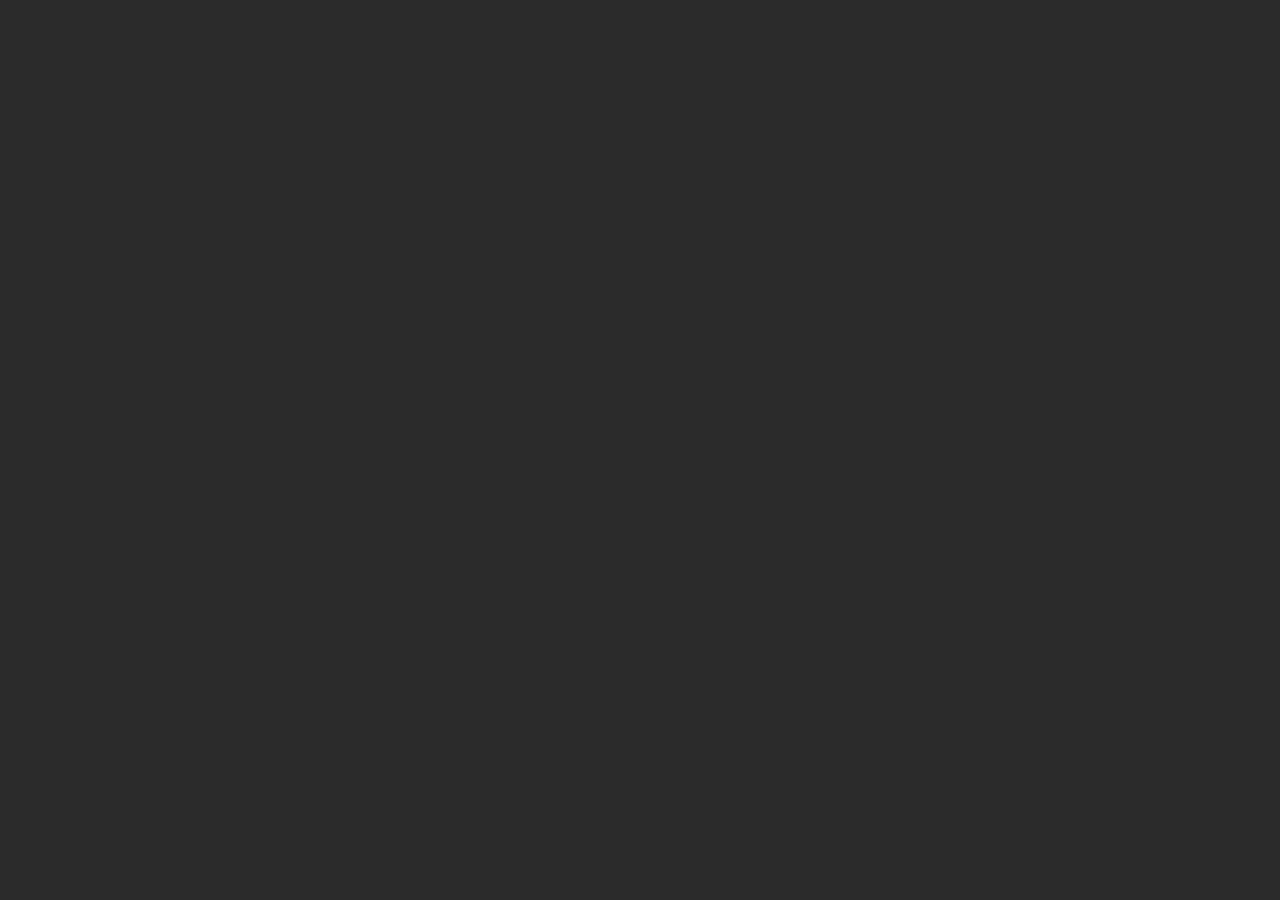
==== contact.html @ fd59db8e "Import brokenegglabs.com static site (recovered from Firebase Hosting) Co-Authored-By: Claude Opus 4" ====
<!DOCTYPE html>
<html class="" lang="en-GB">

<head>
  <meta charset="UTF-8">
  <meta name="viewport" content="width=device-width, initial-scale=1.0, maximum-scale=1.0, user-scalable=0">
  <meta name='robots' content='index, follow, max-image-preview:large, max-snippet:-1, max-video-preview:-1' />

  <title>Contact | Broken Egg Lab</title>
  <meta name="description"
    content="We’re Broken Egg Labs, an award-winning boutique design studio. We deliver spell-binding work for international clients." />
  <link rel="canonical" href="index.html" />
  <meta property="og:locale" content="en_GB" />
  <meta property="og:type" content="website" />
  <meta property="og:title" content="Broken Egg Labs - Award Winning Web Design &amp; Branding Studio" />
  <meta property="og:description"
    content="We’re Broken Egg Labs, an award-winning boutique design studio. We deliver spell-binding work for international clients." />
  <meta property="og:url" content="https://brokenegglabs.com" />
  <meta property="og:site_name" content="Broken Egg Labs" />
  <meta property="article:modified_time" content="2022-10-06T13:09:02+00:00" />
  <meta name="twitter:card" content="summary_large_image" />


  <link rel='dns-prefetch' href='https://s.w.org/' />
  <link rel='stylesheet' id='wp-block-library-css' href='css/style.min.css' type='text/css' media='all' />
  <link rel='stylesheet' id='parent-style-css' href='css/style.css' type='text/css' media='all' />
  <link rel='stylesheet' id='custom_css-css' href='css/main.css' type='text/css' media='all' />
  <script type='text/javascript' src='js/jquery.min.js' id='jquery-core-js'></script>
  <script type='text/javascript' src='js/jquery-migrate.min.js' id='jquery-migrate-js'></script>

  <!-- GA Google Analytics @ https://m0n.co/ga -->
  <script>

  </script>
  <link rel="icon" href="assets/img/favicon/favicon.ico" sizes="192x192" />
  <link rel="apple-touch-icon" href="assets/img/favicon/apple-touch-icon.png" />
  <meta name="msapplication-TileImage" content="assets/img/favicon/android-chrome-512x512.png" />
</head>


<body data-barba="wrapper">

  <div class="pre-load">

    <style media="screen">
      .main-wrap {
        opacity: 0;
        /* clip-path: circle(0);
			-webkit-clip-path: circle(0); */
      }
    </style>

    <!-- <svg class="load-svg" xmlns="http://www.w3.org/2000/svg" viewBox="0 0 1540.3 516.6"><defs><style>.load-svg .cls-1{fill:#fff;}</style></defs>
		<g id="Layer_2" data-name="Layer 2">
			<g id="Layer_1-2" data-name="Layer 1">
				<path class="cls-1 l-mask" d="M0,502.6l7-490H140v448h17.5c7-80.5,35.7-101.5,132.3-88.9l8.4,130.9Z"/>
				<path class="cls-1 o-mask" d="M786.8,258.3c0,142.8-115.5,258.3-258.3,258.3S270.2,401.1,270.2,258.3,385.7,0,528.5,0,786.8,115.5,786.8,258.3Zm-135.1,0c0-67.9-55.3-123.2-123.2-123.2S405.3,190.4,405.3,258.3s55.3,123.2,123.2,123.2S651.7,326.2,651.7,258.3Z"/>
				<path class="cls-1 a-mask" d="M1020.61,424.9H917.71l-11.9,77.7h-147l106.4-490h207.9l106.4,490h-147Zm-15.4-96.6c-7-28.7-23.1-153.3-23.1-195.3h-24.5c0,42-17.5,166.6-24.5,195.3Z"/>
				<path class="cls-1 d-mask" d="M1311.81,7c152.6-8.4,221.19,51.8,227.5,166.6,12.6,231.7-97.3,329-195.3,329l-152.6.7,4.9-490Zm16.1,380.8c46.9,0,76.3-71.4,69.3-176.4-4.9-75.6-19.6-104.3-79.1-94.5Z"/>
			</g>
		</g>
	</svg> -->


    <div class="load-svg flex">
      <svg xmlns="http://www.w3.org/2000/svg" viewBox="0 0 298.2 490">
        <defs>
          <style>
            .cls-1 {
              fill: #fff;
            }
          </style>
        </defs>
        <g id="Layer_2" data-name="Layer 2">
          <g id="Layer_1-2" data-name="Layer 1">
            <path class="cls-1 l-mask" d="M0,490,7,0H140V448h17.5c7-80.5,35.7-101.5,132.3-88.9L298.2,490Z" />
          </g>
        </g>
      </svg>
      <svg xmlns="http://www.w3.org/2000/svg" viewBox="0 0 516.6 516.6">
        <defs>
          <style>
            .cls-1 {
              fill: #fff;
            }
          </style>
        </defs>
        <g id="Layer_2" data-name="Layer 2">
          <g id="Layer_1-2" data-name="Layer 1">
            <path class="cls-1 o-mask"
              d="M516.6,258.3c0,142.8-115.5,258.3-258.3,258.3S0,401.1,0,258.3,115.5,0,258.3,0,516.6,115.5,516.6,258.3Zm-135.1,0c0-67.9-55.3-123.2-123.2-123.2S135.1,190.4,135.1,258.3s55.3,123.2,123.2,123.2S381.5,326.2,381.5,258.3Z" />
          </g>
        </g>
      </svg>
      <svg xmlns="http://www.w3.org/2000/svg" viewBox="0 0 420.7 490">
        <defs>
          <style>
            .cls-1 {
              fill: #fff;
            }
          </style>
        </defs>
        <g id="Layer_2" data-name="Layer 2">
          <g id="Layer_1-2" data-name="Layer 1">
            <path class="cls-1 a-mask"
              d="M261.8,412.3H158.9L147,490H0L106.4,0H314.3L420.7,490h-147Zm-15.4-96.6c-7-28.7-23.1-153.3-23.1-195.3H198.8c0,42-17.5,166.6-24.5,195.3Z" />
          </g>
        </g>
      </svg>
      <svg xmlns="http://www.w3.org/2000/svg" viewBox="0 0 348.89 497.07">
        <defs>
          <style>
            .cls-1 {
              fill: #fff;
            }
          </style>
        </defs>
        <g id="Layer_2" data-name="Layer 2">
          <g id="Layer_1-2" data-name="Layer 1">
            <path class="cls-1 d-mask"
              d="M120.4.77c152.6-8.4,221.2,51.8,227.5,166.6,12.6,231.7-97.3,329-195.3,329L0,497.07l4.9-490Zm16.1,380.8c46.9,0,76.3-71.4,69.3-176.4-4.9-75.6-19.6-104.3-79.1-94.5Z" />
          </g>
        </g>
      </svg>
    </div>


  </div>




  <main class="page-template main-wrap" data-barba="container" data-barba-namespace="contact" data-bg="#FFDC78"
    style="--bg-colour:#FFDC78">

    <div class="asscroll-container" id="asscroll-wrap" asscroll-container>
      <div class="inner" id="asscroll" asscroll>

        <header>
          <div class="">

            <div class="wrapper flex items-center justify-between">

              <a href="index.html" class="logo block">
                <svg id="Layer_2" data-name="Layer 2" xmlns="http://www.w3.org/2000/svg"
                  xmlns:xlink="http://www.w3.org/1999/xlink" x="0px" y="0px" viewBox="0 0 1080 688"
                  style="enable-background:new 0 0 1080 688;" xml:space="preserve">
                  <style type="text/css">

                  </style>
                  <g>
                    <path class="st0"
                      d="M181.8,503.1c-37.1-0.5-70-13.2-97-39.8c-22.1-21.8-34.9-48.5-40-79C36.3,334.4,57.7,264.4,94.1,226
        c19.5-20.6,42.5-35,70.9-39.6c28.4-4.5,54.6,1.5,78.7,16.8c23.8,15.2,40.9,36.3,53.9,61.1c13.2,25.3,21.4,52.3,23.7,80.7
        c4.3,52.8-12.7,97.2-55.2,130.2C241.8,494.2,213.4,502.7,181.8,503.1z M299.5,324.5c0.4-0.1,0.7-0.2,1.1-0.3
        c-3.2-10.2-5.9-20.6-9.6-30.6c-9.7-26.2-24.1-49.3-46-67.2c-16.7-13.6-35.6-22.1-57.3-23.2c-25.2-1.4-47.3,7-66.8,22.7
        c-21,16.8-35.2,38.7-44.9,63.4c-11.8,29.9-18.5,60.7-13.2,93.1c4.5,26.9,16.1,50.2,35.8,69.1c24.7,23.7,54.5,34.4,88.6,33.5
        c15.7-0.4,30.7-3.7,44.5-11.2c36.4-19.9,55-51.4,57.1-92.2c1.7-32.6-7.4-63.2-22.6-92c-10.1-19.1-23.4-35.6-41.9-47.4
        c-16.6-10.5-34.6-15.3-54.3-11.5c-17.8,3.4-31.9,13.1-43.9,26.3c-15.8,17.4-25.9,37.9-32.1,60.3c-5.2,18.7-8.3,37.5-5.9,57.1
        c4.9,40.9,34,73.5,74.4,82.2c19.7,4.3,39.2,3,57.2-6.8c28.3-15.4,41.7-40.4,42.2-71.7c0.5-29.5-8.1-57.1-23.2-82.6
        c-7-11.8-15.6-22.2-27-29.9c-15.7-10.6-32.2-13.7-49.6-4.1c-7.4,4.1-13.7,9.5-18.9,16.1c-20,25.4-29.8,54.5-29.3,86.6
        c0.5,34.2,24.2,63.3,59.8,67.7c15,1.8,29.1-0.7,41.3-10.4c6.1-4.9,10.9-10.9,13.7-18.4c-0.6,0.2-0.9,0.8-1.3,1.3
        c-15.4,16.9-34.8,22.4-56.8,18.5c-27.6-4.9-46.4-28-48.3-57.5c-0.8-12.2,1.5-24,4.5-35.6c5.1-19.6,13.4-37.7,28-52.3
        c9.2-9.2,20-15,33.6-12.7c11.3,1.9,20.2,8.3,27.9,16.4c11.9,12.4,20.2,27.2,25.9,43.3c7.2,20.4,12.6,41.2,9.9,63.1
        c-2.5,20.1-11.2,37-27.6,49.4c-13.5,10.2-28.9,14-45.6,13.3c-18.3-0.8-35-6.3-49.3-17.8c-23-18.3-33.5-42.8-33.7-71.7
        c-0.2-20.2,4.8-39.7,12.3-58.4c7.5-18.7,17.9-35.6,33.7-48.6c16.5-13.6,35.1-19.3,56.3-14c16.6,4.1,30.2,13.4,41.1,26.3
        c29.2,34.5,42.3,74.7,40.3,119.6c-1.1,25.2-11.5,47-29.8,64.6c-19.3,18.6-42.7,26.9-69.4,26.4c-22.3-0.4-43-6.4-61.2-19.2
        c-33.4-23.4-48.8-56.4-49.7-96.6c-0.4-15.8,2.7-31.2,6.9-46.3c8-29.1,21.3-55.4,43.4-76.5c30.7-29.4,72.6-34.8,109.6-13.9
        c24.8,14,41.7,35.3,54.7,60.2C290.5,297,295.5,310.6,299.5,324.5z M139.9,357.7c0.2,15.5,3.8,27.7,13.8,37.1
        c12.3,11.4,26.9,13.9,42.5,9c15.4-4.8,23.9-16.2,27.6-31.6c2.5-10.6,1-20.9-1.3-31.3c-3.7-17.2-9.8-33.3-21.4-46.8
        c-3.3-3.8-7.5-7-11.6-9.8c-4.6-3.1-9.8-2.9-14.5,0.2c-3.5,2.3-7.1,4.9-9.8,8C148.3,311.6,142.2,335,139.9,357.7z" />
                  </g>
                  <g>
                    <path class="st0" d="M437.5,250.8l1.2,4.3c20.4-3,32.9,10.2,32.9,25.7c0,16.8-9.7,32.3-32.6,32.3l-47.6-0.3l1.6-115.3h36.2
        c22.9,0,39,6.6,39,25.5C468.2,240.6,456.2,246.3,437.5,250.8z M422.5,244.4h0.7c7.9,0,12.4-4.6,12.4-13.5c0-8.1-4.4-11.2-12.4-11.2
        h-1.5L422.5,244.4z M424.3,289.7h0.7c8.7,0,13.5-5.1,13.5-14.8c0-8.9-4.8-12.4-13.5-12.4h-1.6L424.3,289.7z" />
                    <path class="st0" d="M506.3,273.5c6.4,20.4,6.4,27.7,6.4,39.2h-34.6l1.6-115.3l33.4-0.3c30.5-0.3,47.6,8.7,47.6,28.7
        c0,21.6-18.3,34.7-54.3,34.7v4.3h28.7c6.8,13.7,13.8,16.8,29.1,15.3v32.6c-25.7,0-41.7-6.8-53.5-40L506.3,273.5z M511.7,246.8
        c8.7,0,13.5-5.1,13.5-13.8c0-8.2-4.8-11.7-13.5-11.7h-3.3l1,25.5H511.7z" />
                    <path class="st0" d="M685,255.2c0,33.6-27.2,60.8-60.8,60.8c-33.6,0-60.8-27.2-60.8-60.8s27.2-60.8,60.8-60.8
        C657.8,194.5,685,221.6,685,255.2z M653.2,255.2c0-16-13-29-29-29c-16,0-29,13-29,29s13,29,29,29
        C640.2,284.2,653.2,271.2,653.2,255.2z" />
                    <path class="st0"
                      d="M691.9,197.4h32.9c-1.6,16.3-6.8,31-20.6,53.4l3.5,2.5l35.2-55.8h37.2l-52.9,66.2l2.3,2.5l14.7-7.4
        c8.2,16.1,17.5,22.1,32.1,21.9v32.1c-25.7,0-42-6.8-60.6-49.2l-3.6,2c10.2,24.9,12.4,35.9,12.7,47.3h-34.6L691.9,197.4z" />
                    <path class="st0" d="M851.4,197.4l0.2,26.2h-37.9v34.3h3l5.4-16.8l28.7,6.3c0,23.1-21.4,26-37.1,17.5v20.1h38.2l1.6,27.8h-72.8
        l1.6-115.3H851.4z" />
                    <path class="st0" d="M946,197.4l1.6,115.3h-36.2L882.9,221l-4,1.2c9.6,32.8,15.5,71.5,16.3,90.6h-34.6l1.6-115.3h36.2l26.8,86.9
        l4-1.2c-8.4-31.1-15.3-67.8-16.3-85.8H946z" />
                    <path class="st0" d="M462,375.3l0.2,26.2h-37.9v34.3h3l5.4-16.8l28.7,6.3c0,23.1-21.4,26-37.1,17.5v20.1h38.2l1.6,27.8h-72.8
        l1.6-115.3H462z" />
                    <path class="st0" d="M513,372.7c14.2,0,20.7,1.3,39.5,2.6l-6.9,44.3c-20.7-2.5-34.6-17.9-36.1-35.6l-4-0.3
        c-1.5,13.3-2.6,24.5-2.6,45.3v7.6c0,16.8,4,28.3,12.5,28.3c3.5,0,5.8-2.3,5.8-5.8c0-4.3-2.1-7.6-8.6-9.2v-25h42l1.5,29l-28.2-1.2
        v4.1c16.5,1.3,32.9,1.3,32.9,33.8h-28.8c0-12.5-4.3-18.3-7.9-21.6l-3,2.1c1.8,2.3,3.6,5.4,3.6,9.2c0,5.6-3.6,12.4-15.2,12.4
        c-29.5,0-43.5-22.6-43.5-57.5v-2.8C466.3,396.7,481.9,372.7,513,372.7z" />
                    <path class="st0" d="M608.2,372.7c14.2,0,20.7,1.3,39.5,2.6l-6.9,44.3c-20.7-2.5-34.6-17.9-36.1-35.6l-4-0.3
        c-1.5,13.3-2.6,24.5-2.6,45.3v7.6c0,16.8,4,28.3,12.5,28.3c3.5,0,5.8-2.3,5.8-5.8c0-4.3-2.1-7.6-8.6-9.2v-25h42l1.5,29l-28.2-1.2
        v4.1c16.5,1.3,32.9,1.3,32.9,33.8h-28.8c0-12.5-4.3-18.3-7.9-21.6l-3,2.1c1.8,2.3,3.6,5.4,3.6,9.2c0,5.6-3.6,12.4-15.1,12.4
        c-29.5,0-43.5-22.6-43.5-57.5v-2.8C561.5,396.7,577.1,372.7,608.2,372.7z" />
                    <path class="st0"
                      d="M702.6,490.6l1.6-115.3h31.3v105.4h4.1c1.6-18.9,8.4-23.9,31.1-20.9l2,30.8H702.6z" />
                    <path class="st0" d="M836.1,472.3h-24.2l-2.8,18.3h-34.6l25-115.3h48.9l25,115.3h-34.6L836.1,472.3z M832.5,449.6
        c-1.6-6.8-5.4-36.1-5.4-45.9h-5.8c0,9.9-4.1,39.2-5.8,45.9H832.5z" />
                    <path class="st0" d="M924.1,428.6l1.2,4.3c20.4-3,32.9,10.2,32.9,25.7c0,16.8-9.7,32.3-32.6,32.3l-47.6-0.3l1.6-115.3h36.2
        c22.9,0,39,6.6,39,25.5C954.8,418.4,942.8,424.2,924.1,428.6z M909.1,422.2h0.7c7.9,0,12.4-4.6,12.4-13.5c0-8.1-4.4-11.2-12.4-11.2
        h-1.5L909.1,422.2z M910.9,467.5h0.7c8.7,0,13.5-5.1,13.5-14.8c0-8.9-4.8-12.4-13.5-12.4h-1.6L910.9,467.5z" />
                    <path class="st0" d="M1038,464.4c0,17.5-13.7,29.1-33.1,29.1c-11.7,0-18.4-4-39.7-3l-4.3-32.4c29-3.5,41.2,3,46.3,23.7l4-1.2
        c-1-9.6-6.1-21.7-15.1-28.3l-12.8-9.4c-13.8-10.2-20.3-22.1-20.3-36.2c0-17.3,9.1-34.1,29-34.1c14.3,0,17,3.8,35.6,2.6l7.2,28.3
        c-28.3,8.7-42.8-0.5-47.6-20.1l-3.3,1.2c1,8.2,5.4,21.7,17.8,30l13.5,9.1C1030.4,433.9,1038,448.1,1038,464.4z" />
                  </g>
                </svg>

              </a>

              <div class="nav-wrapper">
                <nav id="site-navigation" class="main-navigation" role="navigation">
                  <div class="menu-main-container">
                    <ul id="menu-main" class="menu">
                      <li id="menu-item-19"
                        class="menu-item menu-item-type-post_type menu-item-object-page menu-item-19"><a href="/pr.html"
                          class=>About</a></li>
                      <li id="menu-item-21"
                        class="menu-item menu-item-type-post_type menu-item-object-page menu-item-14"><a
                          href="cs.html">Work</a></li>
                      <li id="menu-item-20"
                        class="menu-item menu-item-type-post_type menu-item-object-page menu-item-20 current_page_item"><a
                          href="contact.html">Contact</a></li>
                    </ul>
                  </div>
                </nav>
              </div>

            </div>
          </div>


        </header>



        <div class="test">
          <div class="hero hero--contact">
            <div class="hero__text">
              <div class="relative">
                <h1 class="h1 center white"><strong>Work</strong><br />
                  <a class="curs" href="mailto:hello@brokenegg.labs">with us</a>
                </h1>

                <div class="ticker my2 ticker--purple">
                  <div class="ticker__inner"></div>
                  <div class="mq" data-speed="3">
                    <div class="mq__item"><a href="mailto:hello@brokenegg.labs" class="ticker__text mq__text">Click here
                        to email us <span> &#183; </span> hello@brokenegg.labs <span> &#183; </span></a></div>
                  </div>
                </div>
              </div>


              <div class="contact-info mt4 center" data-hover="#000">
                <p>Or you can call us here:</p>
                <p><strong><a href="tel:+33673672200">+336 73 67 22 00</a></strong></p>
              </div>

            </div>
          </div>

        </div>

        <footer class="footer mt2 md-mt3 bg-primary py2">
          <div class="wrapper">

            <div class="footer-wrap">
              <div class="footer__logo col-5">
                <a href="index.html" class="logo block">
                  <img src="assets/img/BKE-logo-horizontal-light.svg" alt="">
                </a>
              </div>

              <div class="footer__links md-flex flex-wrap items-center">
                <span class="address">23 rue de Cléry, 75002 Paris</span>

                <span class="copyright md-col-12">&copy; Broken Egg Labs Ltd. All Rights Reserved 2022</span>
              </div>
            </div>

          </div>
        </footer>


        <svg class="cursor" xmlns="http://www.w3.org/2000/svg" width="131.138" height="131.138"
          viewBox="0 0 131.138 131.138">
          <g id="Group_3080" data-name="Group 3080" transform="translate(-1218.8 336.662) rotate(-30)">
            <circle id="Ellipse_1" data-name="Ellipse 1" cx="48" cy="48" r="48"
              transform="translate(1199.842 359.412)" />
            <g id="Group_3077" data-name="Group 3077" transform="translate(5668.326 4471.536)">
              <path id="Path_12275" data-name="Path 12275"
                d="M-4412.208-4076.368h-6.971l5.871,5.872a10.54,10.54,0,0,0,6.969,2.613v2.186h-35.444v4.66h35.444v2.185a10.536,10.536,0,0,0-6.969,2.614l-5.871,5.871h6.971l13.658-13Z"
                transform="translate(0 0)" fill="#fff" />
            </g>
          </g>
        </svg>


        <script type="text/javascript" src="https://c.sproutvideo.com/player_api.js"></script>

        <script type='text/javascript'
          src='https://brokenegglabs.comwp-content/themes/Likely%20Story/dist/js/main.js?ver=1.1'
          id='scripts-js'></script>
        <script type='text/javascript' src='https://brokenegglabs.comwp-includes/js/wp-embed.min.js?ver=5.7.2'
          id='wp-embed-js'></script>

      </div>
    </div>

  </main>



  <div class="swipe"></div>


</body>

</html>
---- css/style.min.css ----
@charset "UTF-8";#start-resizable-editor-section{display:none}.wp-block-audio figcaption{margin-top:.5em;margin-bottom:1em}.wp-block-audio audio{width:100%;min-width:300px}.wp-block-button__link{color:#fff;background-color:#32373c;border:none;border-radius:1.55em;box-shadow:none;cursor:pointer;display:inline-block;font-size:1.125em;padding:.667em 1.333em;text-align:center;text-decoration:none;overflow-wrap:break-word}.wp-block-button__link:active,.wp-block-button__link:focus,.wp-block-button__link:hover,.wp-block-button__link:visited{color:#fff}.wp-block-button__link.aligncenter{text-align:center}.wp-block-button__link.alignright{text-align:right}.wp-block-buttons>.wp-block-button.has-custom-width{max-width:none}.wp-block-buttons>.wp-block-button.has-custom-width .wp-block-button__link{width:100%}.wp-block-buttons>.wp-block-button.wp-block-button__width-25{width:calc(25% - .5em)}.wp-block-buttons>.wp-block-button.wp-block-button__width-50{width:calc(50% - .5em)}.wp-block-buttons>.wp-block-button.wp-block-button__width-75{width:calc(75% - .5em)}.wp-block-buttons>.wp-block-button.wp-block-button__width-100{margin-right:0;width:100%}.wp-block-button.is-style-squared,.wp-block-button__link.wp-block-button.is-style-squared{border-radius:0}.wp-block-button.no-border-radius,.wp-block-button__link.no-border-radius{border-radius:0!important}.is-style-outline>.wp-block-button__link,.wp-block-button__link.is-style-outline{border:2px solid}.is-style-outline>.wp-block-button__link:not(.has-text-color),.wp-block-button__link.is-style-outline:not(.has-text-color){color:#32373c}.is-style-outline>.wp-block-button__link:not(.has-background),.wp-block-button__link.is-style-outline:not(.has-background){background-color:transparent}.wp-block-buttons{display:flex;flex-direction:row;flex-wrap:wrap}.wp-block-buttons.is-vertical{flex-direction:column}.wp-block-buttons.is-vertical>.wp-block-button{margin-right:0}.wp-block-buttons.is-vertical>.wp-block-button:last-child{margin-bottom:0}.wp-block-buttons>.wp-block-button{display:inline-block;margin-left:0;margin-right:.5em;margin-bottom:.5em}.wp-block-buttons>.wp-block-button:last-child{margin-right:0}.wp-block-buttons.is-content-justification-left{justify-content:flex-start}.wp-block-buttons.is-content-justification-left.is-vertical{align-items:flex-start}.wp-block-buttons.is-content-justification-center{justify-content:center}.wp-block-buttons.is-content-justification-center.is-vertical{align-items:center}.wp-block-buttons.is-content-justification-right{justify-content:flex-end}.wp-block-buttons.is-content-justification-right>.wp-block-button{margin-left:.5em;margin-right:0}.wp-block-buttons.is-content-justification-right>.wp-block-button:first-child{margin-left:0}.wp-block-buttons.is-content-justification-right.is-vertical{align-items:flex-end}.wp-block-buttons.is-content-justification-space-between{justify-content:space-between}.wp-block-buttons.aligncenter{text-align:center}.wp-block-buttons.alignleft .wp-block-button{margin-left:0;margin-right:.5em}.wp-block-buttons.alignleft .wp-block-button:last-child{margin-right:0}.wp-block-buttons.alignright .wp-block-button{margin-right:0;margin-left:.5em}.wp-block-buttons.alignright .wp-block-button:first-child{margin-left:0}.wp-block-buttons:not(.is-content-justification-space-between,.is-content-justification-right,.is-content-justification-left,.is-content-justification-center) .wp-block-button.aligncenter{margin-left:auto;margin-right:auto;margin-bottom:.5em;width:100%}.wp-block-calendar{text-align:center}.wp-block-calendar tbody td,.wp-block-calendar th{padding:.25em;border:1px solid #ddd}.wp-block-calendar tfoot td{border:none}.wp-block-calendar table{width:100%;border-collapse:collapse}.wp-block-calendar table th{font-weight:400;background:#ddd}.wp-block-calendar a{text-decoration:underline}.wp-block-calendar table caption,.wp-block-calendar table tbody{color:#40464d}.wp-block-categories.alignleft{margin-right:2em}.wp-block-categories.alignright{margin-left:2em}.wp-block-code code{display:block;white-space:pre-wrap;overflow-wrap:break-word}.wp-block-columns{display:flex;margin-bottom:1.75em;flex-wrap:wrap}@media (min-width:782px){.wp-block-columns{flex-wrap:nowrap}}.wp-block-columns.has-background{padding:1.25em 2.375em}.wp-block-columns.are-vertically-aligned-top{align-items:flex-start}.wp-block-columns.are-vertically-aligned-center{align-items:center}.wp-block-columns.are-vertically-aligned-bottom{align-items:flex-end}.wp-block-column{flex-grow:1;min-width:0;word-break:break-word;overflow-wrap:break-word}@media (max-width:599px){.wp-block-column{flex-basis:100%!important}}@media (min-width:600px) and (max-width:781px){.wp-block-column:not(:only-child){flex-basis:calc(50% - 1em)!important;flex-grow:0}.wp-block-column:nth-child(2n){margin-left:2em}}@media (min-width:782px){.wp-block-column{flex-basis:0;flex-grow:1}.wp-block-column[style*=flex-basis]{flex-grow:0}.wp-block-column:not(:first-child){margin-left:2em}}.wp-block-column.is-vertically-aligned-top{align-self:flex-start}.wp-block-column.is-vertically-aligned-center{-ms-grid-row-align:center;align-self:center}.wp-block-column.is-vertically-aligned-bottom{align-self:flex-end}.wp-block-column.is-vertically-aligned-bottom,.wp-block-column.is-vertically-aligned-center,.wp-block-column.is-vertically-aligned-top{width:100%}.wp-block-cover,.wp-block-cover-image{position:relative;background-size:cover;background-position:50%;min-height:430px;width:100%;display:flex;justify-content:center;align-items:center;padding:1em;box-sizing:border-box}.wp-block-cover-image.has-parallax,.wp-block-cover.has-parallax{background-attachment:fixed}@supports (-webkit-overflow-scrolling:touch){.wp-block-cover-image.has-parallax,.wp-block-cover.has-parallax{background-attachment:scroll}}@media (prefers-reduced-motion:reduce){.wp-block-cover-image.has-parallax,.wp-block-cover.has-parallax{background-attachment:scroll}}.wp-block-cover-image.is-repeated,.wp-block-cover.is-repeated{background-repeat:repeat;background-size:auto}.wp-block-cover-image.has-background-dim:not([class*=-background-color]),.wp-block-cover.has-background-dim:not([class*=-background-color]){background-color:#000}.wp-block-cover-image.has-background-dim:before,.wp-block-cover.has-background-dim:before{content:"";background-color:inherit}.wp-block-cover-image.has-background-dim:not(.has-background-gradient):before,.wp-block-cover-image .wp-block-cover__gradient-background,.wp-block-cover.has-background-dim:not(.has-background-gradient):before,.wp-block-cover .wp-block-cover__gradient-background{position:absolute;top:0;left:0;bottom:0;right:0;z-index:1;opacity:.5}.wp-block-cover-image.has-background-dim.has-background-dim-10 .wp-block-cover__gradient-background,.wp-block-cover-image.has-background-dim.has-background-dim-10:not(.has-background-gradient):before,.wp-block-cover.has-background-dim.has-background-dim-10 .wp-block-cover__gradient-background,.wp-block-cover.has-background-dim.has-background-dim-10:not(.has-background-gradient):before{opacity:.1}.wp-block-cover-image.has-background-dim.has-background-dim-20 .wp-block-cover__gradient-background,.wp-block-cover-image.has-background-dim.has-background-dim-20:not(.has-background-gradient):before,.wp-block-cover.has-background-dim.has-background-dim-20 .wp-block-cover__gradient-background,.wp-block-cover.has-background-dim.has-background-dim-20:not(.has-background-gradient):before{opacity:.2}.wp-block-cover-image.has-background-dim.has-background-dim-30 .wp-block-cover__gradient-background,.wp-block-cover-image.has-background-dim.has-background-dim-30:not(.has-background-gradient):before,.wp-block-cover.has-background-dim.has-background-dim-30 .wp-block-cover__gradient-background,.wp-block-cover.has-background-dim.has-background-dim-30:not(.has-background-gradient):before{opacity:.3}.wp-block-cover-image.has-background-dim.has-background-dim-40 .wp-block-cover__gradient-background,.wp-block-cover-image.has-background-dim.has-background-dim-40:not(.has-background-gradient):before,.wp-block-cover.has-background-dim.has-background-dim-40 .wp-block-cover__gradient-background,.wp-block-cover.has-background-dim.has-background-dim-40:not(.has-background-gradient):before{opacity:.4}.wp-block-cover-image.has-background-dim.has-background-dim-50 .wp-block-cover__gradient-background,.wp-block-cover-image.has-background-dim.has-background-dim-50:not(.has-background-gradient):before,.wp-block-cover.has-background-dim.has-background-dim-50 .wp-block-cover__gradient-background,.wp-block-cover.has-background-dim.has-background-dim-50:not(.has-background-gradient):before{opacity:.5}.wp-block-cover-image.has-background-dim.has-background-dim-60 .wp-block-cover__gradient-background,.wp-block-cover-image.has-background-dim.has-background-dim-60:not(.has-background-gradient):before,.wp-block-cover.has-background-dim.has-background-dim-60 .wp-block-cover__gradient-background,.wp-block-cover.has-background-dim.has-background-dim-60:not(.has-background-gradient):before{opacity:.6}.wp-block-cover-image.has-background-dim.has-background-dim-70 .wp-block-cover__gradient-background,.wp-block-cover-image.has-background-dim.has-background-dim-70:not(.has-background-gradient):before,.wp-block-cover.has-background-dim.has-background-dim-70 .wp-block-cover__gradient-background,.wp-block-cover.has-background-dim.has-background-dim-70:not(.has-background-gradient):before{opacity:.7}.wp-block-cover-image.has-background-dim.has-background-dim-80 .wp-block-cover__gradient-background,.wp-block-cover-image.has-background-dim.has-background-dim-80:not(.has-background-gradient):before,.wp-block-cover.has-background-dim.has-background-dim-80 .wp-block-cover__gradient-background,.wp-block-cover.has-background-dim.has-background-dim-80:not(.has-background-gradient):before{opacity:.8}.wp-block-cover-image.has-background-dim.has-background-dim-90 .wp-block-cover__gradient-background,.wp-block-cover-image.has-background-dim.has-background-dim-90:not(.has-background-gradient):before,.wp-block-cover.has-background-dim.has-background-dim-90 .wp-block-cover__gradient-background,.wp-block-cover.has-background-dim.has-background-dim-90:not(.has-background-gradient):before{opacity:.9}.wp-block-cover-image.has-background-dim.has-background-dim-100 .wp-block-cover__gradient-background,.wp-block-cover-image.has-background-dim.has-background-dim-100:not(.has-background-gradient):before,.wp-block-cover.has-background-dim.has-background-dim-100 .wp-block-cover__gradient-background,.wp-block-cover.has-background-dim.has-background-dim-100:not(.has-background-gradient):before{opacity:1}.wp-block-cover-image.alignleft,.wp-block-cover-image.alignright,.wp-block-cover.alignleft,.wp-block-cover.alignright{max-width:420px;width:100%}.wp-block-cover-image:after,.wp-block-cover:after{display:block;content:"";font-size:0;min-height:inherit}@supports ((position:-webkit-sticky) or (position:sticky)){.wp-block-cover-image:after,.wp-block-cover:after{content:none}}.wp-block-cover-image.aligncenter,.wp-block-cover-image.alignleft,.wp-block-cover-image.alignright,.wp-block-cover.aligncenter,.wp-block-cover.alignleft,.wp-block-cover.alignright{display:flex}.wp-block-cover-image .wp-block-cover__inner-container,.wp-block-cover .wp-block-cover__inner-container{width:100%;z-index:1;color:#fff}.wp-block-cover-image .wp-block-subhead:not(.has-text-color),.wp-block-cover-image h1:not(.has-text-color),.wp-block-cover-image h2:not(.has-text-color),.wp-block-cover-image h3:not(.has-text-color),.wp-block-cover-image h4:not(.has-text-color),.wp-block-cover-image h5:not(.has-text-color),.wp-block-cover-image h6:not(.has-text-color),.wp-block-cover-image p:not(.has-text-color),.wp-block-cover .wp-block-subhead:not(.has-text-color),.wp-block-cover h1:not(.has-text-color),.wp-block-cover h2:not(.has-text-color),.wp-block-cover h3:not(.has-text-color),.wp-block-cover h4:not(.has-text-color),.wp-block-cover h5:not(.has-text-color),.wp-block-cover h6:not(.has-text-color),.wp-block-cover p:not(.has-text-color){color:inherit}.wp-block-cover-image.is-position-top-left,.wp-block-cover.is-position-top-left{align-items:flex-start;justify-content:flex-start}.wp-block-cover-image.is-position-top-center,.wp-block-cover.is-position-top-center{align-items:flex-start;justify-content:center}.wp-block-cover-image.is-position-top-right,.wp-block-cover.is-position-top-right{align-items:flex-start;justify-content:flex-end}.wp-block-cover-image.is-position-center-left,.wp-block-cover.is-position-center-left{align-items:center;justify-content:flex-start}.wp-block-cover-image.is-position-center-center,.wp-block-cover.is-position-center-center{align-items:center;justify-content:center}.wp-block-cover-image.is-position-center-right,.wp-block-cover.is-position-center-right{align-items:center;justify-content:flex-end}.wp-block-cover-image.is-position-bottom-left,.wp-block-cover.is-position-bottom-left{align-items:flex-end;justify-content:flex-start}.wp-block-cover-image.is-position-bottom-center,.wp-block-cover.is-position-bottom-center{align-items:flex-end;justify-content:center}.wp-block-cover-image.is-position-bottom-right,.wp-block-cover.is-position-bottom-right{align-items:flex-end;justify-content:flex-end}.wp-block-cover-image.has-custom-content-position.has-custom-content-position .wp-block-cover__inner-container,.wp-block-cover.has-custom-content-position.has-custom-content-position .wp-block-cover__inner-container{margin:0;width:auto}.wp-block-cover-image img.wp-block-cover__image-background,.wp-block-cover-image video.wp-block-cover__video-background,.wp-block-cover img.wp-block-cover__image-background,.wp-block-cover video.wp-block-cover__video-background{position:absolute;top:0;left:0;right:0;bottom:0;margin:0;padding:0;width:100%;height:100%;max-width:none;max-height:none;-o-object-fit:cover;object-fit:cover;outline:none;border:none;box-shadow:none}.wp-block-cover__image-background,.wp-block-cover__video-background{z-index:0}.wp-block-cover-image-text,.wp-block-cover-image-text a,.wp-block-cover-image-text a:active,.wp-block-cover-image-text a:focus,.wp-block-cover-image-text a:hover,.wp-block-cover-text,.wp-block-cover-text a,.wp-block-cover-text a:active,.wp-block-cover-text a:focus,.wp-block-cover-text a:hover,section.wp-block-cover-image h2,section.wp-block-cover-image h2 a,section.wp-block-cover-image h2 a:active,section.wp-block-cover-image h2 a:focus,section.wp-block-cover-image h2 a:hover{color:#fff}.wp-block-cover-image .wp-block-cover.has-left-content{justify-content:flex-start}.wp-block-cover-image .wp-block-cover.has-right-content{justify-content:flex-end}.wp-block-cover-image.has-left-content .wp-block-cover-image-text,.wp-block-cover.has-left-content .wp-block-cover-text,section.wp-block-cover-image.has-left-content>h2{margin-left:0;text-align:left}.wp-block-cover-image.has-right-content .wp-block-cover-image-text,.wp-block-cover.has-right-content .wp-block-cover-text,section.wp-block-cover-image.has-right-content>h2{margin-right:0;text-align:right}.wp-block-cover-image .wp-block-cover-image-text,.wp-block-cover .wp-block-cover-text,section.wp-block-cover-image>h2{font-size:2em;line-height:1.25;z-index:1;margin-bottom:0;max-width:840px;padding:.44em;text-align:center}.wp-block-embed.alignleft,.wp-block-embed.alignright,.wp-block[data-align=left]>[data-type="core/embed"],.wp-block[data-align=right]>[data-type="core/embed"]{max-width:360px;width:100%}.wp-block-embed.alignleft .wp-block-embed__wrapper,.wp-block-embed.alignright .wp-block-embed__wrapper,.wp-block[data-align=left]>[data-type="core/embed"] .wp-block-embed__wrapper,.wp-block[data-align=right]>[data-type="core/embed"] .wp-block-embed__wrapper{min-width:280px}.wp-block-cover .wp-block-embed{min-width:320px;min-height:240px}.wp-block-embed{margin-bottom:1em}.wp-block-embed figcaption{margin-top:.5em;margin-bottom:1em}.wp-block-embed iframe{max-width:100%}.wp-block-embed__wrapper{position:relative}.wp-embed-responsive .wp-has-aspect-ratio .wp-block-embed__wrapper:before{content:"";display:block;padding-top:50%}.wp-embed-responsive .wp-has-aspect-ratio iframe{position:absolute;top:0;right:0;bottom:0;left:0;height:100%;width:100%}.wp-embed-responsive .wp-embed-aspect-21-9 .wp-block-embed__wrapper:before{padding-top:42.85%}.wp-embed-responsive .wp-embed-aspect-18-9 .wp-block-embed__wrapper:before{padding-top:50%}.wp-embed-responsive .wp-embed-aspect-16-9 .wp-block-embed__wrapper:before{padding-top:56.25%}.wp-embed-responsive .wp-embed-aspect-4-3 .wp-block-embed__wrapper:before{padding-top:75%}.wp-embed-responsive .wp-embed-aspect-1-1 .wp-block-embed__wrapper:before{padding-top:100%}.wp-embed-responsive .wp-embed-aspect-9-16 .wp-block-embed__wrapper:before{padding-top:177.77%}.wp-embed-responsive .wp-embed-aspect-1-2 .wp-block-embed__wrapper:before{padding-top:200%}.wp-block-file{margin-bottom:1.5em}.wp-block-file.aligncenter{text-align:center}.wp-block-file.alignright{text-align:right}.wp-block-file .wp-block-file__button{background:#32373c;border-radius:2em;color:#fff;font-size:.8em;padding:.5em 1em}.wp-block-file a.wp-block-file__button{text-decoration:none}.wp-block-file a.wp-block-file__button:active,.wp-block-file a.wp-block-file__button:focus,.wp-block-file a.wp-block-file__button:hover,.wp-block-file a.wp-block-file__button:visited{box-shadow:none;color:#fff;opacity:.85;text-decoration:none}.wp-block-file *+.wp-block-file__button{margin-left:.75em}.blocks-gallery-grid,.wp-block-gallery{display:flex;flex-wrap:wrap;list-style-type:none;padding:0;margin:0}.blocks-gallery-grid .blocks-gallery-image,.blocks-gallery-grid .blocks-gallery-item,.wp-block-gallery .blocks-gallery-image,.wp-block-gallery .blocks-gallery-item{margin:0 1em 1em 0;display:flex;flex-grow:1;flex-direction:column;justify-content:center;position:relative;width:calc(50% - 1em)}.blocks-gallery-grid .blocks-gallery-image:nth-of-type(2n),.blocks-gallery-grid .blocks-gallery-item:nth-of-type(2n),.wp-block-gallery .blocks-gallery-image:nth-of-type(2n),.wp-block-gallery .blocks-gallery-item:nth-of-type(2n){margin-right:0}.blocks-gallery-grid .blocks-gallery-image figure,.blocks-gallery-grid .blocks-gallery-item figure,.wp-block-gallery .blocks-gallery-image figure,.wp-block-gallery .blocks-gallery-item figure{margin:0;height:100%}@supports ((position:-webkit-sticky) or (position:sticky)){.blocks-gallery-grid .blocks-gallery-image figure,.blocks-gallery-grid .blocks-gallery-item figure,.wp-block-gallery .blocks-gallery-image figure,.wp-block-gallery .blocks-gallery-item figure{display:flex;align-items:flex-end;justify-content:flex-start}}.blocks-gallery-grid .blocks-gallery-image img,.blocks-gallery-grid .blocks-gallery-item img,.wp-block-gallery .blocks-gallery-image img,.wp-block-gallery .blocks-gallery-item img{display:block;max-width:100%;height:auto;width:100%}@supports ((position:-webkit-sticky) or (position:sticky)){.blocks-gallery-grid .blocks-gallery-image img,.blocks-gallery-grid .blocks-gallery-item img,.wp-block-gallery .blocks-gallery-image img,.wp-block-gallery .blocks-gallery-item img{width:auto}}.blocks-gallery-grid .blocks-gallery-image figcaption,.blocks-gallery-grid .blocks-gallery-item figcaption,.wp-block-gallery .blocks-gallery-image figcaption,.wp-block-gallery .blocks-gallery-item figcaption{position:absolute;bottom:0;width:100%;max-height:100%;overflow:auto;padding:3em .77em .7em;color:#fff;text-align:center;font-size:.8em;background:linear-gradient(0deg,rgba(0,0,0,.7),rgba(0,0,0,.3) 70%,transparent);box-sizing:border-box;margin:0}.blocks-gallery-grid .blocks-gallery-image figcaption img,.blocks-gallery-grid .blocks-gallery-item figcaption img,.wp-block-gallery .blocks-gallery-image figcaption img,.wp-block-gallery .blocks-gallery-item figcaption img{display:inline}.blocks-gallery-grid figcaption,.wp-block-gallery figcaption{flex-grow:1}.blocks-gallery-grid.is-cropped .blocks-gallery-image a,.blocks-gallery-grid.is-cropped .blocks-gallery-image img,.blocks-gallery-grid.is-cropped .blocks-gallery-item a,.blocks-gallery-grid.is-cropped .blocks-gallery-item img,.wp-block-gallery.is-cropped .blocks-gallery-image a,.wp-block-gallery.is-cropped .blocks-gallery-image img,.wp-block-gallery.is-cropped .blocks-gallery-item a,.wp-block-gallery.is-cropped .blocks-gallery-item img{width:100%}@supports ((position:-webkit-sticky) or (position:sticky)){.blocks-gallery-grid.is-cropped .blocks-gallery-image a,.blocks-gallery-grid.is-cropped .blocks-gallery-image img,.blocks-gallery-grid.is-cropped .blocks-gallery-item a,.blocks-gallery-grid.is-cropped .blocks-gallery-item img,.wp-block-gallery.is-cropped .blocks-gallery-image a,.wp-block-gallery.is-cropped .blocks-gallery-image img,.wp-block-gallery.is-cropped .blocks-gallery-item a,.wp-block-gallery.is-cropped .blocks-gallery-item img{height:100%;flex:1;-o-object-fit:cover;object-fit:cover}}.blocks-gallery-grid.columns-1 .blocks-gallery-image,.blocks-gallery-grid.columns-1 .blocks-gallery-item,.wp-block-gallery.columns-1 .blocks-gallery-image,.wp-block-gallery.columns-1 .blocks-gallery-item{width:100%;margin-right:0}@media (min-width:600px){.blocks-gallery-grid.columns-3 .blocks-gallery-image,.blocks-gallery-grid.columns-3 .blocks-gallery-item,.wp-block-gallery.columns-3 .blocks-gallery-image,.wp-block-gallery.columns-3 .blocks-gallery-item{width:calc(33.33333% - .66667em);margin-right:1em}.blocks-gallery-grid.columns-4 .blocks-gallery-image,.blocks-gallery-grid.columns-4 .blocks-gallery-item,.wp-block-gallery.columns-4 .blocks-gallery-image,.wp-block-gallery.columns-4 .blocks-gallery-item{width:calc(25% - .75em);margin-right:1em}.blocks-gallery-grid.columns-5 .blocks-gallery-image,.blocks-gallery-grid.columns-5 .blocks-gallery-item,.wp-block-gallery.columns-5 .blocks-gallery-image,.wp-block-gallery.columns-5 .blocks-gallery-item{width:calc(20% - .8em);margin-right:1em}.blocks-gallery-grid.columns-6 .blocks-gallery-image,.blocks-gallery-grid.columns-6 .blocks-gallery-item,.wp-block-gallery.columns-6 .blocks-gallery-image,.wp-block-gallery.columns-6 .blocks-gallery-item{width:calc(16.66667% - .83333em);margin-right:1em}.blocks-gallery-grid.columns-7 .blocks-gallery-image,.blocks-gallery-grid.columns-7 .blocks-gallery-item,.wp-block-gallery.columns-7 .blocks-gallery-image,.wp-block-gallery.columns-7 .blocks-gallery-item{width:calc(14.28571% - .85714em);margin-right:1em}.blocks-gallery-grid.columns-8 .blocks-gallery-image,.blocks-gallery-grid.columns-8 .blocks-gallery-item,.wp-block-gallery.columns-8 .blocks-gallery-image,.wp-block-gallery.columns-8 .blocks-gallery-item{width:calc(12.5% - .875em);margin-right:1em}.blocks-gallery-grid.columns-1 .blocks-gallery-image:nth-of-type(1n),.blocks-gallery-grid.columns-1 .blocks-gallery-item:nth-of-type(1n),.blocks-gallery-grid.columns-2 .blocks-gallery-image:nth-of-type(2n),.blocks-gallery-grid.columns-2 .blocks-gallery-item:nth-of-type(2n),.blocks-gallery-grid.columns-3 .blocks-gallery-image:nth-of-type(3n),.blocks-gallery-grid.columns-3 .blocks-gallery-item:nth-of-type(3n),.blocks-gallery-grid.columns-4 .blocks-gallery-image:nth-of-type(4n),.blocks-gallery-grid.columns-4 .blocks-gallery-item:nth-of-type(4n),.blocks-gallery-grid.columns-5 .blocks-gallery-image:nth-of-type(5n),.blocks-gallery-grid.columns-5 .blocks-gallery-item:nth-of-type(5n),.blocks-gallery-grid.columns-6 .blocks-gallery-image:nth-of-type(6n),.blocks-gallery-grid.columns-6 .blocks-gallery-item:nth-of-type(6n),.blocks-gallery-grid.columns-7 .blocks-gallery-image:nth-of-type(7n),.blocks-gallery-grid.columns-7 .blocks-gallery-item:nth-of-type(7n),.blocks-gallery-grid.columns-8 .blocks-gallery-image:nth-of-type(8n),.blocks-gallery-grid.columns-8 .blocks-gallery-item:nth-of-type(8n),.wp-block-gallery.columns-1 .blocks-gallery-image:nth-of-type(1n),.wp-block-gallery.columns-1 .blocks-gallery-item:nth-of-type(1n),.wp-block-gallery.columns-2 .blocks-gallery-image:nth-of-type(2n),.wp-block-gallery.columns-2 .blocks-gallery-item:nth-of-type(2n),.wp-block-gallery.columns-3 .blocks-gallery-image:nth-of-type(3n),.wp-block-gallery.columns-3 .blocks-gallery-item:nth-of-type(3n),.wp-block-gallery.columns-4 .blocks-gallery-image:nth-of-type(4n),.wp-block-gallery.columns-4 .blocks-gallery-item:nth-of-type(4n),.wp-block-gallery.columns-5 .blocks-gallery-image:nth-of-type(5n),.wp-block-gallery.columns-5 .blocks-gallery-item:nth-of-type(5n),.wp-block-gallery.columns-6 .blocks-gallery-image:nth-of-type(6n),.wp-block-gallery.columns-6 .blocks-gallery-item:nth-of-type(6n),.wp-block-gallery.columns-7 .blocks-gallery-image:nth-of-type(7n),.wp-block-gallery.columns-7 .blocks-gallery-item:nth-of-type(7n),.wp-block-gallery.columns-8 .blocks-gallery-image:nth-of-type(8n),.wp-block-gallery.columns-8 .blocks-gallery-item:nth-of-type(8n){margin-right:0}}.blocks-gallery-grid .blocks-gallery-image:last-child,.blocks-gallery-grid .blocks-gallery-item:last-child,.wp-block-gallery .blocks-gallery-image:last-child,.wp-block-gallery .blocks-gallery-item:last-child{margin-right:0}.blocks-gallery-grid.alignleft,.blocks-gallery-grid.alignright,.wp-block-gallery.alignleft,.wp-block-gallery.alignright{max-width:420px;width:100%}.blocks-gallery-grid.aligncenter .blocks-gallery-item figure,.wp-block-gallery.aligncenter .blocks-gallery-item figure{justify-content:center}.wp-block-group{box-sizing:border-box}h1.has-background,h2.has-background,h3.has-background,h4.has-background,h5.has-background,h6.has-background{padding:1.25em 2.375em}.wp-block-image{margin-bottom:1em}.wp-block-image img{max-width:100%}.wp-block-image:not(.is-style-rounded) img{border-radius:inherit}.wp-block-image.aligncenter{text-align:center}.wp-block-image.alignfull img,.wp-block-image.alignwide img{width:100%}.wp-block-image .aligncenter,.wp-block-image .alignleft,.wp-block-image .alignright{display:table}.wp-block-image .aligncenter>figcaption,.wp-block-image .alignleft>figcaption,.wp-block-image .alignright>figcaption{display:table-caption;caption-side:bottom}.wp-block-image .alignleft{float:left;margin:.5em 1em .5em 0}.wp-block-image .alignright{float:right;margin:.5em 0 .5em 1em}.wp-block-image .aligncenter{margin-left:auto;margin-right:auto}.wp-block-image figcaption{margin-top:.5em;margin-bottom:1em}.wp-block-image.is-style-circle-mask img,.wp-block-image.is-style-rounded img{border-radius:9999px}@supports ((-webkit-mask-image:none) or (mask-image:none)) or (-webkit-mask-image:none){.wp-block-image.is-style-circle-mask img{-webkit-mask-image:url('data:image/svg+xml;utf8,<svg viewBox="0 0 100 100" xmlns="http://www.w3.org/2000/svg"><circle cx="50" cy="50" r="50"/></svg>');mask-image:url('data:image/svg+xml;utf8,<svg viewBox="0 0 100 100" xmlns="http://www.w3.org/2000/svg"><circle cx="50" cy="50" r="50"/></svg>');mask-mode:alpha;-webkit-mask-repeat:no-repeat;mask-repeat:no-repeat;-webkit-mask-size:contain;mask-size:contain;-webkit-mask-position:center;mask-position:center;border-radius:0}}.wp-block-latest-comments__comment{line-height:1.1;list-style:none;margin-bottom:1em}.has-avatars .wp-block-latest-comments__comment{min-height:2.25em;list-style:none}.has-avatars .wp-block-latest-comments__comment .wp-block-latest-comments__comment-excerpt,.has-avatars .wp-block-latest-comments__comment .wp-block-latest-comments__comment-meta{margin-left:3.25em}.has-dates .wp-block-latest-comments__comment,.has-excerpts .wp-block-latest-comments__comment{line-height:1.5}.wp-block-latest-comments__comment-excerpt p{font-size:.875em;line-height:1.8;margin:.36em 0 1.4em}.wp-block-latest-comments__comment-date{display:block;font-size:.75em}.wp-block-latest-comments .avatar,.wp-block-latest-comments__comment-avatar{border-radius:1.5em;display:block;float:left;height:2.5em;margin-right:.75em;width:2.5em}.wp-block-latest-posts.alignleft{margin-right:2em}.wp-block-latest-posts.alignright{margin-left:2em}.wp-block-latest-posts.wp-block-latest-posts__list{list-style:none}.wp-block-latest-posts.wp-block-latest-posts__list li{clear:both}.wp-block-latest-posts.is-grid{display:flex;flex-wrap:wrap;padding:0}.wp-block-latest-posts.is-grid li{margin:0 1.25em 1.25em 0;width:100%}@media (min-width:600px){.wp-block-latest-posts.columns-2 li{width:calc(50% - .625em)}.wp-block-latest-posts.columns-2 li:nth-child(2n){margin-right:0}.wp-block-latest-posts.columns-3 li{width:calc(33.33333% - .83333em)}.wp-block-latest-posts.columns-3 li:nth-child(3n){margin-right:0}.wp-block-latest-posts.columns-4 li{width:calc(25% - .9375em)}.wp-block-latest-posts.columns-4 li:nth-child(4n){margin-right:0}.wp-block-latest-posts.columns-5 li{width:calc(20% - 1em)}.wp-block-latest-posts.columns-5 li:nth-child(5n){margin-right:0}.wp-block-latest-posts.columns-6 li{width:calc(16.66667% - 1.04167em)}.wp-block-latest-posts.columns-6 li:nth-child(6n){margin-right:0}}.wp-block-latest-posts__post-author,.wp-block-latest-posts__post-date{display:block;color:#555;font-size:.8125em}.wp-block-latest-posts__post-excerpt{margin-top:.5em;margin-bottom:1em}.wp-block-latest-posts__featured-image a{display:inline-block}.wp-block-latest-posts__featured-image img{height:auto;width:auto}.wp-block-latest-posts__featured-image.alignleft{margin-right:1em}.wp-block-latest-posts__featured-image.alignright{margin-left:1em}.wp-block-latest-posts__featured-image.aligncenter{margin-bottom:1em;text-align:center}.block-editor-image-alignment-control__row .components-base-control__field{display:flex;justify-content:space-between;align-items:center}.block-editor-image-alignment-control__row .components-base-control__field .components-base-control__label{margin-bottom:0}ol.has-background,ul.has-background{padding:1.25em 2.375em}.wp-block-media-text{
  /*!rtl:begin:ignore*/direction:ltr;
  /*!rtl:end:ignore*/display:-ms-grid;display:grid;-ms-grid-columns:50% 1fr;grid-template-columns:50% 1fr;-ms-grid-rows:auto;grid-template-rows:auto}.wp-block-media-text.has-media-on-the-right{-ms-grid-columns:1fr 50%;grid-template-columns:1fr 50%}.wp-block-media-text.is-vertically-aligned-top .wp-block-media-text__content,.wp-block-media-text.is-vertically-aligned-top .wp-block-media-text__media{-ms-grid-row-align:start;align-self:start}.wp-block-media-text.is-vertically-aligned-center .wp-block-media-text__content,.wp-block-media-text.is-vertically-aligned-center .wp-block-media-text__media,.wp-block-media-text .wp-block-media-text__content,.wp-block-media-text .wp-block-media-text__media{-ms-grid-row-align:center;align-self:center}.wp-block-media-text.is-vertically-aligned-bottom .wp-block-media-text__content,.wp-block-media-text.is-vertically-aligned-bottom .wp-block-media-text__media{-ms-grid-row-align:end;align-self:end}.wp-block-media-text .wp-block-media-text__media{
  /*!rtl:begin:ignore*/-ms-grid-column:1;grid-column:1;-ms-grid-row:1;grid-row:1;
  /*!rtl:end:ignore*/margin:0}.wp-block-media-text .wp-block-media-text__content{direction:ltr;
  /*!rtl:begin:ignore*/-ms-grid-column:2;grid-column:2;-ms-grid-row:1;grid-row:1;
  /*!rtl:end:ignore*/padding:0 8%;word-break:break-word}.wp-block-media-text.has-media-on-the-right .wp-block-media-text__media{
  /*!rtl:begin:ignore*/-ms-grid-column:2;grid-column:2;-ms-grid-row:1;grid-row:1
  /*!rtl:end:ignore*/}.wp-block-media-text.has-media-on-the-right .wp-block-media-text__content{
  /*!rtl:begin:ignore*/-ms-grid-column:1;grid-column:1;-ms-grid-row:1;grid-row:1
  /*!rtl:end:ignore*/}.wp-block-media-text__media img,.wp-block-media-text__media video{max-width:unset;width:100%;vertical-align:middle}.wp-block-media-text.is-image-fill .wp-block-media-text__media{height:100%;min-height:250px;background-size:cover}.wp-block-media-text.is-image-fill .wp-block-media-text__media>a{display:block;height:100%}.wp-block-media-text.is-image-fill .wp-block-media-text__media img{position:absolute;width:1px;height:1px;padding:0;margin:-1px;overflow:hidden;clip:rect(0,0,0,0);border:0}@media (max-width:600px){.wp-block-media-text.is-stacked-on-mobile{-ms-grid-columns:100%!important;grid-template-columns:100%!important}.wp-block-media-text.is-stacked-on-mobile .wp-block-media-text__media{-ms-grid-column:1;grid-column:1;-ms-grid-row:1;grid-row:1}.wp-block-media-text.is-stacked-on-mobile .wp-block-media-text__content{-ms-grid-column:1;grid-column:1;-ms-grid-row:2;grid-row:2}}.wp-block-navigation:not(.has-background) .wp-block-navigation__container .wp-block-navigation__container{color:#1e1e1e;background-color:#fff;min-width:200px}.items-justified-left>ul{justify-content:flex-start}.items-justified-center>ul{justify-content:center}.items-justified-right>ul{justify-content:flex-end}.items-justified-space-between>ul{justify-content:space-between}.wp-block-navigation-link{display:flex;align-items:center;position:relative;margin:0}.wp-block-navigation-link .wp-block-navigation__container:empty{display:none}.wp-block-navigation__container{list-style:none;margin:0;padding-left:0;display:flex;flex-wrap:wrap}.is-vertical .wp-block-navigation__container{display:block}.has-child>.wp-block-navigation-link__content{padding-right:.5em}.has-child .wp-block-navigation__container{border:1px solid rgba(0,0,0,.15);background-color:inherit;color:inherit;position:absolute;left:0;top:100%;width:-webkit-fit-content;width:-moz-fit-content;width:fit-content;z-index:2;opacity:0;transition:opacity .1s linear;visibility:hidden}.has-child .wp-block-navigation__container>.wp-block-navigation-link>.wp-block-navigation-link__content{flex-grow:1}.has-child .wp-block-navigation__container>.wp-block-navigation-link>.wp-block-navigation-link__submenu-icon{padding-right:.5em}@media (min-width:782px){.has-child .wp-block-navigation__container{left:1.5em}.has-child .wp-block-navigation__container .wp-block-navigation__container{left:100%;top:-1px}.has-child .wp-block-navigation__container .wp-block-navigation__container:before{content:"";position:absolute;right:100%;height:100%;display:block;width:.5em;background:transparent}.has-child .wp-block-navigation__container .wp-block-navigation-link__submenu-icon svg{transform:rotate(0)}}.has-child:hover{cursor:pointer}.has-child:hover>.wp-block-navigation__container{visibility:visible;opacity:1;display:flex;flex-direction:column}.has-child:focus-within{cursor:pointer}.has-child:focus-within>.wp-block-navigation__container{visibility:visible;opacity:1;display:flex;flex-direction:column}.wp-block-navigation[style*=text-decoration] .wp-block-navigation-link,.wp-block-navigation[style*=text-decoration] .wp-block-navigation-link__content,.wp-block-navigation[style*=text-decoration] .wp-block-navigation-link__content:active,.wp-block-navigation[style*=text-decoration] .wp-block-navigation-link__content:focus,.wp-block-navigation[style*=text-decoration] .wp-block-navigation__container{text-decoration:inherit}.wp-block-navigation:not([style*=text-decoration]) .wp-block-navigation-link__content,.wp-block-navigation:not([style*=text-decoration]) .wp-block-navigation-link__content:active,.wp-block-navigation:not([style*=text-decoration]) .wp-block-navigation-link__content:focus{text-decoration:none}.wp-block-navigation-link__content{color:inherit;padding:.5em 1em}.wp-block-navigation-link__content+.wp-block-navigation-link__content{padding-top:0}.has-text-color .wp-block-navigation-link__content{color:inherit}.wp-block-navigation-link__label{word-break:normal;overflow-wrap:break-word}.wp-block-navigation-link__submenu-icon{height:inherit;padding:.375em 1em .375em 0}.wp-block-navigation-link__submenu-icon svg{fill:currentColor}@media (min-width:782px){.wp-block-navigation-link__submenu-icon svg{transform:rotate(90deg)}}.is-small-text{font-size:.875em}.is-regular-text{font-size:1em}.is-large-text{font-size:2.25em}.is-larger-text{font-size:3em}.has-drop-cap:not(:focus):first-letter{float:left;font-size:8.4em;line-height:.68;font-weight:100;margin:.05em .1em 0 0;text-transform:uppercase;font-style:normal}p.has-background{padding:1.25em 2.375em}p.has-text-color a{color:inherit}.wp-block-post-author{display:flex;flex-wrap:wrap}.wp-block-post-author__byline{width:100%;margin-top:0;margin-bottom:0;font-size:.5em}.wp-block-post-author__avatar{margin-right:1em}.wp-block-post-author__bio{margin-bottom:.7em;font-size:.7em}.wp-block-post-author__content{flex-grow:1;flex-basis:0}.wp-block-post-author__name{font-weight:700;margin:0}.wp-block-post-comments-form input[type=submit]{color:#fff;background-color:#32373c;border:none;border-radius:1.55em;box-shadow:none;cursor:pointer;display:inline-block;font-size:1.125em;padding:.667em 1.333em;text-align:center;text-decoration:none;overflow-wrap:break-word}.wp-block-post-comments-form input[type=submit]:active,.wp-block-post-comments-form input[type=submit]:focus,.wp-block-post-comments-form input[type=submit]:hover,.wp-block-post-comments-form input[type=submit]:visited{color:#fff}.wp-block-preformatted{white-space:pre-wrap}.wp-block-pullquote{padding:3em 0;margin-left:0;margin-right:0;text-align:center}.wp-block-pullquote.alignleft,.wp-block-pullquote.alignright{max-width:420px}.wp-block-pullquote.alignleft p,.wp-block-pullquote.alignright p{font-size:1.25em}.wp-block-pullquote p{font-size:1.75em;line-height:1.6}.wp-block-pullquote cite,.wp-block-pullquote footer{position:relative}.wp-block-pullquote .has-text-color a{color:inherit}.wp-block-pullquote:not(.is-style-solid-color){background:none}.wp-block-pullquote.is-style-solid-color{border:none}.wp-block-pullquote.is-style-solid-color blockquote{margin-left:auto;margin-right:auto;text-align:left;max-width:60%}.wp-block-pullquote.is-style-solid-color blockquote p{margin-top:0;margin-bottom:0;font-size:2em}.wp-block-pullquote.is-style-solid-color blockquote cite{text-transform:none;font-style:normal}.wp-block-pullquote cite{color:inherit}.wp-block-query-loop{max-width:100%;list-style:none;padding:0}.wp-block-query-loop li{clear:both}.wp-block-query-loop.is-flex-container{flex-direction:row;display:flex;flex-wrap:wrap}.wp-block-query-loop.is-flex-container li{margin:0 0 1.25em;width:100%}@media (min-width:600px){.wp-block-query-loop.is-flex-container li{margin-right:1.25em}.wp-block-query-loop.is-flex-container.is-flex-container.columns-2>li{width:calc(50% - .625em)}.wp-block-query-loop.is-flex-container.is-flex-container.columns-2>li:nth-child(2n){margin-right:0}.wp-block-query-loop.is-flex-container.is-flex-container.columns-3>li{width:calc(33.33333% - .83333em)}.wp-block-query-loop.is-flex-container.is-flex-container.columns-3>li:nth-child(3n){margin-right:0}.wp-block-query-loop.is-flex-container.is-flex-container.columns-4>li{width:calc(25% - .9375em)}.wp-block-query-loop.is-flex-container.is-flex-container.columns-4>li:nth-child(4n){margin-right:0}.wp-block-query-loop.is-flex-container.is-flex-container.columns-5>li{width:calc(20% - 1em)}.wp-block-query-loop.is-flex-container.is-flex-container.columns-5>li:nth-child(5n){margin-right:0}.wp-block-query-loop.is-flex-container.is-flex-container.columns-6>li{width:calc(16.66667% - 1.04167em)}.wp-block-query-loop.is-flex-container.is-flex-container.columns-6>li:nth-child(6n){margin-right:0}}.wp-block-query-pagination{display:flex;flex-direction:row;flex-wrap:wrap}.wp-block-query-pagination>.wp-block-query-pagination-next,.wp-block-query-pagination>.wp-block-query-pagination-numbers,.wp-block-query-pagination>.wp-block-query-pagination-previous{display:inline-block;margin-right:.5em;margin-bottom:.5em}.wp-block-query-pagination>.wp-block-query-pagination-next:last-child,.wp-block-query-pagination>.wp-block-query-pagination-numbers:last-child,.wp-block-query-pagination>.wp-block-query-pagination-previous:last-child{margin-right:0}.wp-block-quote.is-large,.wp-block-quote.is-style-large{margin-bottom:1em;padding:0 1em}.wp-block-quote.is-large p,.wp-block-quote.is-style-large p{font-size:1.5em;font-style:italic;line-height:1.6}.wp-block-quote.is-large cite,.wp-block-quote.is-large footer,.wp-block-quote.is-style-large cite,.wp-block-quote.is-style-large footer{font-size:1.125em;text-align:right}.wp-block-rss.wp-block-rss{box-sizing:border-box}.wp-block-rss.alignleft{margin-right:2em}.wp-block-rss.alignright{margin-left:2em}.wp-block-rss.is-grid{display:flex;flex-wrap:wrap;padding:0;list-style:none}.wp-block-rss.is-grid li{margin:0 1em 1em 0;width:100%}@media (min-width:600px){.wp-block-rss.columns-2 li{width:calc(50% - 1em)}.wp-block-rss.columns-3 li{width:calc(33.33333% - 1em)}.wp-block-rss.columns-4 li{width:calc(25% - 1em)}.wp-block-rss.columns-5 li{width:calc(20% - 1em)}.wp-block-rss.columns-6 li{width:calc(16.66667% - 1em)}}.wp-block-rss__item-author,.wp-block-rss__item-publish-date{display:block;color:#555;font-size:.8125em}.wp-block-search .wp-block-search__button{background:#f7f7f7;border:1px solid #ccc;padding:.375em .625em;color:#32373c;margin-left:.625em;word-break:normal}.wp-block-search .wp-block-search__button.has-icon{line-height:0}.wp-block-search .wp-block-search__button svg{min-width:1.5em;min-height:1.5em}.wp-block-search .wp-block-search__inside-wrapper{display:flex;flex:auto;flex-wrap:nowrap;max-width:100%}.wp-block-search .wp-block-search__label{width:100%}.wp-block-search .wp-block-search__input{flex-grow:1;min-width:3em;border:1px solid #949494}.wp-block-search.wp-block-search__button-only .wp-block-search__button{margin-left:0}.wp-block-search.wp-block-search__button-inside .wp-block-search__inside-wrapper{padding:4px;border:1px solid #949494}.wp-block-search.wp-block-search__button-inside .wp-block-search__inside-wrapper .wp-block-search__input{border-radius:0;border:none;padding:0 0 0 .25em}.wp-block-search.wp-block-search__button-inside .wp-block-search__inside-wrapper .wp-block-search__input:focus{outline:none}.wp-block-search.wp-block-search__button-inside .wp-block-search__inside-wrapper .wp-block-search__button{padding:.125em .5em}.wp-block-separator.is-style-wide{border-bottom-width:1px}.wp-block-separator.is-style-dots{background:none!important;border:none;text-align:center;max-width:none;line-height:1;height:auto}.wp-block-separator.is-style-dots:before{content:"···";color:currentColor;font-size:1.5em;letter-spacing:2em;padding-left:2em;font-family:serif}.wp-block-custom-logo{line-height:0}.wp-block-custom-logo .aligncenter{display:table}.wp-block-custom-logo.is-style-rounded img{border-radius:9999px}.wp-block-social-links{display:flex;flex-wrap:wrap;justify-content:flex-start;padding-left:0;padding-right:0;text-indent:0;margin-left:0}.wp-block-social-links .wp-social-link a,.wp-block-social-links .wp-social-link a:hover{text-decoration:none;border-bottom:0;box-shadow:none}.wp-block-social-links .wp-social-link.wp-social-link.wp-social-link{margin:4px 8px 4px 0}.wp-block-social-links .wp-social-link a{padding:.25em}.wp-block-social-links .wp-social-link svg{width:1em;height:1em}.wp-block-social-links.has-small-icon-size{font-size:16px}.wp-block-social-links,.wp-block-social-links.has-normal-icon-size{font-size:24px}.wp-block-social-links.has-large-icon-size{font-size:36px}.wp-block-social-links.has-huge-icon-size{font-size:48px}.wp-block-social-links.aligncenter{justify-content:center;display:flex}.wp-block-social-links.alignright{justify-content:flex-end}.wp-social-link{display:block;border-radius:9999px;transition:transform .1s ease;height:auto}@media (prefers-reduced-motion:reduce){.wp-social-link{transition-duration:0s}}.wp-social-link a{display:block;line-height:0;transition:transform .1s ease}.wp-social-link a,.wp-social-link a:active,.wp-social-link a:hover,.wp-social-link a:visited,.wp-social-link svg{color:currentColor;fill:currentColor}.wp-social-link:hover{transform:scale(1.1)}.wp-block-social-links:not(.is-style-logos-only) .wp-social-link{background-color:#f0f0f0;color:#444}.wp-block-social-links:not(.is-style-logos-only) .wp-social-link-amazon{background-color:#f90;color:#fff}.wp-block-social-links:not(.is-style-logos-only) .wp-social-link-bandcamp{background-color:#1ea0c3;color:#fff}.wp-block-social-links:not(.is-style-logos-only) .wp-social-link-behance{background-color:#0757fe;color:#fff}.wp-block-social-links:not(.is-style-logos-only) .wp-social-link-codepen{background-color:#1e1f26;color:#fff}.wp-block-social-links:not(.is-style-logos-only) .wp-social-link-deviantart{background-color:#02e49b;color:#fff}.wp-block-social-links:not(.is-style-logos-only) .wp-social-link-dribbble{background-color:#e94c89;color:#fff}.wp-block-social-links:not(.is-style-logos-only) .wp-social-link-dropbox{background-color:#4280ff;color:#fff}.wp-block-social-links:not(.is-style-logos-only) .wp-social-link-etsy{background-color:#f45800;color:#fff}.wp-block-social-links:not(.is-style-logos-only) .wp-social-link-facebook{background-color:#1778f2;color:#fff}.wp-block-social-links:not(.is-style-logos-only) .wp-social-link-fivehundredpx{background-color:#000;color:#fff}.wp-block-social-links:not(.is-style-logos-only) .wp-social-link-flickr{background-color:#0461dd;color:#fff}.wp-block-social-links:not(.is-style-logos-only) .wp-social-link-foursquare{background-color:#e65678;color:#fff}.wp-block-social-links:not(.is-style-logos-only) .wp-social-link-github{background-color:#24292d;color:#fff}.wp-block-social-links:not(.is-style-logos-only) .wp-social-link-goodreads{background-color:#eceadd;color:#382110}.wp-block-social-links:not(.is-style-logos-only) .wp-social-link-google{background-color:#ea4434;color:#fff}.wp-block-social-links:not(.is-style-logos-only) .wp-social-link-instagram{background-color:#f00075;color:#fff}.wp-block-social-links:not(.is-style-logos-only) .wp-social-link-lastfm{background-color:#e21b24;color:#fff}.wp-block-social-links:not(.is-style-logos-only) .wp-social-link-linkedin{background-color:#0d66c2;color:#fff}.wp-block-social-links:not(.is-style-logos-only) .wp-social-link-mastodon{background-color:#3288d4;color:#fff}.wp-block-social-links:not(.is-style-logos-only) .wp-social-link-medium{background-color:#02ab6c;color:#fff}.wp-block-social-links:not(.is-style-logos-only) .wp-social-link-meetup{background-color:#f6405f;color:#fff}.wp-block-social-links:not(.is-style-logos-only) .wp-social-link-patreon{background-color:#ff424d;color:#fff}.wp-block-social-links:not(.is-style-logos-only) .wp-social-link-pinterest{background-color:#e60122;color:#fff}.wp-block-social-links:not(.is-style-logos-only) .wp-social-link-pocket{background-color:#ef4155;color:#fff}.wp-block-social-links:not(.is-style-logos-only) .wp-social-link-reddit{background-color:#fe4500;color:#fff}.wp-block-social-links:not(.is-style-logos-only) .wp-social-link-skype{background-color:#0478d7;color:#fff}.wp-block-social-links:not(.is-style-logos-only) .wp-social-link-snapchat{background-color:#fefc00;color:#fff;stroke:#000}.wp-block-social-links:not(.is-style-logos-only) .wp-social-link-soundcloud{background-color:#ff5600;color:#fff}.wp-block-social-links:not(.is-style-logos-only) .wp-social-link-spotify{background-color:#1bd760;color:#fff}.wp-block-social-links:not(.is-style-logos-only) .wp-social-link-telegram{background-color:#2aabee;color:#fff}.wp-block-social-links:not(.is-style-logos-only) .wp-social-link-tiktok{background-color:#000;color:#fff}.wp-block-social-links:not(.is-style-logos-only) .wp-social-link-tumblr{background-color:#011835;color:#fff}.wp-block-social-links:not(.is-style-logos-only) .wp-social-link-twitch{background-color:#6440a4;color:#fff}.wp-block-social-links:not(.is-style-logos-only) .wp-social-link-twitter{background-color:#1da1f2;color:#fff}.wp-block-social-links:not(.is-style-logos-only) .wp-social-link-vimeo{background-color:#1eb7ea;color:#fff}.wp-block-social-links:not(.is-style-logos-only) .wp-social-link-vk{background-color:#4680c2;color:#fff}.wp-block-social-links:not(.is-style-logos-only) .wp-social-link-wordpress{background-color:#3499cd;color:#fff}.wp-block-social-links:not(.is-style-logos-only) .wp-social-link-yelp{background-color:#d32422;color:#fff}.wp-block-social-links:not(.is-style-logos-only) .wp-social-link-youtube{background-color:red;color:#fff}.wp-block-social-links.is-style-logos-only .wp-social-link{background:none;padding:4px}.wp-block-social-links.is-style-logos-only .wp-social-link-amazon{color:#f90}.wp-block-social-links.is-style-logos-only .wp-social-link-bandcamp{color:#1ea0c3}.wp-block-social-links.is-style-logos-only .wp-social-link-behance{color:#0757fe}.wp-block-social-links.is-style-logos-only .wp-social-link-codepen{color:#1e1f26}.wp-block-social-links.is-style-logos-only .wp-social-link-deviantart{color:#02e49b}.wp-block-social-links.is-style-logos-only .wp-social-link-dribbble{color:#e94c89}.wp-block-social-links.is-style-logos-only .wp-social-link-dropbox{color:#4280ff}.wp-block-social-links.is-style-logos-only .wp-social-link-etsy{color:#f45800}.wp-block-social-links.is-style-logos-only .wp-social-link-facebook{color:#1778f2}.wp-block-social-links.is-style-logos-only .wp-social-link-fivehundredpx{color:#000}.wp-block-social-links.is-style-logos-only .wp-social-link-flickr{color:#0461dd}.wp-block-social-links.is-style-logos-only .wp-social-link-foursquare{color:#e65678}.wp-block-social-links.is-style-logos-only .wp-social-link-github{color:#24292d}.wp-block-social-links.is-style-logos-only .wp-social-link-goodreads{color:#382110}.wp-block-social-links.is-style-logos-only .wp-social-link-google{color:#ea4434}.wp-block-social-links.is-style-logos-only .wp-social-link-instagram{color:#f00075}.wp-block-social-links.is-style-logos-only .wp-social-link-lastfm{color:#e21b24}.wp-block-social-links.is-style-logos-only .wp-social-link-linkedin{color:#0d66c2}.wp-block-social-links.is-style-logos-only .wp-social-link-mastodon{color:#3288d4}.wp-block-social-links.is-style-logos-only .wp-social-link-medium{color:#02ab6c}.wp-block-social-links.is-style-logos-only .wp-social-link-meetup{color:#f6405f}.wp-block-social-links.is-style-logos-only .wp-social-link-patreon{color:#ff424d}.wp-block-social-links.is-style-logos-only .wp-social-link-pinterest{color:#e60122}.wp-block-social-links.is-style-logos-only .wp-social-link-pocket{color:#ef4155}.wp-block-social-links.is-style-logos-only .wp-social-link-reddit{color:#fe4500}.wp-block-social-links.is-style-logos-only .wp-social-link-skype{color:#0478d7}.wp-block-social-links.is-style-logos-only .wp-social-link-snapchat{color:#fff;stroke:#000}.wp-block-social-links.is-style-logos-only .wp-social-link-soundcloud{color:#ff5600}.wp-block-social-links.is-style-logos-only .wp-social-link-spotify{color:#1bd760}.wp-block-social-links.is-style-logos-only .wp-social-link-telegram{color:#2aabee}.wp-block-social-links.is-style-logos-only .wp-social-link-tiktok{color:#000}.wp-block-social-links.is-style-logos-only .wp-social-link-tumblr{color:#011835}.wp-block-social-links.is-style-logos-only .wp-social-link-twitch{color:#6440a4}.wp-block-social-links.is-style-logos-only .wp-social-link-twitter{color:#1da1f2}.wp-block-social-links.is-style-logos-only .wp-social-link-vimeo{color:#1eb7ea}.wp-block-social-links.is-style-logos-only .wp-social-link-vk{color:#4680c2}.wp-block-social-links.is-style-logos-only .wp-social-link-wordpress{color:#3499cd}.wp-block-social-links.is-style-logos-only .wp-social-link-yelp{background-color:#d32422;color:#fff}.wp-block-social-links.is-style-logos-only .wp-social-link-youtube{color:red}.wp-block-social-links.is-style-pill-shape .wp-social-link{width:auto}.wp-block-social-links.is-style-pill-shape .wp-social-link a{padding-left:.66667em;padding-right:.66667em}.wp-block-spacer{clear:both}p.wp-block-subhead{font-size:1.1em;font-style:italic;opacity:.75}.wp-block-tag-cloud.aligncenter{text-align:center}.wp-block-tag-cloud.alignfull{padding-left:1em;padding-right:1em}.wp-block-table{overflow-x:auto}.wp-block-table table{width:100%}.wp-block-table .has-fixed-layout{table-layout:fixed;width:100%}.wp-block-table .has-fixed-layout td,.wp-block-table .has-fixed-layout th{word-break:break-word}.wp-block-table.aligncenter,.wp-block-table.alignleft,.wp-block-table.alignright{display:table;width:auto}.wp-block-table.aligncenter td,.wp-block-table.aligncenter th,.wp-block-table.alignleft td,.wp-block-table.alignleft th,.wp-block-table.alignright td,.wp-block-table.alignright th{word-break:break-word}.wp-block-table .has-subtle-light-gray-background-color{background-color:#f3f4f5}.wp-block-table .has-subtle-pale-green-background-color{background-color:#e9fbe5}.wp-block-table .has-subtle-pale-blue-background-color{background-color:#e7f5fe}.wp-block-table .has-subtle-pale-pink-background-color{background-color:#fcf0ef}.wp-block-table.is-style-stripes{border-spacing:0;border-collapse:inherit;background-color:transparent;border-bottom:1px solid #f0f0f0}.wp-block-table.is-style-stripes tbody tr:nth-child(odd){background-color:#f0f0f0}.wp-block-table.is-style-stripes.has-subtle-light-gray-background-color tbody tr:nth-child(odd){background-color:#f3f4f5}.wp-block-table.is-style-stripes.has-subtle-pale-green-background-color tbody tr:nth-child(odd){background-color:#e9fbe5}.wp-block-table.is-style-stripes.has-subtle-pale-blue-background-color tbody tr:nth-child(odd){background-color:#e7f5fe}.wp-block-table.is-style-stripes.has-subtle-pale-pink-background-color tbody tr:nth-child(odd){background-color:#fcf0ef}.wp-block-table.is-style-stripes td,.wp-block-table.is-style-stripes th{border-color:transparent}.wp-block-text-columns,.wp-block-text-columns.aligncenter{display:flex}.wp-block-text-columns .wp-block-column{margin:0 1em;padding:0}.wp-block-text-columns .wp-block-column:first-child{margin-left:0}.wp-block-text-columns .wp-block-column:last-child{margin-right:0}.wp-block-text-columns.columns-2 .wp-block-column{width:50%}.wp-block-text-columns.columns-3 .wp-block-column{width:33.33333%}.wp-block-text-columns.columns-4 .wp-block-column{width:25%}pre.wp-block-verse{font-family:inherit;overflow:auto;white-space:pre-wrap}.wp-block-video{margin-left:0;margin-right:0}.wp-block-video video{width:100%}@supports ((position:-webkit-sticky) or (position:sticky)){.wp-block-video [poster]{-o-object-fit:cover;object-fit:cover}}.wp-block-video.aligncenter{text-align:center}.wp-block-video figcaption{margin-top:.5em;margin-bottom:1em}.wp-block-post-featured-image a{display:inline-block}.wp-block-post-featured-image img{max-width:100%;height:auto}:root .has-pale-pink-background-color{background-color:#f78da7}:root .has-vivid-red-background-color{background-color:#cf2e2e}:root .has-luminous-vivid-orange-background-color{background-color:#ff6900}:root .has-luminous-vivid-amber-background-color{background-color:#fcb900}:root .has-light-green-cyan-background-color{background-color:#7bdcb5}:root .has-vivid-green-cyan-background-color{background-color:#00d084}:root .has-pale-cyan-blue-background-color{background-color:#8ed1fc}:root .has-vivid-cyan-blue-background-color{background-color:#0693e3}:root .has-vivid-purple-background-color{background-color:#9b51e0}:root .has-white-background-color{background-color:#fff}:root .has-very-light-gray-background-color{background-color:#eee}:root .has-cyan-bluish-gray-background-color{background-color:#abb8c3}:root .has-very-dark-gray-background-color{background-color:#313131}:root .has-black-background-color{background-color:#000}:root .has-pale-pink-color{color:#f78da7}:root .has-vivid-red-color{color:#cf2e2e}:root .has-luminous-vivid-orange-color{color:#ff6900}:root .has-luminous-vivid-amber-color{color:#fcb900}:root .has-light-green-cyan-color{color:#7bdcb5}:root .has-vivid-green-cyan-color{color:#00d084}:root .has-pale-cyan-blue-color{color:#8ed1fc}:root .has-vivid-cyan-blue-color{color:#0693e3}:root .has-vivid-purple-color{color:#9b51e0}:root .has-white-color{color:#fff}:root .has-very-light-gray-color{color:#eee}:root .has-cyan-bluish-gray-color{color:#abb8c3}:root .has-very-dark-gray-color{color:#313131}:root .has-black-color{color:#000}:root .has-vivid-cyan-blue-to-vivid-purple-gradient-background{background:linear-gradient(135deg,#0693e3,#9b51e0)}:root .has-vivid-green-cyan-to-vivid-cyan-blue-gradient-background{background:linear-gradient(135deg,#00d084,#0693e3)}:root .has-light-green-cyan-to-vivid-green-cyan-gradient-background{background:linear-gradient(135deg,#7adcb4,#00d082)}:root .has-luminous-vivid-amber-to-luminous-vivid-orange-gradient-background{background:linear-gradient(135deg,#fcb900,#ff6900)}:root .has-luminous-vivid-orange-to-vivid-red-gradient-background{background:linear-gradient(135deg,#ff6900,#cf2e2e)}:root .has-very-light-gray-to-cyan-bluish-gray-gradient-background{background:linear-gradient(135deg,#eee,#a9b8c3)}:root .has-cool-to-warm-spectrum-gradient-background{background:linear-gradient(135deg,#4aeadc,#9778d1 20%,#cf2aba 40%,#ee2c82 60%,#fb6962 80%,#fef84c)}:root .has-blush-light-purple-gradient-background{background:linear-gradient(135deg,#ffceec,#9896f0)}:root .has-blush-bordeaux-gradient-background{background:linear-gradient(135deg,#fecda5,#fe2d2d 50%,#6b003e)}:root .has-purple-crush-gradient-background{background:linear-gradient(135deg,#34e2e4,#4721fb 50%,#ab1dfe)}:root .has-luminous-dusk-gradient-background{background:linear-gradient(135deg,#ffcb70,#c751c0 50%,#4158d0)}:root .has-hazy-dawn-gradient-background{background:linear-gradient(135deg,#faaca8,#dad0ec)}:root .has-pale-ocean-gradient-background{background:linear-gradient(135deg,#fff5cb,#b6e3d4 50%,#33a7b5)}:root .has-electric-grass-gradient-background{background:linear-gradient(135deg,#caf880,#71ce7e)}:root .has-subdued-olive-gradient-background{background:linear-gradient(135deg,#fafae1,#67a671)}:root .has-atomic-cream-gradient-background{background:linear-gradient(135deg,#fdd79a,#004a59)}:root .has-nightshade-gradient-background{background:linear-gradient(135deg,#330968,#31cdcf)}:root .has-midnight-gradient-background{background:linear-gradient(135deg,#020381,#2874fc)}:root .has-link-color a{color:#00e;color:var(--wp--style--color--link,#00e)}.has-small-font-size{font-size:.8125em}.has-normal-font-size,.has-regular-font-size{font-size:1em}.has-medium-font-size{font-size:1.25em}.has-large-font-size{font-size:2.25em}.has-huge-font-size,.has-larger-font-size{font-size:2.625em}.has-text-align-center{text-align:center}.has-text-align-left{text-align:left}.has-text-align-right{text-align:right}#end-resizable-editor-section{display:none}.aligncenter{clear:both}
---- css/style.css ----
/*
Theme Name: Likely Story
Theme URI:
Author: Luke Dagnall
Author URI:
Description: LS Official Theme
Version: 1.0.0
License: GNU General Public License v2 or later
License URI: LICENSE
Tags:

This theme, like WordPress, is licensed under the GPL.
Use it to make something cool, have fun, and share what you've learned with others.

*/
---- css/main.css ----
@import url('https://fonts.googleapis.com/css2?family=Calistoga&display=swap');
@import url('https://fonts.googleapis.com/css2?family=Kumbh+Sans:wght@100;200;300;400;500;600;700;800;900&display=swap');

i {
  text-decoration: none;
  font-style: normal;
}
.mobile-hidden {
  display: none;
}
.desktop-hidden {
  display: block;
}
@media (min-width: 55em) {
  .mobile-hidden {
    display: inherit;
  }
  .desktop-hidden {
    display: none;
  }
}
@charset "UTF-8";
.m0 {
  margin: 0;
}
.mt0 {
  margin-top: 0;
}
.mr0 {
  margin-right: 0;
}
.mb0 {
  margin-bottom: 0;
}
.mb-1 {
  margin-bottom: 1rem;
}
.mb-5 {
  margin-bottom: 0.5rem;
}
.ml0 {
  margin-left: 0;
}
.mx0 {
  margin-left: 0;
  margin-right: 0;
}
.mx-5 {
  margin-left: 0.5rem;
  margin-right: 0.5rem;
}
.mxn-5 {
  margin-left: -0.5rem;
  margin-right: -0.5rem;
}
.my0 {
  margin-top: 0;
  margin-bottom: 0;
}
.m1 {
  margin: 1rem;
}
.mt1 {
  margin-top: 1rem;
}
.mr1 {
  margin-right: 1rem;
}
.mb1 {
  margin-bottom: 1rem;
}
.ml1 {
  margin-left: 1rem;
}
.mx1 {
  margin-left: 1rem;
  margin-right: 1rem;
}
.my1 {
  margin-top: 1rem;
  margin-bottom: 1rem;
}
.m2 {
  margin: 2rem;
}
.mt2 {
  margin-top: 2rem;
}
.mt-3 {
  margin-top: -3rem;
}
.mr2 {
  margin-right: 2rem;
}
.mb2 {
  margin-bottom: 2rem;
}
.ml2 {
  margin-left: 2rem;
}
.mx2 {
  margin-left: 2rem;
  margin-right: 2rem;
}
.my2 {
  margin-top: 2rem;
  margin-bottom: 2rem;
}
.m3 {
  margin: 3rem;
}
.mt3 {
  margin-top: 3rem;
}
.mr3 {
  margin-right: 3rem;
}
.mb3 {
  margin-bottom: 3rem;
}
.ml3 {
  margin-left: 3rem;
}
.mx3 {
  margin-left: 3rem;
  margin-right: 3rem;
}
.my3 {
  margin-top: 3rem;
  margin-bottom: 3rem;
}
.m4 {
  margin: 4rem;
}
.mt4 {
  margin-top: 4rem;
}
.mr4 {
  margin-right: 4rem;
}
.mb4 {
  margin-bottom: 4rem;
}
.ml4 {
  margin-left: 4rem;
}
.mx4 {
  margin-left: 4rem;
  margin-right: 4rem;
}
.my4 {
  margin-top: 4rem;
  margin-bottom: 4rem;
}
.m5 {
  margin: 5rem;
}
.mt5 {
  margin-top: 5rem;
}
.mr5 {
  margin-right: 5rem;
}
.mb5 {
  margin-bottom: 5rem;
}
.ml5 {
  margin-left: 5rem;
}
.mx5 {
  margin-left: 5rem;
  margin-right: 5rem;
}
.my5 {
  margin-top: 5rem;
  margin-bottom: 5rem;
}
.m6 {
  margin: 6rem;
}
.mt6 {
  margin-top: 6rem;
}
.mr6 {
  margin-right: 6rem;
}
.mb6 {
  margin-bottom: 6rem;
}
.ml6 {
  margin-left: 6rem;
}
.mx6 {
  margin-left: 6rem;
  margin-right: 6rem;
}
.my6 {
  margin-top: 6rem;
  margin-bottom: 6rem;
}
.m7 {
  margin: 7rem;
}
.mt7 {
  margin-top: 7rem;
}
.mr7 {
  margin-right: 7rem;
}
.mb7 {
  margin-bottom: 7rem;
}
.ml7 {
  margin-left: 7rem;
}
.mx7 {
  margin-left: 7rem;
  margin-right: 7rem;
}
.my7 {
  margin-top: 7rem;
  margin-bottom: 7rem;
}
.m8 {
  margin: 8rem;
}
.mt8 {
  margin-top: 8rem;
}
.mr8 {
  margin-right: 8rem;
}
.mb8 {
  margin-bottom: 8rem;
}
.ml8 {
  margin-left: 8rem;
}
.mx8 {
  margin-left: 8rem;
  margin-right: 8rem;
}
.my8 {
  margin-top: 8rem;
  margin-bottom: 8rem;
}
.mxn1 {
  margin-left: -1rem;
  margin-right: -1rem;
}
.mxn2 {
  margin-left: -2rem;
  margin-right: -2rem;
}
.mxn3 {
  margin-left: -3rem;
  margin-right: -3rem;
}
.mxn4 {
  margin-left: -4rem;
  margin-right: -4rem;
}
.mxn5 {
  margin-left: -5rem;
  margin-right: -5rem;
}
.mxn6 {
  margin-left: -6rem;
  margin-right: -6rem;
}
.mxn7 {
  margin-left: -7rem;
  margin-right: -7rem;
}
.mxn8 {
  margin-left: -8rem;
  margin-right: -8rem;
}
.ml-auto {
  margin-left: auto;
}
.mr-auto {
  margin-right: auto;
}
.mx-auto {
  margin-left: auto;
  margin-right: auto;
}
.myn1 {
  margin-top: -1rem;
  margin-bottom: -1rem;
}
.myn2 {
  margin-top: -2rem;
  margin-bottom: -2rem;
}
.myn3 {
  margin-top: -3rem;
  margin-bottom: -3rem;
}
.myn4 {
  margin-top: -4rem;
  margin-bottom: -4rem;
}
.myn5 {
  margin-top: -5rem;
  margin-bottom: -5rem;
}
.myn6 {
  margin-top: -6rem;
  margin-bottom: -6rem;
}
.myn7 {
  margin-top: -7rem;
  margin-bottom: -7rem;
}
.myn8 {
  margin-top: -8rem;
  margin-bottom: -8rem;
}
@media (min-width: 48em) {
  .md-myn1 {
    margin-top: -1rem;
    margin-bottom: -1rem;
  }
  .md-myn2 {
    margin-top: -2rem;
    margin-bottom: -2rem;
  }
  .md-myn3 {
    margin-top: -3rem;
    margin-bottom: -3rem;
  }
  .md-myn4 {
    margin-top: -4rem;
    margin-bottom: -4rem;
  }
  .md-myn5 {
    margin-top: -5rem;
    margin-bottom: -5rem;
  }
  .md-myn6 {
    margin-top: -6rem;
    margin-bottom: -6rem;
  }
  .md-myn7 {
    margin-top: -7rem;
    margin-bottom: -7rem;
  }
  .md-myn8 {
    margin-top: -8rem;
    margin-bottom: -8rem;
  }
}
@media (min-width: 64em) {
  .lg-myn1 {
    margin-top: -1rem;
    margin-bottom: -1rem;
  }
  .lg-myn2 {
    margin-top: -2rem;
    margin-bottom: -2rem;
  }
  .lg-myn3 {
    margin-top: -3rem;
    margin-bottom: -3rem;
  }
  .lg-myn4 {
    margin-top: -4rem;
    margin-bottom: -4rem;
  }
  .lg-myn5 {
    margin-top: -5rem;
    margin-bottom: -5rem;
  }
  .lg-myn6 {
    margin-top: -6rem;
    margin-bottom: -6rem;
  }
  .lg-myn7 {
    margin-top: -7rem;
    margin-bottom: -7rem;
  }
  .lg-myn8 {
    margin-top: -8rem;
    margin-bottom: -8rem;
  }
}
@media (min-width: 90em) {
  .lgr-myn1 {
    margin-top: -1rem;
    margin-bottom: -1rem;
  }
  .lgr-myn2 {
    margin-top: -2rem;
    margin-bottom: -2rem;
  }
  .lgr-myn3 {
    margin-top: -3rem;
    margin-bottom: -3rem;
  }
  .lgr-myn4 {
    margin-top: -4rem;
    margin-bottom: -4rem;
  }
  .lgr-myn5 {
    margin-top: -5rem;
    margin-bottom: -5rem;
  }
  .lgr-myn6 {
    margin-top: -6rem;
    margin-bottom: -6rem;
  }
  .lgr-myn7 {
    margin-top: -7rem;
    margin-bottom: -7rem;
  }
  .lgr-myn8 {
    margin-top: -8rem;
    margin-bottom: -8rem;
  }
}
@media (min-width: 0em) {
  .xs-m0 {
    margin: 0;
  }
  .xs-mt0 {
    margin-top: 0;
  }
  .xs-mr0 {
    margin-right: 0;
  }
  .xs-mb0 {
    margin-bottom: 0;
  }
  .xs-ml0 {
    margin-left: 0;
  }
  .xs-mx0 {
    margin-left: 0;
    margin-right: 0;
  }
  .xs-my0 {
    margin-top: 0;
    margin-bottom: 0;
  }
  .xs-m1 {
    margin: 1rem;
  }
  .xs-mt1 {
    margin-top: 1rem;
  }
  .xs-mr1 {
    margin-right: 1rem;
  }
  .xs-mb1 {
    margin-bottom: 1rem;
  }
  .xs-ml1 {
    margin-left: 1rem;
  }
  .xs-mx1 {
    margin-left: 1rem;
    margin-right: 1rem;
  }
  .xs-my1 {
    margin-top: 1rem;
    margin-bottom: 1rem;
  }
  .xs-m2 {
    margin: 2rem;
  }
  .xs-mt2 {
    margin-top: 2rem;
  }
  .xs-mr2 {
    margin-right: 2rem;
  }
  .xs-mb2 {
    margin-bottom: 2rem;
  }
  .xs-ml2 {
    margin-left: 2rem;
  }
  .xs-mx2 {
    margin-left: 2rem;
    margin-right: 2rem;
  }
  .xs-my2 {
    margin-top: 2rem;
    margin-bottom: 2rem;
  }
  .xs-m3 {
    margin: 3rem;
  }
  .xs-mt3 {
    margin-top: 3rem;
  }
  .xs-mr3 {
    margin-right: 3rem;
  }
  .xs-mb3 {
    margin-bottom: 3rem;
  }
  .xs-ml3 {
    margin-left: 3rem;
  }
  .xs-mx3 {
    margin-left: 3rem;
    margin-right: 3rem;
  }
  .xs-my3 {
    margin-top: 3rem;
    margin-bottom: 3rem;
  }
  .xs-m4 {
    margin: 4rem;
  }
  .xs-mt4 {
    margin-top: 4rem;
  }
  .xs-mr4 {
    margin-right: 4rem;
  }
  .xs-mb4 {
    margin-bottom: 4rem;
  }
  .xs-ml4 {
    margin-left: 4rem;
  }
  .xs-mx4 {
    margin-left: 4rem;
    margin-right: 4rem;
  }
  .xs-my4 {
    margin-top: 4rem;
    margin-bottom: 4rem;
  }
  .xs-m5 {
    margin: 5rem;
  }
  .xs-mt5 {
    margin-top: 5rem;
  }
  .xs-mr5 {
    margin-right: 5rem;
  }
  .xs-mb5 {
    margin-bottom: 5rem;
  }
  .xs-ml5 {
    margin-left: 5rem;
  }
  .xs-mx5 {
    margin-left: 5rem;
    margin-right: 5rem;
  }
  .xs-my5 {
    margin-top: 5rem;
    margin-bottom: 5rem;
  }
  .xs-m6 {
    margin: 6rem;
  }
  .xs-mt6 {
    margin-top: 6rem;
  }
  .xs-mr6 {
    margin-right: 6rem;
  }
  .xs-mb6 {
    margin-bottom: 6rem;
  }
  .xs-ml6 {
    margin-left: 6rem;
  }
  .xs-mx6 {
    margin-left: 6rem;
    margin-right: 6rem;
  }
  .xs-my6 {
    margin-top: 6rem;
    margin-bottom: 6rem;
  }
  .xs-m7 {
    margin: 7rem;
  }
  .xs-mt7 {
    margin-top: 7rem;
  }
  .xs-mr7 {
    margin-right: 7rem;
  }
  .xs-mb7 {
    margin-bottom: 7rem;
  }
  .xs-ml7 {
    margin-left: 7rem;
  }
  .xs-mx7 {
    margin-left: 7rem;
    margin-right: 7rem;
  }
  .xs-my7 {
    margin-top: 7rem;
    margin-bottom: 7rem;
  }
  .xs-m8 {
    margin: 8rem;
  }
  .xs-mt8 {
    margin-top: 8rem;
  }
  .xs-mr8 {
    margin-right: 8rem;
  }
  .xs-mb8 {
    margin-bottom: 8rem;
  }
  .xs-ml8 {
    margin-left: 8rem;
  }
  .xs-mx8 {
    margin-left: 8rem;
    margin-right: 8rem;
  }
  .xs-my8 {
    margin-top: 8rem;
    margin-bottom: 8rem;
  }
  .xs-mxn1 {
    margin-left: -1rem;
    margin-right: -1rem;
  }
  .xs-mxn2 {
    margin-left: -2rem;
    margin-right: -2rem;
  }
  .xs-mxn3 {
    margin-left: -3rem;
    margin-right: -3rem;
  }
  .xs-mxn4 {
    margin-left: -4rem;
    margin-right: -4rem;
  }
  .xs-ml-auto {
    margin-left: auto;
  }
  .xs-mr-auto {
    margin-right: auto;
  }
  .xs-mx-auto {
    margin-left: auto;
    margin-right: auto;
  }
}
@media (min-width: 40em) {
  .sm-m0 {
    margin: 0;
  }
  .sm-mt0 {
    margin-top: 0;
  }
  .sm-mr0 {
    margin-right: 0;
  }
  .sm-mb0 {
    margin-bottom: 0;
  }
  .sm-ml0 {
    margin-left: 0;
  }
  .sm-mx0 {
    margin-left: 0;
    margin-right: 0;
  }
  .sm-my0 {
    margin-top: 0;
    margin-bottom: 0;
  }
  .sm-m1 {
    margin: 1rem;
  }
  .sm-mt1 {
    margin-top: 1rem;
  }
  .sm-mr1 {
    margin-right: 1rem;
  }
  .sm-mb1 {
    margin-bottom: 1rem;
  }
  .sm-mb-5 {
    margin-bottom: 0.5rem;
  }
  .sm-ml1 {
    margin-left: 1rem;
  }
  .sm-mx1 {
    margin-left: 1rem;
    margin-right: 1rem;
  }
  .sm-my1 {
    margin-top: 1rem;
    margin-bottom: 1rem;
  }
  .sm-m2 {
    margin: 2rem;
  }
  .sm-mt2 {
    margin-top: 2rem;
  }
  .sm-mr2 {
    margin-right: 2rem;
  }
  .sm-mb2 {
    margin-bottom: 2rem;
  }
  .sm-ml2 {
    margin-left: 2rem;
  }
  .sm-mx2 {
    margin-left: 2rem;
    margin-right: 2rem;
  }
  .sm-my2 {
    margin-top: 2rem;
    margin-bottom: 2rem;
  }
  .sm-m3 {
    margin: 3rem;
  }
  .sm-mt3 {
    margin-top: 3rem;
  }
  .sm-mr3 {
    margin-right: 3rem;
  }
  .sm-mb3 {
    margin-bottom: 3rem;
  }
  .sm-ml3 {
    margin-left: 3rem;
  }
  .sm-mx3 {
    margin-left: 3rem;
    margin-right: 3rem;
  }
  .sm-my3 {
    margin-top: 3rem;
    margin-bottom: 3rem;
  }
  .sm-m4 {
    margin: 4rem;
  }
  .sm-mt4 {
    margin-top: 4rem;
  }
  .sm-mr4 {
    margin-right: 4rem;
  }
  .sm-mb4 {
    margin-bottom: 4rem;
  }
  .sm-ml4 {
    margin-left: 4rem;
  }
  .sm-mx4 {
    margin-left: 4rem;
    margin-right: 4rem;
  }
  .sm-my4 {
    margin-top: 4rem;
    margin-bottom: 4rem;
  }
  .sm-m5 {
    margin: 5rem;
  }
  .sm-mt5 {
    margin-top: 5rem;
  }
  .sm-mr5 {
    margin-right: 5rem;
  }
  .sm-mb5 {
    margin-bottom: 5rem;
  }
  .sm-ml5 {
    margin-left: 5rem;
  }
  .sm-mx5 {
    margin-left: 5rem;
    margin-right: 5rem;
  }
  .sm-my5 {
    margin-top: 5rem;
    margin-bottom: 5rem;
  }
  .sm-m6 {
    margin: 6rem;
  }
  .sm-mt6 {
    margin-top: 6rem;
  }
  .sm-mr6 {
    margin-right: 6rem;
  }
  .sm-mb6 {
    margin-bottom: 6rem;
  }
  .sm-ml6 {
    margin-left: 6rem;
  }
  .sm-mx6 {
    margin-left: 6rem;
    margin-right: 6rem;
  }
  .sm-my6 {
    margin-top: 6rem;
    margin-bottom: 6rem;
  }
  .sm-m7 {
    margin: 7rem;
  }
  .sm-mt7 {
    margin-top: 7rem;
  }
  .sm-mr7 {
    margin-right: 7rem;
  }
  .sm-mb7 {
    margin-bottom: 7rem;
  }
  .sm-ml7 {
    margin-left: 7rem;
  }
  .sm-mx7 {
    margin-left: 7rem;
    margin-right: 7rem;
  }
  .sm-my7 {
    margin-top: 7rem;
    margin-bottom: 7rem;
  }
  .sm-m8 {
    margin: 8rem;
  }
  .sm-mt8 {
    margin-top: 8rem;
  }
  .sm-mr8 {
    margin-right: 8rem;
  }
  .sm-mb8 {
    margin-bottom: 8rem;
  }
  .sm-ml8 {
    margin-left: 8rem;
  }
  .sm-mx8 {
    margin-left: 8rem;
    margin-right: 8rem;
  }
  .sm-my8 {
    margin-top: 8rem;
    margin-bottom: 8rem;
  }
  .sm-mxn1 {
    margin-left: -1rem;
    margin-right: -1rem;
  }
  .sm-mxn2 {
    margin-left: -2rem;
    margin-right: -2rem;
  }
  .sm-mxn3 {
    margin-left: -3rem;
    margin-right: -3rem;
  }
  .sm-mxn4 {
    margin-left: -4rem;
    margin-right: -4rem;
  }
  .sm-ml-auto {
    margin-left: auto;
  }
  .sm-mr-auto {
    margin-right: auto;
  }
  .sm-mx-auto {
    margin-left: auto;
    margin-right: auto;
  }
}
@media (min-width: 48em) {
  .md-m0 {
    margin: 0;
  }
  .md-mt0 {
    margin-top: 0;
  }
  .md-mr0 {
    margin-right: 0;
  }
  .md-mb0 {
    margin-bottom: 0;
  }
  .md-ml0 {
    margin-left: 0;
  }
  .md-mx0 {
    margin-left: 0;
    margin-right: 0;
  }
  .md-my0 {
    margin-top: 0;
    margin-bottom: 0;
  }
  .md-m1 {
    margin: 1rem;
  }
  .md-mt1 {
    margin-top: 1rem;
  }
  .md-mr1 {
    margin-right: 1rem;
  }
  .md-mb1 {
    margin-bottom: 1rem;
  }
  .md-ml1 {
    margin-left: 1rem;
  }
  .md-mx1 {
    margin-left: 1rem;
    margin-right: 1rem;
  }
  .md-my1 {
    margin-top: 1rem;
    margin-bottom: 1rem;
  }
  .md-m2 {
    margin: 2rem;
  }
  .md-mt2 {
    margin-top: 2rem;
  }
  .md-mr2 {
    margin-right: 2rem;
  }
  .md-mb2 {
    margin-bottom: 2rem;
  }
  .md-ml2 {
    margin-left: 2rem;
  }
  .md-mx2 {
    margin-left: 2rem;
    margin-right: 2rem;
  }
  .md-my2 {
    margin-top: 2rem;
    margin-bottom: 2rem;
  }
  .md-m3 {
    margin: 3rem;
  }
  .md-mt3 {
    margin-top: 3rem;
  }
  .md-mr3 {
    margin-right: 3rem;
  }
  .md-mb3 {
    margin-bottom: 3rem;
  }
  .md-ml3 {
    margin-left: 3rem;
  }
  .md-mx3 {
    margin-left: 3rem;
    margin-right: 3rem;
  }
  .md-my3 {
    margin-top: 3rem;
    margin-bottom: 3rem;
  }
  .md-m4 {
    margin: 4rem;
  }
  .md-mt4 {
    margin-top: 4rem;
  }
  .md-mr4 {
    margin-right: 4rem;
  }
  .md-mb4 {
    margin-bottom: 4rem;
  }
  .md-ml4 {
    margin-left: 4rem;
  }
  .md-mx4 {
    margin-left: 4rem;
    margin-right: 4rem;
  }
  .md-my4 {
    margin-top: 4rem;
    margin-bottom: 4rem;
  }
  .md-m5 {
    margin: 5rem;
  }
  .md-mt5 {
    margin-top: 5rem;
  }
  .md-mr5 {
    margin-right: 5rem;
  }
  .md-mb5 {
    margin-bottom: 5rem;
  }
  .md-ml5 {
    margin-left: 5rem;
  }
  .md-mx5 {
    margin-left: 5rem;
    margin-right: 5rem;
  }
  .md-my5 {
    margin-top: 5rem;
    margin-bottom: 5rem;
  }
  .md-m6 {
    margin: 6rem;
  }
  .md-mt6 {
    margin-top: 6rem;
  }
  .md-mr6 {
    margin-right: 6rem;
  }
  .md-mb6 {
    margin-bottom: 6rem;
  }
  .md-ml6 {
    margin-left: 6rem;
  }
  .md-mx6 {
    margin-left: 6rem;
    margin-right: 6rem;
  }
  .md-my6 {
    margin-top: 6rem;
    margin-bottom: 6rem;
  }
  .md-m7 {
    margin: 7rem;
  }
  .md-mt7 {
    margin-top: 7rem;
  }
  .md-mr7 {
    margin-right: 7rem;
  }
  .md-mb7 {
    margin-bottom: 7rem;
  }
  .md-ml7 {
    margin-left: 7rem;
  }
  .md-mx7 {
    margin-left: 7rem;
    margin-right: 7rem;
  }
  .md-my7 {
    margin-top: 7rem;
    margin-bottom: 7rem;
  }
  .md-m8 {
    margin: 8rem;
  }
  .md-mt8 {
    margin-top: 8rem;
  }
  .md-mr8 {
    margin-right: 8rem;
  }
  .md-mb8 {
    margin-bottom: 8rem;
  }
  .md-ml8 {
    margin-left: 8rem;
  }
  .md-mx8 {
    margin-left: 8rem;
    margin-right: 8rem;
  }
  .md-my8 {
    margin-top: 8rem;
    margin-bottom: 8rem;
  }
  .md-mxn1 {
    margin-left: -1rem;
    margin-right: -1rem;
  }
  .md-mxn2 {
    margin-left: -2rem;
    margin-right: -2rem;
  }
  .md-mxn3 {
    margin-left: -3rem;
    margin-right: -3rem;
  }
  .md-mxn4 {
    margin-left: -4rem;
    margin-right: -4rem;
  }
  .md-ml-auto {
    margin-left: auto;
  }
  .md-mr-auto {
    margin-right: auto;
  }
  .md-mx-auto {
    margin-left: auto;
    margin-right: auto;
  }
}
@media (min-width: 64em) {
  .lg-m0 {
    margin: 0;
  }
  .lg-mt0 {
    margin-top: 0;
  }
  .lg-mr0 {
    margin-right: 0;
  }
  .lg-mb0 {
    margin-bottom: 0;
  }
  .lg-mb-1-5 {
    margin-bottom: 1.5rem;
  }
  .lg-ml0 {
    margin-left: 0;
  }
  .lg-mx0 {
    margin-left: 0;
    margin-right: 0;
  }
  .lg-my0 {
    margin-top: 0;
    margin-bottom: 0;
  }
  .lg-m1 {
    margin: 1rem;
  }
  .lg-mt1 {
    margin-top: 1rem;
  }
  .lg-mr1 {
    margin-right: 1rem;
  }
  .lg-mb1 {
    margin-bottom: 1rem;
  }
  .lg-ml1 {
    margin-left: 1rem;
  }
  .lg-mx1 {
    margin-left: 1rem;
    margin-right: 1rem;
  }
  .lg-my1 {
    margin-top: 1rem;
    margin-bottom: 1rem;
  }
  .lg-m2 {
    margin: 2rem;
  }
  .lg-mt2 {
    margin-top: 2rem;
  }
  .lg-mr2 {
    margin-right: 2rem;
  }
  .lg-mb2 {
    margin-bottom: 2rem;
  }
  .lg-ml2 {
    margin-left: 2rem;
  }
  .lg-mx2 {
    margin-left: 2rem;
    margin-right: 2rem;
  }
  .lg-my2 {
    margin-top: 2rem;
    margin-bottom: 2rem;
  }
  .lg-m3 {
    margin: 3rem;
  }
  .lg-mt3 {
    margin-top: 3rem;
  }
  .lg-mr3 {
    margin-right: 3rem;
  }
  .lg-mb3 {
    margin-bottom: 3rem;
  }
  .lg-ml3 {
    margin-left: 3rem;
  }
  .lg-mx3 {
    margin-left: 3rem;
    margin-right: 3rem;
  }
  .lg-my3 {
    margin-top: 3rem;
    margin-bottom: 3rem;
  }
  .lg-m4 {
    margin: 4rem;
  }
  .lg-mt4 {
    margin-top: 4rem;
  }
  .lg-mr4 {
    margin-right: 4rem;
  }
  .lg-mb4 {
    margin-bottom: 4rem;
  }
  .lg-ml4 {
    margin-left: 4rem;
  }
  .lg-mx4 {
    margin-left: 4rem;
    margin-right: 4rem;
  }
  .lg-my4 {
    margin-top: 4rem;
    margin-bottom: 4rem;
  }
  .lg-m5 {
    margin: 5rem;
  }
  .lg-mt5 {
    margin-top: 5rem;
  }
  .lg-mr5 {
    margin-right: 5rem;
  }
  .lg-mb5 {
    margin-bottom: 5rem;
  }
  .lg-ml5 {
    margin-left: 5rem;
  }
  .lg-mx5 {
    margin-left: 5rem;
    margin-right: 5rem;
  }
  .lg-my5 {
    margin-top: 5rem;
    margin-bottom: 5rem;
  }
  .lg-m6 {
    margin: 6rem;
  }
  .lg-mt6 {
    margin-top: 6rem;
  }
  .lg-mr6 {
    margin-right: 6rem;
  }
  .lg-mb6 {
    margin-bottom: 6rem;
  }
  .lg-ml6 {
    margin-left: 6rem;
  }
  .lg-mx6 {
    margin-left: 6rem;
    margin-right: 6rem;
  }
  .lg-my6 {
    margin-top: 6rem;
    margin-bottom: 6rem;
  }
  .lg-m7 {
    margin: 7rem;
  }
  .lg-mt7 {
    margin-top: 7rem;
  }
  .lg-mr7 {
    margin-right: 7rem;
  }
  .lg-mb7 {
    margin-bottom: 7rem;
  }
  .lg-ml7 {
    margin-left: 7rem;
  }
  .lg-mx7 {
    margin-left: 7rem;
    margin-right: 7rem;
  }
  .lg-my7 {
    margin-top: 7rem;
    margin-bottom: 7rem;
  }
  .lg-m8 {
    margin: 8rem;
  }
  .lg-mt8 {
    margin-top: 8rem;
  }
  .lg-mr8 {
    margin-right: 8rem;
  }
  .lg-mb8 {
    margin-bottom: 8rem;
  }
  .lg-ml8 {
    margin-left: 8rem;
  }
  .lg-mx8 {
    margin-left: 8rem;
    margin-right: 8rem;
  }
  .lg-my8 {
    margin-top: 8rem;
    margin-bottom: 8rem;
  }
  .lg-mxn1 {
    margin-left: -1rem;
    margin-right: -1rem;
  }
  .lg-mxn2 {
    margin-left: -2rem;
    margin-right: -2rem;
  }
  .lg-mxn3 {
    margin-left: -3rem;
    margin-right: -3rem;
  }
  .lg-mxn4 {
    margin-left: -4rem;
    margin-right: -4rem;
  }
  .lg-ml-auto {
    margin-left: auto;
  }
  .lg-mr-auto {
    margin-right: auto;
  }
  .lg-mx-auto {
    margin-left: auto !important;
    margin-right: auto !important;
  }
}
@media (min-width: 90em) {
  .lgr-m0 {
    margin: 0;
  }
  .lgr-mt0 {
    margin-top: 0;
  }
  .lgr-mr0 {
    margin-right: 0;
  }
  .lgr-mb0 {
    margin-bottom: 0;
  }
  .lgr-mb-1-5 {
    margin-bottom: 1.5rem;
  }
  .lgr-ml0 {
    margin-left: 0;
  }
  .lgr-mx0 {
    margin-left: 0;
    margin-right: 0;
  }
  .lgr-my0 {
    margin-top: 0;
    margin-bottom: 0;
  }
  .lgr-m1 {
    margin: 1rem;
  }
  .lgr-mt1 {
    margin-top: 1rem;
  }
  .lgr-mr1 {
    margin-right: 1rem;
  }
  .lgr-mb1 {
    margin-bottom: 1rem;
  }
  .lgr-ml1 {
    margin-left: 1rem;
  }
  .lgr-mx1 {
    margin-left: 1rem;
    margin-right: 1rem;
  }
  .lgr-my1 {
    margin-top: 1rem;
    margin-bottom: 1rem;
  }
  .lgr-m2 {
    margin: 2rem;
  }
  .lgr-mt2 {
    margin-top: 2rem;
  }
  .lgr-mr2 {
    margin-right: 2rem;
  }
  .lgr-mb2 {
    margin-bottom: 2rem;
  }
  .lgr-ml2 {
    margin-left: 2rem;
  }
  .lgr-mx2 {
    margin-left: 2rem;
    margin-right: 2rem;
  }
  .lgr-my2 {
    margin-top: 2rem;
    margin-bottom: 2rem;
  }
  .lgr-m3 {
    margin: 3rem;
  }
  .lgr-mt3 {
    margin-top: 3rem;
  }
  .lgr-mr3 {
    margin-right: 3rem;
  }
  .lgr-mb3 {
    margin-bottom: 3rem;
  }
  .lgr-ml3 {
    margin-left: 3rem;
  }
  .lgr-mx3 {
    margin-left: 3rem;
    margin-right: 3rem;
  }
  .lgr-my3 {
    margin-top: 3rem;
    margin-bottom: 3rem;
  }
  .lgr-m4 {
    margin: 4rem;
  }
  .lgr-mt4 {
    margin-top: 4rem;
  }
  .lgr-mr4 {
    margin-right: 4rem;
  }
  .lgr-mb4 {
    margin-bottom: 4rem;
  }
  .lgr-ml4 {
    margin-left: 4rem;
  }
  .lgr-mx4 {
    margin-left: 4rem;
    margin-right: 4rem;
  }
  .lgr-my4 {
    margin-top: 4rem;
    margin-bottom: 4rem;
  }
  .lgr-m5 {
    margin: 5rem;
  }
  .lgr-mt5 {
    margin-top: 5rem;
  }
  .lgr-mr5 {
    margin-right: 5rem;
  }
  .lgr-mb5 {
    margin-bottom: 5rem;
  }
  .lgr-ml5 {
    margin-left: 5rem;
  }
  .lgr-mx5 {
    margin-left: 5rem;
    margin-right: 5rem;
  }
  .lgr-my5 {
    margin-top: 5rem;
    margin-bottom: 5rem;
  }
  .lgr-m6 {
    margin: 6rem;
  }
  .lgr-mt6 {
    margin-top: 6rem;
  }
  .lgr-mr6 {
    margin-right: 6rem;
  }
  .lgr-mb6 {
    margin-bottom: 6rem;
  }
  .lgr-ml6 {
    margin-left: 6rem;
  }
  .lgr-mx6 {
    margin-left: 6rem;
    margin-right: 6rem;
  }
  .lgr-my6 {
    margin-top: 6rem;
    margin-bottom: 6rem;
  }
  .lgr-m7 {
    margin: 7rem;
  }
  .lgr-mt7 {
    margin-top: 7rem;
  }
  .lgr-mr7 {
    margin-right: 7rem;
  }
  .lgr-mb7 {
    margin-bottom: 7rem;
  }
  .lgr-ml7 {
    margin-left: 7rem;
  }
  .lgr-mx7 {
    margin-left: 7rem;
    margin-right: 7rem;
  }
  .lgr-my7 {
    margin-top: 7rem;
    margin-bottom: 7rem;
  }
  .lgr-m8 {
    margin: 8rem;
  }
  .lgr-mt8 {
    margin-top: 8rem;
  }
  .lgr-mr8 {
    margin-right: 8rem;
  }
  .lgr-mb8 {
    margin-bottom: 8rem;
  }
  .lgr-ml8 {
    margin-left: 8rem;
  }
  .lgr-mx8 {
    margin-left: 8rem;
    margin-right: 8rem;
  }
  .lgr-my8 {
    margin-top: 8rem;
    margin-bottom: 8rem;
  }
  .lgr-mxn1 {
    margin-left: -1rem;
    margin-right: -1rem;
  }
  .lgr-mxn2 {
    margin-left: -2rem;
    margin-right: -2rem;
  }
  .lgr-mxn3 {
    margin-left: -3rem;
    margin-right: -3rem;
  }
  .lgr-mxn4 {
    margin-left: -4rem;
    margin-right: -4rem;
  }
  .lgr-ml-auto {
    margin-left: auto;
  }
  .lgr-mr-auto {
    margin-right: auto;
  }
  .lgr-mx-auto {
    margin-left: auto !important;
    margin-right: auto !important;
  }
}
@media (min-width: 160em) {
  .fk-m0 {
    margin: 0;
  }
  .fk-mt0 {
    margin-top: 0;
  }
  .fk-mr0 {
    margin-right: 0;
  }
  .fk-mb0 {
    margin-bottom: 0;
  }
  .fk-mb-1-5 {
    margin-bottom: 1.5rem;
  }
  .fk-ml0 {
    margin-left: 0;
  }
  .fk-mx0 {
    margin-left: 0;
    margin-right: 0;
  }
  .fk-my0 {
    margin-top: 0;
    margin-bottom: 0;
  }
  .fk-m1 {
    margin: 1rem;
  }
  .fk-mt1 {
    margin-top: 1rem;
  }
  .fk-mr1 {
    margin-right: 1rem;
  }
  .fk-mb1 {
    margin-bottom: 1rem;
  }
  .fk-ml1 {
    margin-left: 1rem;
  }
  .fk-mx1 {
    margin-left: 1rem;
    margin-right: 1rem;
  }
  .fk-my1 {
    margin-top: 1rem;
    margin-bottom: 1rem;
  }
  .fk-m2 {
    margin: 2rem;
  }
  .fk-mt2 {
    margin-top: 2rem;
  }
  .fk-mr2 {
    margin-right: 2rem;
  }
  .fk-mb2 {
    margin-bottom: 2rem;
  }
  .fk-ml2 {
    margin-left: 2rem;
  }
  .fk-mx2 {
    margin-left: 2rem;
    margin-right: 2rem;
  }
  .fk-my2 {
    margin-top: 2rem;
    margin-bottom: 2rem;
  }
  .fk-m3 {
    margin: 3rem;
  }
  .fk-mt3 {
    margin-top: 3rem;
  }
  .fk-mr3 {
    margin-right: 3rem;
  }
  .fk-mb3 {
    margin-bottom: 3rem;
  }
  .fk-ml3 {
    margin-left: 3rem;
  }
  .fk-mx3 {
    margin-left: 3rem;
    margin-right: 3rem;
  }
  .fk-my3 {
    margin-top: 3rem;
    margin-bottom: 3rem;
  }
  .fk-m4 {
    margin: 4rem;
  }
  .fk-mt4 {
    margin-top: 4rem;
  }
  .fk-mr4 {
    margin-right: 4rem;
  }
  .fk-mb4 {
    margin-bottom: 4rem;
  }
  .fk-ml4 {
    margin-left: 4rem;
  }
  .fk-mx4 {
    margin-left: 4rem;
    margin-right: 4rem;
  }
  .fk-my4 {
    margin-top: 4rem;
    margin-bottom: 4rem;
  }
  .fk-m5 {
    margin: 5rem;
  }
  .fk-mt5 {
    margin-top: 5rem;
  }
  .fk-mr5 {
    margin-right: 5rem;
  }
  .fk-mb5 {
    margin-bottom: 5rem;
  }
  .fk-ml5 {
    margin-left: 5rem;
  }
  .fk-mx5 {
    margin-left: 5rem;
    margin-right: 5rem;
  }
  .fk-my5 {
    margin-top: 5rem;
    margin-bottom: 5rem;
  }
  .fk-m6 {
    margin: 6rem;
  }
  .fk-mt6 {
    margin-top: 6rem;
  }
  .fk-mr6 {
    margin-right: 6rem;
  }
  .fk-mb6 {
    margin-bottom: 6rem;
  }
  .fk-ml6 {
    margin-left: 6rem;
  }
  .fk-mx6 {
    margin-left: 6rem;
    margin-right: 6rem;
  }
  .fk-my6 {
    margin-top: 6rem;
    margin-bottom: 6rem;
  }
  .fk-m7 {
    margin: 7rem;
  }
  .fk-mt7 {
    margin-top: 7rem;
  }
  .fk-mr7 {
    margin-right: 7rem;
  }
  .fk-mb7 {
    margin-bottom: 7rem;
  }
  .fk-ml7 {
    margin-left: 7rem;
  }
  .fk-mx7 {
    margin-left: 7rem;
    margin-right: 7rem;
  }
  .fk-my7 {
    margin-top: 7rem;
    margin-bottom: 7rem;
  }
  .fk-m8 {
    margin: 8rem;
  }
  .fk-mt8 {
    margin-top: 8rem;
  }
  .fk-mr8 {
    margin-right: 8rem;
  }
  .fk-mb8 {
    margin-bottom: 8rem;
  }
  .fk-ml8 {
    margin-left: 8rem;
  }
  .fk-mx8 {
    margin-left: 8rem;
    margin-right: 8rem;
  }
  .fk-my8 {
    margin-top: 8rem;
    margin-bottom: 8rem;
  }
  .fk-mxn1 {
    margin-left: -1rem;
    margin-right: -1rem;
  }
  .fk-mxn2 {
    margin-left: -2rem;
    margin-right: -2rem;
  }
  .fk-mxn3 {
    margin-left: -3rem;
    margin-right: -3rem;
  }
  .fk-mxn4 {
    margin-left: -4rem;
    margin-right: -4rem;
  }
  .fk-ml-auto {
    margin-left: auto;
  }
  .fk-mr-auto {
    margin-right: auto;
  }
  .fk-mx-auto {
    margin-left: auto !important;
    margin-right: auto !important;
  }
}
.p0 {
  padding: 0;
}
.pt0 {
  padding-top: 0;
}
.pr0 {
  padding-right: 0;
}
.pb0 {
  padding-bottom: 0;
}
.pb-5 {
  padding-bottom: 0.5rem;
}
.pl0 {
  padding-left: 0;
}
.px-5 {
  padding-left: 0.5rem;
  padding-right: 0.5rem;
}
.px0 {
  padding-left: 0;
  padding-right: 0;
}
.py0 {
  padding-top: 0;
  padding-bottom: 0;
}
.p1 {
  padding: 1rem;
}
.pt1 {
  padding-top: 1rem;
}
.pr1 {
  padding-right: 1rem;
}
.pb1 {
  padding-bottom: 1rem;
}
.pl1 {
  padding-left: 1rem;
}
.py1 {
  padding-top: 1rem;
  padding-bottom: 1rem;
}
.px1 {
  padding-left: 1rem;
  padding-right: 1rem;
}
.p2 {
  padding: 2rem;
}
.pt2 {
  padding-top: 2rem;
}
.pr2 {
  padding-right: 2rem;
}
.pb2 {
  padding-bottom: 2rem;
}
.pl2 {
  padding-left: 2rem;
}
.py2 {
  padding-top: 2rem;
  padding-bottom: 2rem;
}
.px2 {
  padding-left: 2rem;
  padding-right: 2rem;
}
.p3 {
  padding: 3rem;
}
.pt3 {
  padding-top: 3rem !important;
}
.pr3 {
  padding-right: 3rem;
}
.pb3 {
  padding-bottom: 3rem;
}
.pl3 {
  padding-left: 3rem;
}
.py3 {
  padding-top: 3rem;
  padding-bottom: 3rem;
}
.px3 {
  padding-left: 3rem;
  padding-right: 3rem;
}
.p4 {
  padding: 4rem;
}
.pt4 {
  padding-top: 4rem;
}
.pr4 {
  padding-right: 4rem;
}
.pb4 {
  padding-bottom: 4rem;
}
.pl4 {
  padding-left: 4rem;
}
.py4 {
  padding-top: 4rem;
  padding-bottom: 4rem;
}
.px4 {
  padding-left: 4rem;
  padding-right: 4rem;
}
.p5 {
  padding: 5rem;
}
.pt5 {
  padding-top: 5rem;
}
.pr5 {
  padding-right: 5rem;
}
.pb5 {
  padding-bottom: 5rem;
}
.pl5 {
  padding-left: 5rem;
}
.py5 {
  padding-top: 5rem;
  padding-bottom: 5rem;
}
.px5 {
  padding-left: 5rem;
  padding-right: 5rem;
}
.p6 {
  padding: 6rem;
}
.pt6 {
  padding-top: 6rem;
}
.pr6 {
  padding-right: 6rem;
}
.pb6 {
  padding-bottom: 6rem;
}
.pl6 {
  padding-left: 6rem;
}
.py6 {
  padding-top: 6rem;
  padding-bottom: 6rem;
}
.px6 {
  padding-left: 6rem;
  padding-right: 6rem;
}
.p7 {
  padding: 7rem;
}
.pt7 {
  padding-top: 7rem;
}
.pr7 {
  padding-right: 7rem;
}
.pb7 {
  padding-bottom: 7rem;
}
.pl7 {
  padding-left: 7rem;
}
.py7 {
  padding-top: 7rem;
  padding-bottom: 7rem;
}
.px7 {
  padding-left: 7rem;
  padding-right: 7rem;
}
.p8 {
  padding: 8rem;
}
.pt8 {
  padding-top: 1rem;
}
@media (min-width: 25em) { 
  .pt8 {
    padding-top: 8rem;
  }
}
.pr8 {
  padding-right: 8rem;
}
.pb8 {
  padding-bottom: 8rem;
}
.pl8 {
  padding-left: 8rem;
}
.py8 {
  padding-top: 8rem;
  padding-bottom: 8rem;
}
.px8 {
  padding-left: 8rem;
  padding-right: 8rem;
}
@media (min-width: 0em) {
  .xs-p0 {
    padding: 0;
  }
  .xs-pt0 {
    padding-top: 0;
  }
  .xs-pr0 {
    padding-right: 0;
  }
  .xs-pb0 {
    padding-bottom: 0;
  }
  .xs-pl0 {
    padding-left: 0;
  }
  .xs-px0 {
    padding-left: 0;
    padding-right: 0;
  }
  .xs-py0 {
    padding-top: 0;
    padding-bottom: 0;
  }
  .xs-p1 {
    padding: 1rem;
  }
  .xs-pt1 {
    padding-top: 1rem;
  }
  .xs-pr1 {
    padding-right: 1rem;
  }
  .xs-pb1 {
    padding-bottom: 1rem;
  }
  .xs-pl1 {
    padding-left: 1rem;
  }
  .xs-px1 {
    padding-left: 1rem;
    padding-right: 1rem;
  }
  .xs-py1 {
    padding-top: 1rem;
    padding-bottom: 1rem;
  }
  .xs-p2 {
    padding: 2rem;
  }
  .xs-pt2 {
    padding-top: 2rem;
  }
  .xs-pr2 {
    padding-right: 2rem;
  }
  .xs-pb2 {
    padding-bottom: 2rem;
  }
  .xs-pl2 {
    padding-left: 2rem;
  }
  .xs-px2 {
    padding-left: 2rem;
    padding-right: 2rem;
  }
  .xs-py2 {
    padding-top: 2rem;
    padding-bottom: 2rem;
  }
  .xs-p3 {
    padding: 3rem;
  }
  .xs-pt3 {
    padding-top: 3rem;
  }
  .xs-pr3 {
    padding-right: 3rem;
  }
  .xs-pb3 {
    padding-bottom: 3rem;
  }
  .xs-pl3 {
    padding-left: 3rem;
  }
  .xs-px3 {
    padding-left: 3rem;
    padding-right: 3rem;
  }
  .xs-py3 {
    padding-top: 3rem;
    padding-bottom: 3rem;
  }
  .xs-p4 {
    padding: 4rem;
  }
  .xs-pt4 {
    padding-top: 4rem;
  }
  .xs-pr4 {
    padding-right: 4rem;
  }
  .xs-pb4 {
    padding-bottom: 4rem;
  }
  .xs-pl4 {
    padding-left: 4rem;
  }
  .xs-px4 {
    padding-left: 4rem;
    padding-right: 4rem;
  }
  .xs-py4 {
    padding-top: 4rem;
    padding-bottom: 4rem;
  }
  .xs-p5 {
    padding: 5rem;
  }
  .xs-pt5 {
    padding-top: 5rem;
  }
  .xs-pr5 {
    padding-right: 5rem;
  }
  .xs-pb5 {
    padding-bottom: 5rem;
  }
  .xs-pl5 {
    padding-left: 5rem;
  }
  .xs-px5 {
    padding-left: 5rem;
    padding-right: 5rem;
  }
  .xs-py5 {
    padding-top: 5rem;
    padding-bottom: 5rem;
  }
  .xs-p6 {
    padding: 6rem;
  }
  .xs-pt6 {
    padding-top: 6rem;
  }
  .xs-pr6 {
    padding-right: 6rem;
  }
  .xs-pb6 {
    padding-bottom: 6rem;
  }
  .xs-pl6 {
    padding-left: 6rem;
  }
  .xs-px6 {
    padding-left: 6rem;
    padding-right: 6rem;
  }
  .xs-py6 {
    padding-top: 6rem;
    padding-bottom: 6rem;
  }
  .xs-p7 {
    padding: 7rem;
  }
  .xs-pt7 {
    padding-top: 7rem;
  }
  .xs-pr7 {
    padding-right: 7rem;
  }
  .xs-pb7 {
    padding-bottom: 7rem;
  }
  .xs-pl7 {
    padding-left: 7rem;
  }
  .xs-px7 {
    padding-left: 7rem;
    padding-right: 7rem;
  }
  .xs-py7 {
    padding-top: 7rem;
    padding-bottom: 7rem;
  }
  .xs-p8 {
    padding: 8rem;
  }
  .xs-pt8 {
    padding-top: 8rem;
  }
  .xs-pr8 {
    padding-right: 8rem;
  }
  .xs-pb8 {
    padding-bottom: 8rem;
  }
  .xs-pl8 {
    padding-left: 8rem;
  }
  .xs-px8 {
    padding-left: 8rem;
    padding-right: 8rem;
  }
  .xs-py8 {
    padding-top: 8rem;
    padding-bottom: 8rem;
  }
}
@media (min-width: 40em) {
  .sm-p0 {
    padding: 0;
  }
  .sm-pt0 {
    padding-top: 0;
  }
  .sm-pr0 {
    padding-right: 0;
  }
  .sm-pb0 {
    padding-bottom: 0;
  }
  .sm-pl0 {
    padding-left: 0;
  }
  .sm-px0 {
    padding-left: 0;
    padding-right: 0;
  }
  .sm-py0 {
    padding-top: 0;
    padding-bottom: 0;
  }
  .sm-p1 {
    padding: 1rem;
  }
  .sm-pt1 {
    padding-top: 1rem;
  }
  .sm-pr1 {
    padding-right: 1rem;
  }
  .sm-pb1 {
    padding-bottom: 1rem;
  }
  .sm-pl1 {
    padding-left: 1rem;
  }
  .sm-px1 {
    padding-left: 1rem;
    padding-right: 1rem;
  }
  .sm-py1 {
    padding-top: 1rem;
    padding-bottom: 1rem;
  }
  .sm-p2 {
    padding: 2rem;
  }
  .sm-pt2 {
    padding-top: 2rem;
  }
  .sm-pr2 {
    padding-right: 2rem;
  }
  .sm-pb2 {
    padding-bottom: 2rem;
  }
  .sm-pl2 {
    padding-left: 2rem;
  }
  .sm-px2 {
    padding-left: 2rem;
    padding-right: 2rem;
  }
  .sm-py2 {
    padding-top: 2rem;
    padding-bottom: 2rem;
  }
  .sm-p3 {
    padding: 3rem;
  }
  .sm-pt3 {
    padding-top: 3rem;
  }
  .sm-pr3 {
    padding-right: 3rem;
  }
  .sm-pb3 {
    padding-bottom: 3rem;
  }
  .sm-pl3 {
    padding-left: 3rem;
  }
  .sm-px3 {
    padding-left: 3rem;
    padding-right: 3rem;
  }
  .sm-py3 {
    padding-top: 3rem;
    padding-bottom: 3rem;
  }
  .sm-p4 {
    padding: 4rem;
  }
  .sm-pt4 {
    padding-top: 4rem;
  }
  .sm-pr4 {
    padding-right: 4rem;
  }
  .sm-pb4 {
    padding-bottom: 4rem;
  }
  .sm-pl4 {
    padding-left: 4rem;
  }
  .sm-px4 {
    padding-left: 4rem;
    padding-right: 4rem;
  }
  .sm-py4 {
    padding-top: 4rem;
    padding-bottom: 4rem;
  }
  .sm-p5 {
    padding: 5rem;
  }
  .sm-pt5 {
    padding-top: 5rem;
  }
  .sm-pr5 {
    padding-right: 5rem;
  }
  .sm-pb5 {
    padding-bottom: 5rem;
  }
  .sm-pl5 {
    padding-left: 5rem;
  }
  .sm-px5 {
    padding-left: 5rem;
    padding-right: 5rem;
  }
  .sm-py5 {
    padding-top: 5rem;
    padding-bottom: 5rem;
  }
  .sm-p6 {
    padding: 6rem;
  }
  .sm-pt6 {
    padding-top: 6rem;
  }
  .sm-pr6 {
    padding-right: 6rem;
  }
  .sm-pb6 {
    padding-bottom: 6rem;
  }
  .sm-pl6 {
    padding-left: 6rem;
  }
  .sm-px6 {
    padding-left: 6rem;
    padding-right: 6rem;
  }
  .sm-py6 {
    padding-top: 6rem;
    padding-bottom: 6rem;
  }
  .sm-p7 {
    padding: 7rem;
  }
  .sm-pt7 {
    padding-top: 7rem;
  }
  .sm-pr7 {
    padding-right: 7rem;
  }
  .sm-pb7 {
    padding-bottom: 7rem;
  }
  .sm-pl7 {
    padding-left: 7rem;
  }
  .sm-px7 {
    padding-left: 7rem;
    padding-right: 7rem;
  }
  .sm-py7 {
    padding-top: 7rem;
    padding-bottom: 7rem;
  }
  .sm-p8 {
    padding: 8rem;
  }
  .sm-pt8 {
    padding-top: 8rem;
  }
  .sm-pr8 {
    padding-right: 8rem;
  }
  .sm-pb8 {
    padding-bottom: 8rem;
  }
  .sm-pl8 {
    padding-left: 8rem;
  }
  .sm-px8 {
    padding-left: 8rem;
    padding-right: 8rem;
  }
  .sm-py8 {
    padding-top: 8rem;
    padding-bottom: 8rem;
  }
}
@media (min-width: 48em) {
  .md-p0 {
    padding: 0;
  }
  .md-pt0 {
    padding-top: 0;
  }
  .md-pr0 {
    padding-right: 0;
  }
  .md-pb0 {
    padding-bottom: 0;
  }
  .md-pl0 {
    padding-left: 0;
  }
  .md-px0 {
    padding-left: 0;
    padding-right: 0;
  }
  .md-py0 {
    padding-top: 0;
    padding-bottom: 0;
  }
  .md-p1 {
    padding: 1rem;
  }
  .md-pt1 {
    padding-top: 1rem;
  }
  .md-pr1 {
    padding-right: 1rem;
  }
  .md-pb1 {
    padding-bottom: 1rem;
  }
  .md-pl1 {
    padding-left: 1rem;
  }
  .md-px1 {
    padding-left: 1rem;
    padding-right: 1rem;
  }
  .md-py1 {
    padding-top: 1rem;
    padding-bottom: 1rem;
  }
  .md-p2 {
    padding: 2rem;
  }
  .md-pt2 {
    padding-top: 2rem;
  }
  .md-pr2 {
    padding-right: 2rem;
  }
  .md-pb2 {
    padding-bottom: 2rem;
  }
  .md-pl2 {
    padding-left: 2rem;
  }
  .md-px2 {
    padding-left: 2rem;
    padding-right: 2rem;
  }
  .md-py2 {
    padding-top: 2rem;
    padding-bottom: 2rem;
  }
  .md-ptn2 {
    padding-top: 2rem;
  }
  .md-p3 {
    padding: 3rem;
  }
  .md-pt3 {
    padding-top: 3rem;
  }
  .md-pr3 {
    padding-right: 3rem;
  }
  .md-pb3 {
    padding-bottom: 3rem;
  }
  .md-pl3 {
    padding-left: 3rem;
  }
  .md-px3 {
    padding-left: 3rem;
    padding-right: 3rem;
  }
  .md-py3 {
    padding-top: 3rem;
    padding-bottom: 3rem;
  }
  .md-p4 {
    padding: 4rem;
  }
  .md-pt4 {
    padding-top: 4rem;
  }
  .md-pr4 {
    padding-right: 4rem;
  }
  .md-pb4 {
    padding-bottom: 4rem;
  }
  .md-pl4 {
    padding-left: 4rem;
  }
  .md-px4 {
    padding-left: 4rem;
    padding-right: 4rem;
  }
  .md-py4 {
    padding-top: 4rem;
    padding-bottom: 4rem;
  }
  .md-p5 {
    padding: 5rem;
  }
  .md-pt5 {
    padding-top: 5rem;
  }
  .md-pr5 {
    padding-right: 5rem;
  }
  .md-pb5 {
    padding-bottom: 5rem;
  }
  .md-pl5 {
    padding-left: 5rem;
  }
  .md-px5 {
    padding-left: 5rem;
    padding-right: 5rem;
  }
  .md-py5 {
    padding-top: 5rem;
    padding-bottom: 5rem;
  }
  .md-p6 {
    padding: 6rem;
  }
  .md-pt6 {
    padding-top: 6rem;
  }
  .md-pr6 {
    padding-right: 6rem;
  }
  .md-pb6 {
    padding-bottom: 6rem;
  }
  .md-pl6 {
    padding-left: 6rem;
  }
  .md-px6 {
    padding-left: 6rem;
    padding-right: 6rem;
  }
  .md-py6 {
    padding-top: 6rem;
    padding-bottom: 6rem;
  }
  .md-p7 {
    padding: 7rem;
  }
  .md-pt7 {
    padding-top: 7rem;
  }
  .md-pr7 {
    padding-right: 7rem;
  }
  .md-pb7 {
    padding-bottom: 7rem;
  }
  .md-pl7 {
    padding-left: 7rem;
  }
  .md-px7 {
    padding-left: 7rem;
    padding-right: 7rem;
  }
  .md-py7 {
    padding-top: 7rem;
    padding-bottom: 7rem;
  }
  .md-p8 {
    padding: 8rem;
  }
  .md-pt8 {
    padding-top: 8rem;
  }
  .md-pr8 {
    padding-right: 8rem;
  }
  .md-pb8 {
    padding-bottom: 8rem;
  }
  .md-pl8 {
    padding-left: 8rem;
  }
  .md-px8 {
    padding-left: 8rem;
    padding-right: 8rem;
  }
  .md-py8 {
    padding-top: 8rem;
    padding-bottom: 8rem;
  }
}
@media (min-width: 64em) {
  .lg-p0 {
    padding: 0;
  }
  .lg-pt0 {
    padding-top: 0;
  }
  .lg-pr0 {
    padding-right: 0;
  }
  .lg-pb0 {
    padding-bottom: 0;
  }
  .lg-pl0 {
    padding-left: 0;
  }
  .lg-px0 {
    padding-left: 0;
    padding-right: 0;
  }
  .lg-py0 {
    padding-top: 0;
    padding-bottom: 0;
  }
  .lg-p1 {
    padding: 1rem;
  }
  .lg-pt1 {
    padding-top: 1rem;
  }
  .lg-pr1 {
    padding-right: 1rem;
  }
  .lg-pb1 {
    padding-bottom: 1rem;
  }
  .lg-pl1 {
    padding-left: 1rem;
  }
  .lg-px1 {
    padding-left: 1rem;
    padding-right: 1rem;
  }
  .lg-py1 {
    padding-top: 1rem;
    padding-bottom: 1rem;
  }
  .lg-p2 {
    padding: 2rem;
  }
  .lg-pt2 {
    padding-top: 2rem;
  }
  .lg-pr2 {
    padding-right: 2rem;
  }
  .lg-pb2 {
    padding-bottom: 2rem;
  }
  .lg-pl2 {
    padding-left: 2rem;
  }
  .lg-px2 {
    padding-left: 2rem;
    padding-right: 2rem;
  }
  .lg-py2 {
    padding-top: 2rem;
    padding-bottom: 2rem;
  }
  .lg-p3 {
    padding: 3rem;
  }
  .lg-pt3 {
    padding-top: 3rem;
  }
  .lg-pr3 {
    padding-right: 3rem;
  }
  .lg-pb3 {
    padding-bottom: 3rem;
  }
  .lg-pl3 {
    padding-left: 3rem;
  }
  .lg-px3 {
    padding-left: 3rem;
    padding-right: 3rem;
  }
  .lg-py3 {
    padding-top: 3rem;
    padding-bottom: 3rem;
  }
  .lg-p4 {
    padding: 4rem;
  }
  .lg-pt4 {
    padding-top: 4rem;
  }
  .lg-pr4 {
    padding-right: 4rem;
  }
  .lg-pb4 {
    padding-bottom: 4rem;
  }
  .lg-pl4 {
    padding-left: 4rem;
  }
  .lg-px4 {
    padding-left: 4rem;
    padding-right: 4rem;
  }
  .lg-py4 {
    padding-top: 4rem;
    padding-bottom: 4rem;
  }
  .lg-p5 {
    padding: 5rem;
  }
  .lg-pt5 {
    padding-top: 5rem;
  }
  .lg-pr5 {
    padding-right: 5rem;
  }
  .lg-pb5 {
    padding-bottom: 5rem;
  }
  .lg-pl5 {
    padding-left: 5rem;
  }
  .lg-px5 {
    padding-left: 5rem;
    padding-right: 5rem;
  }
  .lg-py5 {
    padding-top: 5rem;
    padding-bottom: 5rem;
  }
  .lg-p6 {
    padding: 6rem;
  }
  .lg-pt6 {
    padding-top: 6rem;
  }
  .lg-pr6 {
    padding-right: 6rem;
  }
  .lg-pb6 {
    padding-bottom: 6rem;
  }
  .lg-pl6 {
    padding-left: 6rem;
  }
  .lg-px6 {
    padding-left: 6rem;
    padding-right: 6rem;
  }
  .lg-py6 {
    padding-top: 6rem;
    padding-bottom: 6rem;
  }
  .lg-p7 {
    padding: 7rem;
  }
  .lg-pt7 {
    padding-top: 7rem;
  }
  .lg-pr7 {
    padding-right: 7rem;
  }
  .lg-pb7 {
    padding-bottom: 7rem;
  }
  .lg-pl7 {
    padding-left: 7rem;
  }
  .lg-px7 {
    padding-left: 7rem;
    padding-right: 7rem;
  }
  .lg-py7 {
    padding-top: 7rem;
    padding-bottom: 7rem;
  }
  .lg-p8 {
    padding: 8rem;
  }
  .lg-pt8 {
    padding-top: 8rem;
  }
  .lg-pr8 {
    padding-right: 8rem;
  }
  .lg-pb8 {
    padding-bottom: 8rem;
  }
  .lg-pl8 {
    padding-left: 8rem;
  }
  .lg-px8 {
    padding-left: 8rem;
    padding-right: 8rem;
  }
  .lg-py8 {
    padding-top: 8rem;
    padding-bottom: 8rem;
  }
}
@media (min-width: 90em) {
  .lgr-p0 {
    padding: 0;
  }
  .lgr-pt0 {
    padding-top: 0;
  }
  .lgr-pr0 {
    padding-right: 0;
  }
  .lgr-pb0 {
    padding-bottom: 0;
  }
  .lgr-pl0 {
    padding-left: 0;
  }
  .lgr-px0 {
    padding-left: 0;
    padding-right: 0;
  }
  .lgr-py0 {
    padding-top: 0;
    padding-bottom: 0;
  }
  .lgr-p1 {
    padding: 1rem;
  }
  .lgr-pt1 {
    padding-top: 1rem;
  }
  .lgr-pr1 {
    padding-right: 1rem;
  }
  .lgr-pb1 {
    padding-bottom: 1rem;
  }
  .lgr-pl1 {
    padding-left: 1rem;
  }
  .lgr-px1 {
    padding-left: 1rem;
    padding-right: 1rem;
  }
  .lgr-py1 {
    padding-top: 1rem;
    padding-bottom: 1rem;
  }
  .lgr-p2 {
    padding: 2rem;
  }
  .lgr-pt2 {
    padding-top: 2rem;
  }
  .lgr-pr2 {
    padding-right: 2rem;
  }
  .lgr-pb2 {
    padding-bottom: 2rem;
  }
  .lgr-pl2 {
    padding-left: 2rem;
  }
  .lgr-px2 {
    padding-left: 2rem;
    padding-right: 2rem;
  }
  .lgr-py2 {
    padding-top: 2rem;
    padding-bottom: 2rem;
  }
  .lgr-p3 {
    padding: 3rem;
  }
  .lgr-pt3 {
    padding-top: 3rem;
  }
  .lgr-pr3 {
    padding-right: 3rem;
  }
  .lgr-pb3 {
    padding-bottom: 3rem;
  }
  .lgr-pl3 {
    padding-left: 3rem;
  }
  .lgr-px3 {
    padding-left: 3rem;
    padding-right: 3rem;
  }
  .lgr-py3 {
    padding-top: 3rem;
    padding-bottom: 3rem;
  }
  .lgr-p4 {
    padding: 4rem;
  }
  .lgr-pt4 {
    padding-top: 4rem;
  }
  .lgr-pr4 {
    padding-right: 4rem;
  }
  .lgr-pb4 {
    padding-bottom: 4rem;
  }
  .lgr-pl4 {
    padding-left: 4rem;
  }
  .lgr-px4 {
    padding-left: 4rem;
    padding-right: 4rem;
  }
  .lgr-py4 {
    padding-top: 4rem;
    padding-bottom: 4rem;
  }
  .lgr-p5 {
    padding: 5rem;
  }
  .lgr-pt5 {
    padding-top: 5rem;
  }
  .lgr-pr5 {
    padding-right: 5rem;
  }
  .lgr-pb5 {
    padding-bottom: 5rem;
  }
  .lgr-pl5 {
    padding-left: 5rem;
  }
  .lgr-px5 {
    padding-left: 5rem;
    padding-right: 5rem;
  }
  .lgr-py5 {
    padding-top: 5rem;
    padding-bottom: 5rem;
  }
  .lgr-p6 {
    padding: 6rem;
  }
  .lgr-pt6 {
    padding-top: 6rem;
  }
  .lgr-pr6 {
    padding-right: 6rem;
  }
  .lgr-pb6 {
    padding-bottom: 6rem;
  }
  .lgr-pl6 {
    padding-left: 6rem;
  }
  .lgr-px6 {
    padding-left: 6rem;
    padding-right: 6rem;
  }
  .lgr-py6 {
    padding-top: 6rem;
    padding-bottom: 6rem;
  }
  .lgr-p7 {
    padding: 7rem;
  }
  .lgr-pt7 {
    padding-top: 7rem;
  }
  .lgr-pr7 {
    padding-right: 7rem;
  }
  .lgr-pb7 {
    padding-bottom: 7rem;
  }
  .lgr-pl7 {
    padding-left: 7rem;
  }
  .lgr-px7 {
    padding-left: 7rem;
    padding-right: 7rem;
  }
  .lgr-py7 {
    padding-top: 7rem;
    padding-bottom: 7rem;
  }
  .lgr-p8 {
    padding: 8rem;
  }
  .lgr-pt8 {
    padding-top: 8rem;
  }
  .lgr-pr8 {
    padding-right: 8rem;
  }
  .lgr-pb8 {
    padding-bottom: 8rem;
  }
  .lgr-pl8 {
    padding-left: 8rem;
  }
  .lgr-px8 {
    padding-left: 8rem;
    padding-right: 8rem;
  }
  .lgr-py8 {
    padding-top: 8rem;
    padding-bottom: 8rem;
  }
}
@media (min-width: 160em) {
  .fk-p0 {
    padding: 0;
  }
  .fk-pt0 {
    padding-top: 0;
  }
  .fk-pr0 {
    padding-right: 0;
  }
  .fk-pb0 {
    padding-bottom: 0;
  }
  .fk-pl0 {
    padding-left: 0;
  }
  .fk-px0 {
    padding-left: 0;
    padding-right: 0;
  }
  .fk-py0 {
    padding-top: 0;
    padding-bottom: 0;
  }
  .fk-p1 {
    padding: 1rem;
  }
  .fk-pt1 {
    padding-top: 1rem;
  }
  .fk-pr1 {
    padding-right: 1rem;
  }
  .fk-pb1 {
    padding-bottom: 1rem;
  }
  .fk-pl1 {
    padding-left: 1rem;
  }
  .fk-px1 {
    padding-left: 1rem;
    padding-right: 1rem;
  }
  .fk-py1 {
    padding-top: 1rem;
    padding-bottom: 1rem;
  }
  .fk-p2 {
    padding: 2rem;
  }
  .fk-pt2 {
    padding-top: 2rem;
  }
  .fk-pr2 {
    padding-right: 2rem;
  }
  .fk-pb2 {
    padding-bottom: 2rem;
  }
  .fk-pl2 {
    padding-left: 2rem;
  }
  .fk-px2 {
    padding-left: 2rem;
    padding-right: 2rem;
  }
  .fk-py2 {
    padding-top: 2rem;
    padding-bottom: 2rem;
  }
  .fk-p3 {
    padding: 3rem;
  }
  .fk-pt3 {
    padding-top: 3rem;
  }
  .fk-pr3 {
    padding-right: 3rem;
  }
  .fk-pb3 {
    padding-bottom: 3rem;
  }
  .fk-pl3 {
    padding-left: 3rem;
  }
  .fk-px3 {
    padding-left: 3rem;
    padding-right: 3rem;
  }
  .fk-py3 {
    padding-top: 3rem;
    padding-bottom: 3rem;
  }
  .fk-p4 {
    padding: 4rem;
  }
  .fk-pt4 {
    padding-top: 4rem;
  }
  .fk-pr4 {
    padding-right: 4rem;
  }
  .fk-pb4 {
    padding-bottom: 4rem;
  }
  .fk-pl4 {
    padding-left: 4rem;
  }
  .fk-px4 {
    padding-left: 4rem;
    padding-right: 4rem;
  }
  .fk-py4 {
    padding-top: 4rem;
    padding-bottom: 4rem;
  }
  .fk-p5 {
    padding: 5rem;
  }
  .fk-pt5 {
    padding-top: 5rem;
  }
  .fk-pr5 {
    padding-right: 5rem;
  }
  .fk-pb5 {
    padding-bottom: 5rem;
  }
  .fk-pl5 {
    padding-left: 5rem;
  }
  .fk-px5 {
    padding-left: 5rem;
    padding-right: 5rem;
  }
  .fk-py5 {
    padding-top: 5rem;
    padding-bottom: 5rem;
  }
  .fk-p6 {
    padding: 6rem;
  }
  .fk-pt6 {
    padding-top: 6rem;
  }
  .fk-pr6 {
    padding-right: 6rem;
  }
  .fk-pb6 {
    padding-bottom: 6rem;
  }
  .fk-pl6 {
    padding-left: 6rem;
  }
  .fk-px6 {
    padding-left: 6rem;
    padding-right: 6rem;
  }
  .fk-py6 {
    padding-top: 6rem;
    padding-bottom: 6rem;
  }
  .fk-p7 {
    padding: 7rem;
  }
  .fk-pt7 {
    padding-top: 7rem;
  }
  .fk-pr7 {
    padding-right: 7rem;
  }
  .fk-pb7 {
    padding-bottom: 7rem;
  }
  .fk-pl7 {
    padding-left: 7rem;
  }
  .fk-px7 {
    padding-left: 7rem;
    padding-right: 7rem;
  }
  .fk-py7 {
    padding-top: 7rem;
    padding-bottom: 7rem;
  }
  .fk-p8 {
    padding: 8rem;
  }
  .fk-pt8 {
    padding-top: 8rem;
  }
  .fk-pr8 {
    padding-right: 8rem;
  }
  .fk-pb8 {
    padding-bottom: 8rem;
  }
  .fk-pl8 {
    padding-left: 8rem;
  }
  .fk-px8 {
    padding-left: 8rem;
    padding-right: 8rem;
  }
  .fk-py8 {
    padding-top: 8rem;
    padding-bottom: 8rem;
  }
}
.primary-color {
  color: #2D2D2D;
}
.accent-color {
  color: #8731EA;
}
.secondary-color {
  color: #F7F6F1;
}
.black {
  color: #2D2D2D;
}
.white {
  color: #F7F6F1 !important;
  fill: #F7F6F1;
}
.grey {
  color: rgba(255, 255, 255, 0.5);
}
.font-family-inherit {
  font-family: inherit;
}
.font-size-inherit {
  font-size: inherit;
}
.text-decoration-none {
  text-decoration: none;
}
.bold {
  font-weight: 700;
}
.regular {
  font-weight: 400;
}
.italic {
  font-style: italic;
}
.caps,
input[type="submit"] {
  text-transform: uppercase;
  font-weight: 600;
  letter-spacing: 2px;
}
.left-align {
  text-align: left;
}
.center {
  text-align: center;
}
.right-align {
  text-align: right;
}
.justify {
  text-align: justify;
}
.nowrap {
  white-space: nowrap;
}
.break-word {
  word-wrap: break-word;
}
.line-height-1 {
  line-height: 1;
}
.line-height-2 {
  line-height: 1.125;
}
.line-height-3 {
  line-height: 1.25;
}
.line-height-4 {
  line-height: 1.5;
}
.list-style-none {
  list-style: none;
}
.underline {
  text-decoration: underline;
}
@media (min-width: 40em) {
  .sm-right-align {
    text-align: right;
  }
  .sm-left-align {
    text-align: left;
  }
}
@media (min-width: 48em) {
  .md-right-align {
    text-align: right;
  }
  .md-left-align {
    text-align: left;
  }
}
.truncate {
  max-width: 100%;
  overflow: hidden;
  text-overflow: ellipsis;
  white-space: nowrap;
}
.list-reset {
  list-style: none;
  padding-left: 0;
}
.inline {
  display: inline;
}
.block {
  display: block;
}
.inline-block {
  display: inline-block;
}
.table {
  display: table;
}
.table-cell {
  display: table-cell;
}
.overflow-hidden {
  overflow: hidden;
}
.overflow-scroll {
  overflow: scroll;
}
.overflow-auto {
  overflow: auto;
}
.clearfix:after,
.clearfix:before {
  content: " ";
  display: table;
}
.clearfix:after {
  clear: both;
}
.left {
  float: left;
}
.right {
  float: right;
}
.fit {
  max-width: 100%;
}
.max-width-1 {
  max-width: 24rem;
}
.max-width-2 {
  max-width: 32rem;
}
.max-width-3 {
  max-width: 48rem;
}
.max-width-4 {
  max-width: 64rem;
}
.border-box {
  box-sizing: border-box;
}
.align-baseline {
  vertical-align: baseline;
}
.align-top {
  vertical-align: top;
}
.align-middle {
  vertical-align: middle;
}
.align-bottom {
  vertical-align: bottom;
}
.col {
  float: left;
  box-sizing: border-box;
}
.col-right {
  float: right;
  box-sizing: border-box;
}
.col-1 {
  width: 8.33333%;
}
.col-2 {
  width: 16.66667%;
}
.col-3 {
  width: 25%;
}
.col-4 {
  width: 33.33333%;
}
.col-5 {
  width: 41.66667%;
}
.col-6 {
  width: 50%;
}
.col-7 {
  width: 58.33333%;
}
.col-8 {
  width: 66.66667%;
}
.col-9 {
  width: 75%;
}
.col-10 {
  width: 83.33333%;
}
.col-11 {
  width: 91.66667%;
}
.col-12 {
  width: 100%;
}
@media (min-width: 40em) {
  .sm-col {
    float: left;
    box-sizing: border-box;
  }
  .sm-col-right {
    float: right;
    box-sizing: border-box;
  }
  .sm-col-1 {
    width: 8.33333%;
  }
  .sm-col-2 {
    width: 16.66667%;
  }
  .sm-col-2-5 {
    width: 20%;
  }
  .sm-col-3 {
    width: 25%;
  }
  .sm-col-4 {
    width: 33.33333%;
  }
  .sm-col-5 {
    width: 41.66667%;
  }
  .sm-col-6 {
    width: 50%;
  }
  .sm-col-7 {
    width: 58.33333%;
  }
  .sm-col-8 {
    width: 66.66667%;
  }
  .sm-col-9 {
    width: 75%;
  }
  .sm-col-10 {
    width: 83.33333%;
  }
  .sm-col-11 {
    width: 91.66667%;
  }
  .sm-col-12 {
    width: 100%;
  }
}
@media (min-width: 48em) {
  .md-col {
    float: left;
    box-sizing: border-box;
  }
  .md-col-right {
    float: right;
    box-sizing: border-box;
  }
  .md-col-1 {
    width: 8.33333%;
  }
  .md-col-2 {
    width: 16.66667%;
  }
  .md-col-3 {
    width: 25%;
  }
  .md-col-4 {
    width: 33.33333%;
  }
  .md-col-5 {
    width: 41.66667%;
  }
  .md-col-58 {
    width: 48.33333%;
  }
  .md-col-6 {
    width: 50%;
  }
  .md-col-7 {
    width: 58.33333%;
  }
  .md-col-8 {
    width: 66.66667%;
  }
  .md-col-9 {
    width: 75%;
  }
  .md-col-10 {
    width: 83.33333%;
  }
  .md-col-11 {
    width: 91.66667%;
  }
  .md-col-12 {
    width: 100%;
  }
}
@media (min-width: 64em) {
  .lg-col {
    float: left;
    box-sizing: border-box;
  }
  .lg-col-right {
    float: right;
    box-sizing: border-box;
  }
  .lg-col-1 {
    width: 8.33333%;
  }
  .lg-col-2 {
    width: 16.66667%;
  }
  .lg-col-3 {
    width: 25%;
  }
  .lg-col-4 {
    width: 33.33333%;
  }
  .lg-col-5 {
    width: 41.66667%;
  }
  .lg-col-6 {
    width: 50%;
  }
  .lg-col-7 {
    width: 58.33333%;
  }
  .lg-col-8 {
    width: 66.66667%;
  }
  .lg-col-9 {
    width: 75%;
  }
  .lg-col-10 {
    width: 83.33333%;
  }
  .lg-col-11 {
    width: 91.66667%;
  }
  .lg-col-12 {
    width: 100%;
  }
}
@media (min-width: 90em) {
  .lgr-col {
    float: left;
    box-sizing: border-box;
  }
  .lgr-col-right {
    float: right;
    box-sizing: border-box;
  }
  .lgr-col-1 {
    width: 8.33333%;
  }
  .lgr-col-2 {
    width: 16.66667%;
  }
  .lgr-col-3 {
    width: 25%;
  }
  .lgr-col-4 {
    width: 33.33333%;
  }
  .lgr-col-5 {
    width: 41.66667%;
  }
  .lgr-col-6 {
    width: 50%;
  }
  .lgr-col-7 {
    width: 58.33333%;
  }
  .lgr-col-8 {
    width: 66.66667%;
  }
  .lgr-col-9 {
    width: 75%;
  }
  .lgr-col-10 {
    width: 83.33333%;
  }
  .lgr-col-11 {
    width: 91.66667%;
  }
  .lgr-col-12 {
    width: 100%;
  }
}
.flex {
  display: flex;
}
.flex-column {
  flex-direction: column;
}
.flex-row {
  flex-direction: row;
}
.flex-wrap {
  flex-wrap: wrap;
}
.items-start {
  align-items: flex-start;
}
.items-end {
  align-items: flex-end;
}
.items-center {
  align-items: center;
}
.items-baseline {
  align-items: baseline;
}
.items-stretch {
  align-items: stretch;
}
.self-start {
  align-self: flex-start;
}
.self-end {
  align-self: flex-end;
}
.self-center {
  align-self: center;
}
.self-baseline {
  align-self: baseline;
}
.self-stretch {
  align-self: stretch;
}
.justify-start {
  justify-content: flex-start;
}
.justify-end {
  justify-content: flex-end;
}
.justify-center {
  justify-content: center;
}
.justify-between {
  justify-content: space-between;
}
.justify-around {
  justify-content: space-around;
}
.content-start {
  align-content: flex-start;
}
.content-end {
  align-content: flex-end;
}
.content-center {
  align-content: center;
}
.content-between {
  align-content: space-between;
}
.content-around {
  align-content: space-around;
}
.content-stretch {
  align-content: stretch;
}
.flex-reverse {
  flex-direction: row-reverse;
}
.flex-auto {
  flex: 1 1 auto;
  min-width: 0;
  min-height: 0;
}
.flex-none {
  flex: none;
}
.order-0 {
  order: 0;
}
.order-1 {
  order: 1;
}
.order-2 {
  order: 2;
}
.order-3 {
  order: 3;
}
.order-last {
  order: 99999;
}
@media (min-width: 40em) {
  .sm-flex {
    display: flex;
  }
  .sm-flex-row {
    flex-direction: row;
  }
}
@media (min-width: 48em) {
  .md-flex {
    display: flex;
  }
  .md-flex-row {
    flex-direction: row;
  }
  .md-flex-row-reverse {
    flex-direction: row-reverse;
  }
}
@media (min-width: 64em) {
  .lg-flex {
    display: flex;
  }
}
@media (min-width: 90em) {
  .lgr-flex {
    display: flex;
  }
}
.relative {
  position: relative;
}
.absolute {
  position: absolute;
}
.fixed {
  position: fixed;
}
.top-0 {
  top: 0;
}
.right-0 {
  right: 0;
}
.bottom-0 {
  bottom: 0;
}
.left-0 {
  left: 0;
}
.z1 {
  z-index: 1;
}
.z2 {
  z-index: 2;
}
.z3 {
  z-index: 3;
}
.z4 {
  z-index: 4;
}
.border {
  border-style: solid;
  border-width: 1px;
  border-color: #2D2D2D;
}
.border-top {
  border-top-style: solid;
  border-top-width: 1px;
}
.border-right {
  border-right-style: solid;
  border-right-width: 1px;
}
.border-bottom {
  border-bottom-style: solid;
  border-bottom-width: 1px;
}
.border-left {
  border-left-style: solid;
  border-left-width: 1px;
}
.border-none {
  border: 0;
}
.rounded {
  border-radius: 3px;
}
.circle {
  border-radius: 50%;
}
.rounded-top {
  border-radius: 3px 3px 0 0;
}
.rounded-right {
  border-radius: 0 3px 3px 0;
}
.rounded-bottom {
  border-radius: 0 0 3px 3px;
}
.rounded-left {
  border-radius: 3px 0 0 3px;
}
.not-rounded {
  border-radius: 0;
}
.hide {
  position: absolute !important;
  height: 1px;
  width: 1px;
  overflow: hidden;
  clip: rect(1px, 1px, 1px, 1px);
}
@media (min-width: 0em) and (max-width: 40em) {
  .xs-hide {
    display: none !important;
  }
}
@media (min-width: 40em) and (max-width: 52em) {
  .sm-hide {
    display: none !important;
  }
}
@media (min-width: 52em) and (max-width: 64em) {
  .md-hide {
    display: none !important;
  }
}
@media (min-width: 64em) and (max-width: 90em) {
  .lg-hide {
    display: none !important;
  }
}
@media (min-width: 90em) and (max-width: 160em) {
  .lgr-hide {
    display: none !important;
  }
}
@media (min-width: 160em) {
  .fk-hide {
    display: none !important;
  }
}
.display-none {
  display: none !important;
}
html {
  scrollbar-width: none !important;
}
body {
  -ms-overflow-style: none;
}
body::-webkit-scrollbar {
  width: 0 !important;
  height: 0 !important;
}
.bg-transparent {
  background: transparent;
}
.bg-primary {
  background-color: #2D2D2D;
}
.bg-white {
  background-color: #F7F6F1;
}
.bg-grey {
  background-color: rgba(255, 255, 255, 0.5);
}
.bg-accent {
  background-color: #5214ff;
}
.bg-secondary {
  background-color: #F7F6F1;
}
.bg-cover {
  background-size: cover;
}
.bg-contain {
  background-size: contain;
}
.bg-center {
  background-position: center;
}
.bg-top {
  background-position: top;
}
.bg-right {
  background-position: right;
}
.bg-bottom {
  background-position: bottom;
}
.bg-left {
  background-position: left;
}
.border-primary {
  border-color: #2D2D2D;
}
.border-secondary {
  border-color: #F7F6F1;
}
.border-white {
  border-color: #F7F6F1;
}
.border-black {
  border-color: #2D2D2D;
}
.input-range {
  vertical-align: middle;
  background-color: transparent;
  padding-top: 0.5rem;
  padding-bottom: 0.5rem;
  color: inherit;
  background-color: transparent;
  -webkit-appearance: none;
}
.input-range::-webkit-slider-thumb {
  position: relative;
  width: 0.5rem;
  height: 1.25rem;
  cursor: pointer;
  margin-top: -0.5rem;
  border-radius: 3px;
  background-color: currentcolor;
  -webkit-appearance: none;
}
.input-range::-webkit-slider-thumb:before {
  content: "";
  display: block;
  position: absolute;
  top: -0.5rem;
  left: -0.875rem;
  width: 2.25rem;
  height: 2.25rem;
  opacity: 0;
}
.input-range::-moz-range-thumb {
  width: 0.5rem;
  height: 1.25rem;
  cursor: pointer;
  border-radius: 3px;
  border-color: transparent;
  border-width: 0;
  background-color: currentcolor;
}
.input-range::-webkit-slider-runnable-track {
  height: 0.25rem;
  cursor: pointer;
  border-radius: 3px;
  background-color: rgba(0, 0, 0, 0.25);
}
.input-range::-moz-range-track {
  height: 0.25rem;
  cursor: pointer;
  border-radius: 3px;
  background-color: rgba(0, 0, 0, 0.25);
}
.input-range:focus {
  outline: 0;
}
.img-container {
  position: relative;
  overflow: hidden;
  padding-top: 74%;
}
@media (min-width: 64em) {
  .img-container {
    padding-top: 60%;
  }
}
@media (min-width: 90em) {
  .img-container {
    padding-top: 50%;
  }
}
.img-container img {
  position: absolute;
  top: 0;
  left: 0;
  right: 0;
  margin: 0 auto;
  height: 100%;
  width: 100%;
  object-fit: cover;
}
.img-container.img-container--sq {
  padding-top: 100%;
}
.img-container.img-container--lg {
  padding-top: 130%;
  border-radius: 10px;
}
.img-container.img-container--banner {
  padding-top: 60%;
}
@media (min-width: 64em) {
  .img-container.img-container--banner {
    padding-top: 50%;
  }
}
@media (min-width: 90em) {
  .img-container.img-container--banner {
    padding-top: 45%;
  }
}
.c-circle {
  position: relative;
}
.c-circle svg {
  will-change: stroke-dashoffset, stroke-dasharray;
  overflow: visible;
  position: absolute;
  left: -25px;
  top: 40%;
  width: 140%;
  transform: translateY(-50%);
}
.intro {
  max-width: 450px;
  margin-left: auto;
  position: relative;
}
.intro.less-left {
  margin-left: 0;
}
.intro .crown-draw {
  display: none;
  position: absolute;
  right: -1.5rem;
  top: -3rem;
}
.intro p {
  font-size: 1.5rem;
  font-weight: 400;
  line-height: 1.75;
  margin-bottom: 0.25rem;
}
@media (min-width: 48em) {
  .intro p {
    font-size: 1.2rem;
  }
}
@media (min-width: 48em) {
  .intro {
    max-width: 100%;
    margin-left: 33vw;
  }
  .intro .crown-draw {
    display: block;
  }
  .intro .intro__content {
    padding-left: 0.3rem;
    padding-right: 0rem;
  }
  .intro br {
    display: none;
  }
  .intro.less-left {
    margin-left: 20vw;
  }
}
@media (min-width: 64em) {
  .intro .crown-draw {
    display: block;
    right: -2.5rem;
    top: -2.5rem;
  }
  .intro .intro__content {
    max-width: 642px;
  }
  .intro p {
    font-size: 1.325rem;
  }
}
@media (min-width: 75em) {
  .intro p {
    font-size: 1.625rem;
  }
}
.intro p strong, p.process strong {
  font-weight: bold;
  position: relative;
  pointer-events: none;
}
.intro p strong svg, p.process strong svg {
  position: absolute;
  left: -22px;
  top: 50%;
  width: 131%;
  transform: translateY(-50%);
}
@media (min-width: 75em) {
  .intro p strong svg, p.process strong svg {
    left: -7px;
    height: auto;
    width: 120%;
  }
}
.intro .video-holder {
  -webkit-backface-visibility: hidden;
  cursor: pointer;
  will-change: transform;
  margin-left: auto;
  margin-top: 80px;
  margin-right: 15px;
}
@media (min-width: 64em) {
  .intro .video-holder {
    margin-top: 100px;
  }
}
@media (min-width: 75em) {
  .intro .video-holder {
    margin-top: 60px;
  }
}
.intro .video-holder:hover .play {
  transform: translateY(-50%) scale(1.2);
}
.video-holder {
  position: relative;
  max-width: 290px;
}
@media (min-width: 64em) {
  .video-holder {
    max-width: 390px;
  }
}
@media (min-width: 90em) {
  .video-holder {
    max-width: 450px;
  }
}
.video-holder .vid-wrap:before {
  z-index: -1;
  content: "";
  position: absolute;
  width: 100%;
  height: 100%;
  left: 0;
  right: 0;
  top: 0;
  bottom: 0;
  -webkit-backface-visibility: hidden;
  background-image: linear-gradient(
    225deg,
    transparent 5%,
    #F7F6F1 5% 95%,
    transparent 95%
  );
}
.video-holder .img-container {
  -webkit-backface-visibility: hidden;
  padding-top: 60%;
  position: relative;
  z-index: 0;
  clip-path: polygon(
    20% 0,
    91% 0,
    100% 15%,
    100% 100%,
    80% 100%,
    9.5% 100%,
    0 85.1%,
    0 0
  );
}
@media (min-width: 75em) {
  .video-holder .img-container {
    transform: scale(0.99);
    clip-path: polygon(
      20% 0,
      91.5% 0,
      100% 14.5%,
      100% 100%,
      80% 100%,
      8.6% 100%,
      0 86.1%,
      0 0
    );
  }
}
.video-holder .img-container img {
  padding: 2px;
  z-index: -2;
}
@media (min-width: 64em) {
  .video-holder .img-container {
    clip-path: polygon(
      20% 0,
      91.5% 0,
      100% 14.5%,
      100% 100%,
      80% 100%,
      8.7% 100%,
      0 85.1%,
      0 0
    );
  }
}
.video-holder .play {
  z-index: 1;
  height: 83px;
  width: 83px;
  border-radius: 83px;
  background: #2D2D2D;
  position: absolute;
  top: 50%;
  transform: translateY(-50%);
  left: 0;
  right: 0;
  margin: 0 auto;
  will-change: transform;
  transition: all 0.2s ease-in-out;
}
.video-holder .play svg {
  width: 27px;
  height: 27px;
  position: absolute;
  top: 50%;
  left: 0;
  right: 0;
  margin: 0 auto;
  transform: translateY(-50%);
}
.video-holder .play polygon {
  fill: #F7F6F1;
}
.video-holder small {
  margin-top: 1.1rem;
  font-weight: 400;
}
.featured-work {
  min-height: 800px;
  position: relative;
  margin-top: 60px;
  background: #ef3954;
}
@media (min-width: 75em) {
  .featured-work {
    padding-bottom: 40px;
    padding-top: 20px;
  }
}
.featured-work .wrapper {
  margin-top: -75px;
}
.featured-work__title {
  margin-top: 160px;
  position: relative;
  left: -1.2rem;
  font-size: 8.7rem;
  width: 100%;
  transform: rotate(-6deg);
  z-index: 0;
}
.featured-work__title .cls-1 {
  clip-path: circle(0);
  transform: translateY(50px);
}
@media (min-width: 40em) {
  .featured-work__title {
    bottom: 8rem;
    transform: rotate(-6deg) translateY(7rem);
  }
}
@media (min-width: 48em) {
  .featured-work__title {
    left: -1.5rem;
    width: 64vw;
    transform: rotate(-6deg) translateY(7rem);
  }
}
@media (min-width: 64em) {
  .featured-work__title {
    transform: rotate(-6deg) translateY(6rem);
  }
}
@media (min-width: 75em) {
  .featured-work__title {
    bottom: 9rem;
  }
}
@media (min-width: 90em) {
  .featured-work__title {
    transform: rotate(-6deg) translateY(7rem) translateX(-1rem);
    bottom: 12.7rem;
  }
}
@media (min-width: 40em) {
  .featured-work {
    margin-top: -2rem;
  }
}
@media (min-width: 64em) {
  .featured-work {
    margin-top: -5rem;
  }
}
@media (min-width: 90em) {
  .featured-work {
    margin-top: 8rem;
  }
}
.featured-work .secret-section {
  display: none;
  visibility: hidden;
  position: absolute;
  bottom: -6rem;
  left: 10vw;
}
@media (min-width: 90em) {
  .featured-work .secret-section {
    left: 18%;
  }
}
.featured-work .secret-section a {
  display: block;
  height: 22px;
  width: 22px;
  background: #F7F6F1;
  border-radius: 22px;
  position: relative;
  left: 5.5rem;
  top: -4rem;
  transition: transform 0.4s cubic-bezier(0.33, 1, 0.68, 1);
}
.featured-work .secret-section a:hover {
  transform: scale(2);
}
.featured-work .secret-section svg {
  display: block;
  height: 40px;
  width: 40px;
}
@media (min-width: 48em) {
  .featured-work .secret-section {
    visibility: visible;
    display: block;
  }
}
@media (min-width: 64em) {
  .featured-work .secret-section {
    bottom: -3rem;
  }
  .featured-work .secret-section svg {
    height: 50px;
    width: 50px;
  }
  .featured-work .secret-section a {
    height: 25px;
    width: 25px;
    left: 8rem;
  }
}
.feature-list {
  position: relative;
  margin-top: 50px;
}
.feature-list h2,
.feature-list span {
  transition: color 0.45s cubic-bezier(0.22, 1, 0.36, 1);
}
.feature-list:hover h2,
.feature-list:hover span {
  color: #2D2D2D;
}
.feature-list__item {
  border-bottom: 1px solid #CACACA;
}

@media (min-width: 64em) {
  .project-leave {
    transition: border 0.4s ease-in-out;
    border: 1px solid transparent;
  }
  .feature-list__item.project-leave .feature-list__item-inner {
    transition: opacity 0.4s ease-in-out;
    opacity: 0;
  }
  .feature-list__item.project-leave .card-container {
    opacity: 1 !important;
  }
  .feature-list__item.project-leave .card-container img {
    transform: scale(1) rotate(0);
  }
}
.feature-list__item h2 {
  font-size: 24px;
  line-height: 32px;
  font-family: 'Calistoga', cursive;
  font-weight: 300;
  text-transform: none;
}
@media (min-width: 90em) {
  .feature-list__item h2 {
    font-size: 36px;
    line-height: 1;
  }
}
.feature-list__item:nth-of-type(1) {
  border-top: 1px solid #CACACA;
}
.feature-list__item:hover h2,
.feature-list__item:hover span {
  color: #2D2D2D;
}
@media (min-width: 64em) {
  .feature-list__item:hover .card-container {
    opacity: 1;
  }
  .feature-list__item:hover .card-container img {
    transform: scale(1) rotate(0);
  }
}
.feature-list__item:nth-of-type(1) .card-container {
  z-index: 1;
}
@media (min-width: 64em) {
  .feature-list__item:nth-of-type(1) .card-container {
    opacity: 1;
  }
}
@media (min-width: 90em) {
  .feature-list__item-inner {
    width: calc(50% - 30px);
  }
}
.feature-list .card-container {
  pointer-events: none;
  visibility: hidden;
  opacity: 0;
  position: absolute;
  top: 50%;
  left: 3%;
  transform: translateY(-50%) rotate(6deg);
  width: 40% !important;
  max-width: 550px !important;
  z-index: 2;
}
.feature-list .card-container img {
  transform: scale(1.07) rotate(3deg);
  transition: transform 0.45s cubic-bezier(0.22, 1, 0.36, 1);
}
@media (min-width: 64em) {
  .feature-list .card-container {
    opacity: 0;
  }
}
.card .img-container {
  border: 4px solid #F7F6F1;
  background: #F7F6F1;
}
@media (min-width: 75em) {
  .card .img-container {
    border: 5px solid #F7F6F1;
  }
}
.card strong {
  color: #F7F6F1;
  font-weight: 400;
}
.card-container .cats {
  position: absolute;
  z-index: 1;
  transform-origin: bottom right;
  writing-mode: tb-rl;
  text-transform: uppercase;
  right: 0;
  top: 20px;
  transform: translateX(0);
  z-index: 0;
}
.card-container .cats span {
  display: inline-block;
  transform: translateX(-35px);
}
.card-container .cats:before {
  content: "";
  position: absolute;
  height: 6px;
  width: 6px;
  background: #2D2D2D;
  border-radius: 6px;
  left: 50%;
  transform: translateX(-50%);
  right: 2px;
  margin: 0 auto;
  top: -20px;
}
.post-wrap .card-container:nth-of-type(even) {
  margin-left: auto;
}
.post-wrap .card-container:nth-of-type(even) .cats {
  right: auto;
  left: 0;
  transform: translateX(-40px);
}
@media (min-width: 90em) {
  .post-wrap .card-container:nth-of-type(even) {
    max-width: 500px;
  }
}
@media (min-width: 40em) {
  .post-wrap .card-container:nth-of-type(even) {
    margin-right: 40px;
  }
  .post-wrap .card-container:nth-of-type(even) .cats {
    right: 0;
    top: 20px;
    transform: translateX(35px);
  }
  .post-wrap .card-container:nth-of-type(even) .cats:before {
    margin: 0;
  }
}
.featured-work .card-container {
  max-width: 300px;
}
.featured-work .card-container .img-wrap {
  overflow: hidden;
}
@media (min-width: 40em) {
  .featured-work .card-container {
    width: 50%;
  }
}
@media (min-width: 48em) {
  .featured-work .card-container {
    width: 40%;
    max-width: none;
    margin: 0;
  }
}
@media (min-width: 64em) {
  .featured-work .card-container {
    width: 37%;
  }
}
.featured-work .card-container:nth-of-type(1) .c-circle,
.featured-work .card-container:nth-of-type(1) .excerpt {
  display: none;
}
.featured-work .card-container:nth-of-type(1) .c-circle {
  pointer-events: none;
}
.featured-work .card-container:nth-of-type(1) .img-wrap {
  width: 100%;
}
@media (min-width: 40em) {
  .featured-work .card-container:nth-of-type(1) {
    width: 100%;
    max-width: none;
  }
  .featured-work .card-container:nth-of-type(1) .card {
    display: flex;
    align-items: center;
  }
  .featured-work .card-container:nth-of-type(1) .card .img-wrap {
    width: 50%;
  }
  .featured-work .card-container:nth-of-type(1) .card .img-container {
    width: 100%;
  }
  .featured-work .card-container:nth-of-type(1) .card__text {
    padding: 0;
    padding-left: 2.5rem;
  }
  .featured-work .card-container:nth-of-type(1) .cats {
    display: none;
  }
}
@media (min-width: 48em) {
  .featured-work .card-container:nth-of-type(1) {
    width: 90%;
  }
  .featured-work .card-container:nth-of-type(1) .card .img-wrap {
    width: 45%;
  }
}
@media (min-width: 90em) {
  .featured-work .card-container:nth-of-type(1) {
    width: 100%;
  }
  .featured-work .card-container:nth-of-type(1) .card .img-wrap {
    width: 50%;
  }
}
@media (min-width: 75em) {
  .featured-work .card-container:nth-of-type(1) h2 {
    font-size: 9vw;
    line-height: 0.85;
  }
}
@media (min-width: 48em) {
  .featured-work .card-container:nth-of-type(1) .c-circle {
    display: inline-block;
    margin-left: 4px;
    font-size: 20px;
  }
}
@media (min-width: 75em) {
  .featured-work .card-container:nth-of-type(1) .excerpt {
    margin-top: 40px;
  }
}
@media (min-width: 64em) {
  .featured-work .card-container:nth-of-type(1) .excerpt {
    display: block;
    max-width: 515px;
  }
}
@media (min-width: 90em) {
  .featured-work .card-container:nth-of-type(1) .card .img-wrap {
    width: 45%;
  }
  .featured-work .card-container:nth-of-type(1) .card__text {
    padding: 0;
    padding-left: 3.75rem;
  }
}
.featured-work .card-container h2 {
  font-size: 50px;
  line-height: 40px;
}
@media (min-width: 48em) {
  .featured-work .card-container h2 {
    font-size: 4.7vw;
    line-height: 0.85;
  }
  .featured-work .card-container:nth-of-type(odd) {
    margin-top: -300px;
  }
  .featured-work .card-container:nth-of-type(1) {
    margin-top: 6rem;
    margin-bottom: 5rem;
  }
  .featured-work .card-container:last-of-type {
    margin-right: 5rem;
  }
}
@media (min-width: 64em) {
  .featured-work .card-container:nth-of-type(odd) {
    margin-top: -430px;
  }
  .featured-work .card-container:nth-of-type(1) {
    margin-top: 5rem;
    margin-bottom: 0;
  }
  .featured-work .card-container:nth-of-type(3) {
    margin-left: 3rem;
  }
  .featured-work .card-container:last-of-type {
    margin-right: 8rem;
  }
}
@media (min-width: 90em) {
  .featured-work .card-container:nth-of-type(odd) {
    margin-top: -530px;
  }
  .featured-work .card-container:nth-of-type(1) {
    margin-top: 7rem;
    margin-bottom: 0;
  }
}
@keyframes float {
  0% {
    transform: translatey(0);
  }
  50% {
    transform: translatey(-15px);
  }
  100% {
    transform: translatey(0);
  }
}
.cta {
  position: relative;
}
.cta .wrapper--inner {
  padding: 2rem;
}
@media (min-width: 64em) {
  .cta {
    margin-top: 13rem;
  }
}
.cta__img {
  animation: float 6s ease-in-out infinite;
}
.cta__img img {
  width: 100%;
  height: auto;
}
@media (min-width: 64em) {
  .cta__img {
    margin-right: -2rem;
    z-index: 2;
    margin-top: -9rem;
  }
}
.cta h3 {
  font-size: 5.7rem;
  line-height: 0.9;
  text-transform: uppercase;
}
@media (min-width: 48em) {
  .cta h3 {
    font-size: 11vw;
  }
}
@media (min-width: 64em) {
  .cta h3 {
    font-size: 15vw;
    line-height: 0.8;
  }
}
@media (min-width: 90em) {
  .cta h3 {
    display: table;
    margin-left: auto;
  }
}
@media (min-width: 160em) {
  .cta h3 {
    font-size: 17rem;
  }
}
@media (min-width: 64em) {
  .cta .cta__content {
    width: auto;
  }
}
@media (min-width: 64em) {
  .cta .cta-wrap {
    justify-content: center;
  }
}
.cta p {
  font-size: 20px;
  white-space: nowrap;
}
@media (min-width: 40em) {
  .cta p {
    font-size: 1.1rem;
    white-space: normal;
  }
}
@media (min-width: 64em) {
  .cta p br {
    display: none;
  }
}
@media (min-width: 90em) {
  .cta p {
    text-align: right;
  }
}
.cta a {
  color: #2D2D2D;
  font-weight: bold;
  position: relative;
  margin-left: 8px;
}
.cta a svg {
  overflow: visible;
  position: absolute;
  left: 50%;
  right: 0;
  margin: 0 auto;
  top: 50%;
  height: auto;
  width: 115%;
  transform: translateY(-50%) translateX(-50%) scaleY(0.7);
}
.cta a svg path {
  stroke-width: 3;
}
@media (min-width: 75em) {
  .cta a svg {
    width: 116%;
    transform: translateY(-56%) translateX(-50%) scaleY(1);
  }
  .cta a svg path {
    stroke-width: 2;
  }
}
@media (min-width: 90em) {
  .cta {
    margin-top: calc(13rem + 30px);
  }
}
.bios {
  max-width: 1400px;
  margin: 0 auto;
}
.bios .img-container {
}
@media (min-width: 75em) {
  .bios .img-container {
  }
}
.bios .img-wrap {
  width: 100%;
  max-width: 350px;
  margin-left: -5%;
}
@media (min-width: 64em) {
  .bios .img-wrap {
    max-width: 535px;
    width: 42%;
    margin: 0;
    margin-left: 2rem;
    margin-right: auto;
  }
}
@media (min-width: 90em) {
  .bios .img-wrap {
    max-width: 630px;
    width: 50%;
  }
}
.bios span, .process-bum-container span {
  font-size: 1.625rem;
}
.bios .h2, .process-bum-container .h2 {
  margin-bottom: 20px;
  font-family: 'Calistoga', cursive;
  font-weight: 300;
  text-transform: none;
}
@media (min-width: 48em) {
  .bios .h2, .process-bum-container .h2 {
    font-size: 40px;
  }
}
.bios .bio__content {
  max-width: 430px;
  margin-left: auto;
}
@media (min-width: 64em) {
  .bios .bio__content {
    margin-right: auto;
    margin-left: 0;
  }
}
@media (min-width: 90em) {
  .bios .bio__content {
    margin-left: 6rem;
  }
}
.bios .bio:nth-of-type(odd) .img-wrap {
  margin-left: auto;
}
.bios .bio:nth-of-type(odd) .bio__content {
  margin-left: 0;
  margin-right: auto;
}
@media (min-width: 64em) {
  .bios .bio:nth-of-type(odd) .bio__content {
    margin-left: auto;
    margin-right: 0;
  }
}
@media (min-width: 90em) {
  .bios .bio:nth-of-type(odd) .bio__content {
    margin-right: 6rem;
  }
}
@media (min-width: 64em) {
  .bios .bio:nth-of-type(odd) {
  }
}
@media (min-width: 64em) {
  .bios .bio:nth-of-type(odd) .img-wrap {
    max-width: 405px;
    margin-right: 2rem;
  }
}
@media (min-width: 90em) {
  .bios .bio:nth-of-type(odd) .img-wrap {
    max-width: 480px;
    margin-right: 6rem;
  }
}
.awards .awards-wrap {
  position: relative;
}
.awards .awards-wrap .poster-wrap {
  position: absolute;
  margin-top: -4rem;
}
.awards__title.h1,
.hero--contact h1 a.awards__title {
  position: relative;
  left: -3rem;
  font-size: 30vw;
  transform: rotate(-4deg);
  z-index: 0;
}
@media (min-width: 40em) {
  .awards__title.h1,
  .hero--contact h1 a.awards__title {
    font-size: 8.2rem;
    left: -1rem;
    margin: 6rem 0;
  }
}
@media (min-width: 64em) {
  .awards__title.h1,
  .hero--contact h1 a.awards__title {
    font-size: 10rem;
    transform: rotate(-6deg);
    margin-bottom: 8rem;
  }
}
@media (min-width: 90em) {
  .awards__title.h1,
  .hero--contact h1 a.awards__title {
    font-size: 12.5rem;
    margin-bottom: 5rem;
  }
}
@media (min-width: 75em) {
  .awards .awards-wrap {
    position: relative;
    flex-direction: row-reverse;
  }
  .awards .poster-wrap {
    position: absolute;
    right: -7rem;
  }
  .awards .list {
    margin-right: auto;
  }
}
@media (min-width: 90em) {
  .awards .poster-wrap {
    right: -7rem;
  }
}
@media (min-width: 40em) {
  .poster-wrap {
    display: none;
  }
}
@media (min-width: 75em) {
  .poster-wrap {
    display: block;
    height: auto;
  }
}
.poster-wrap .poster-contianer {
  width: 37%;
  margin: 0 auto;
  position: relative;
}
@media (min-width: 90em) {
  .poster-wrap .poster-contianer {
    width: 50%;
  }
}
.poster-wrap .poster-contianer img {
  width: 100%;
  height: auto;
}
.poster-wrap .poster-contianer:nth-of-type(1) {
  left: -2rem;
}
.poster-wrap .poster-contianer:nth-of-type(2) {
  top: -32vw;
  right: -14vw;
  transform: rotate(13deg);
}
.poster-wrap .poster-contianer:nth-of-type(3) {
  top: -55vw;
  left: -15vw;
  transform: rotate(-11deg);
}
@media (min-width: 75em) {
  .poster-wrap .poster-contianer {
    margin: 0;
  }
  .poster-wrap .poster-contianer:nth-of-type(1) {
    left: 0;
  }
  .poster-wrap .poster-contianer:nth-of-type(2) {
    top: -8vw;
    right: -7vw;
    transform: rotate(13deg);
  }
  .poster-wrap .poster-contianer:nth-of-type(3) {
    top: -16vw;
    left: -2vw;
    transform: rotate(-11deg);
  }
}
.list {
  max-width: 840px;
  width: 100%;
}
@media (min-width: 75em) {
  .list {
    max-width: 600px;
  }
}
@media (min-width: 90em) {
  .list {
    max-width: 840px;
  }
}
.list__item {
  border-bottom: 1px solid rgba(255, 255, 255, 0.3);
  padding-bottom: 15px;
}
.list__item a:last-of-type span {
  display: none;
}
.dark svg path {
  stroke: #ff001f;
}
.work-list .work__title {
  position: relative;
  left: -50%;
  transform: translateX(43%);
  white-space: nowrap;
  line-height: 0.9;
  font-size: 27.5vw;
  text-transform: uppercase;
}
@media (min-width: 48em) {
  .work-list .work__title {
    font-size: 22vw;
  }
}
@media (min-width: 64em) {
  .work-list .work__title {
    font-size: 21vw;
  }
}
.work-list .work__title:before {
  content: attr(data-text);
  position: absolute;
  overflow: hidden;
  height: 0%;
  color: #F7F6F1;
  left: 0;
  top: 0;
  pointer-events: none;
  transition: all 0.6s cubic-bezier(0.65, 0, 0.35, 1);
}
.ticker {
  pointer-events: none;
  transition-delay: 0.2s;
  position: absolute;
  top: 50%;
  transform: translateY(50%) rotate(-5deg);
  width: 120%;
  height: 40px;
  left: -10%;
  color: #2D2D2D;
  overflow: hidden;
  will-change: transform;
}
.ticker .ticker__inner {
  transition: transform 0.5s cubic-bezier(0.65, 0, 0.35, 1);
  transform-origin: bottom left;
  height: 100%;
  width: 100%;
  background: #FFDC78;;
  position: absolute;
  line-height: 40px;
  transform: scaleX(0);
}
.ticker .mq {
  position: relative;
  overflow: hidden;
  will-change: transform;
}
.ticker .mq__item {
  margin: 0;
}
.ticker .ticker__text {
  transition: all 0.45s cubic-bezier(0.65, 0, 0.35, 1);
  display: flex;
  align-items: center;
  opacity: 0;
  transform: translateY(20px);
  top: 50%;
  left: 0;
  font-size: 20px;
  font-weight: bold;
  text-transform: uppercase;
}
.ticker span {
  color: #F7F6F1;
  font-size: 3rem;
  display: inline-block;
  margin: 0 1rem;
  position: relative;
}
.ticker--purple {
  pointer-events: all;
  background: #8731EA;
  opacity: 1;
  position: relative;
  top: 0;
}
.ticker--purple .ticker__text {
  color: #F7F6F1;
  transform: translateY(-10px);
  opacity: 1;
}
@media (min-width: 48em) {
  .ticker--red {
    pointer-events: none;
  }
}
.work-list__item {
  position: relative;
}
.work-list__item .img-wrap {
  width: 20%;
  position: fixed;
  top: 0;
  z-index: 1;
  opacity: 0;
  pointer-events: none;
}

.project-list.work-list__item .img-wrap {
  width: 20%;
  position: fixed;
  top: -125%;
  z-index: 1;
  opacity: 0;
  pointer-events: none;
}
@media (min-width: 64em) {
  .work-list__item:hover .ticker__inner {
    transform: scaleX(1);
  }
  .work-list__item:hover .ticker__text {
    opacity: 1;
    transform: translateY(-15%);
  }
}
.work-list__item:hover .work__title:before {
  bottom: 0;
  height: 100%;
}
.mq {
  margin: 0 auto;
  width: 100vw;
  display: flex;
  align-items: center;
  position: relative;
}
.mq__item {
  display: inline-block;
  margin: 0 1rem;
  white-space: nowrap;
  will-change: transform;
}
@media (min-width: 64em) {
  .mq__item {
    margin: 0 3rem;
  }
}
.contact-info a {
  color: #2D2D2D;
}
.contact-info p strong {
  font-weight: 400;
  position: relative;
  display: inline-block;
  margin-bottom: 1rem;
}
.contact-info p strong svg {
  pointer-events: none;
  overflow: visible;
  position: absolute;
  left: -19px;
  top: 50%;
  width: 131%;
  transform: translateY(-55%);
}
.contact-info p strong svg path {
  stroke: #F7F6F1;
}
@media (min-width: 64em) {
  .contact-info p strong {
    margin-left: 1.187rem;
  }
  .contact-info p strong svg {
    left: -15px;
  }
}
.lightbox {
  position: fixed;
  top: 0;
  left: 0;
  height: 100%;
  width: 100%;
  background: #2D2D2D;
  z-index: 99;
  pointer-events: none;
  visibility: hidden;
  opacity: 0;
  overflow: hidden;
  display: flex;
  justify-content: center;
  align-items: center;
  will-change: transform;
}
.lightbox .lightbox__bottom,
.lightbox .lightbox__top {
  background: #2D2D2D;
  position: absolute;
  width: 100%;
  height: 50%;
  z-index: 2;
  transform: scaleY(1);
}
.lightbox .lightbox__top {
  top: 0;
  left: 0;
  transform-origin: top;
  will-change: transform;
}
.lightbox .lightbox__bottom {
  bottom: 0;
  left: 0;
  transform-origin: bottom;
  will-change: transform;
}
.lightbox .lightbox__content {
  position: relative;
  padding-top: 56.25%;
  width: 100%;
  height: auto;
  object-fit: cover;
}
.lightbox .lightbox__content iframe {
  pointer-events: none;
  z-index: 1;
  position: absolute;
  top: 0;
  left: 0;
  width: 100%;
  height: 100%;
}
.lightbox .exit {
  display: none;
  height: 96px;
  width: 96px;
}
@media (any-pointer: fine) {
  .lightbox .exit {
    opacity: 0;
    position: fixed;
    top: 0;
    left: 0;
    display: block;
    pointer-events: none;
    z-index: 99;
    fill: #2D2D2D;
  }
}
.work-svg {
  display: flex;
  width: 100%;
  fill: #2D2D2D;
}
@media (min-width: 75em) {
  .work-svg {
    width: 93%;
  }
}
.work-svg svg {
  max-height: 300px;
  width: auto;
  height: 100vw;
  margin-right: 0.2rem;
}
@media (min-width: 64em) {
  .work-svg svg {
    margin-right: 1rem;
  }
}
.hero {
  will-change: transform;
}
.hero .wrapper {
  margin-top: 6rem;
}
.hero__rotate {
  width: 100%;
  height: auto;
  z-index: 1;
  -webkit-animation: rotating 25s linear infinite;
  -moz-animation: rotating 25s linear infinite;
  -ms-animation: rotating 25s linear infinite;
  -o-animation: rotating 25s linear infinite;
  animation: rotating 25s linear infinite;
}
.hero--large .shape {
  position: absolute;
  height: auto;
}
.hero--large .shape .detail {
  position: absolute;
  left: 0;
  transform-origin: center center;
  will-change: transform;
}
.hero--large .shape .circle-bottom {
  width: 2.5vw;
  height: 2.5vw;
  bottom: 15vw;
  left: 1vw;
  transform: translateX(30px) translateY(30px) scale(0);
}
.hero--large .shape .circle-top {
  width: 2.5vw;
  height: 2.5vw;
  width: 2vw;
  left: 5vw;
  top: -2vw;
  transform: translateX(50px) translateY(50px) scale(0);
}
.hero--large .shape .diamond {
  width: 4.5vw;
  bottom: 2vw;
  right: 11vw;
  left: auto;
  transform: translateX(-30px) translateY(-30px) scale(0);
}
@media (min-width: 90em) {
  .hero--large .wrapper {
    padding: 0 4.2rem;
  }
}
.hero--large .shape--ab {
  right: 1.4vw;
  top: 185.7vw;
  width: 45vw;
}
@media (min-width: 48em) {
  .hero--large .shape--ab {
    right: 1.4vw;
    top: 11.7vw;
    width: 34vw;
  }
}
@media (min-width: 64em) {
  .hero--large .shape--ab {
    top: 7.4vw;
    width: 27vw;
  }
}
@media (min-width: 75em) {
  .hero--large .shape--ab {
    top: 7.4vw;
    width: 28vw;
  }
}
@media (min-width: 90em) {
  .hero--large .shape--ab {
    top: 7.7vw;
  }
}
.hero--large .shape--lg {
  left: 14rem;
  top: -7vw;
  width: 39vw;
  z-index: 2;
}

.hero--large .shape--lg.scgi {
  left: 14rem;
  top: 37vw;
  width: 37vw;
  z-index: 2;
}
@media (min-width: 48em) {
  .hero--large .shape--lg, .hero--large .shape--lg.scgi {
    left: 2rem;
    top: 38vw;
    width: 44vw;
    z-index: 2;
  }
}
.hero--large .shape--lg img, .hero--large .shape--lg.scgi img {
  width: 100%;
  height: auto;
}
@media (min-width: 75em) {
  .hero--large .shape--lg, .hero--large .shape--lg.scgi {
    width: 43.2vw;
  }
}
@media (min-width: 64em) {
  .hero--large .shape--lg, .hero--large .shape--lg.scgi {
    top: 25vw;
  }
}
@media (min-width: 90em) {
  .hero--large .shape--lg, .hero--large .shape--lg.scgi {
    width: 35vw;
  }
}
.hero--large h1 span {
  display: block;
  text-transform: uppercase;
}
.hero--large h1 span.purple {
  color: #8731EA;
}
.hero--large h1 span.pink {
  color: #FF5687;
}
.hero--large h1 span:nth-of-type(even) {

}
@media (min-width: 40em) {
  .hero--large h1 {
    font-size: 9rem;
  }
}
@media (min-width: 48em) {
  .hero--large h1 {
    font-size: 18.5vw;
    margin-left: 10rem;
  }
}
@media (min-width: 48em) {
  .hero--large .span-right {
    margin-left: 20vw;
    display: table;
  }
  .hero--large .shape {
    display: block;
  }
}
.hero--about h1 span {
  color: #2D2D2D;
}
@media (min-width: 48em) {
  .hero--about h1 {
    margin-left: 28vw;
  }
}
@media (min-width: 64em) {
  .hero--about {
    margin-bottom: 6vw;
  }
}
@media (min-width: 90em) {
  .hero--about {
    margin-bottom: 5vw;
  }
}
.hero--contact {
  height: 100vh;
  min-height: 600px;
  display: flex;
  align-items: center;
  justify-content: center;
  flex-wrap: wrap;
  will-change: transform;
}
.hero--contact .h1,
.hero--contact h1 a {
  line-height: 0.84 !important;
}
.hero--contact .hero__text {
  overflow: hidden;
  width: 100%;
}
@media (min-width: 64em) {
  .hero--contact .contact-info p {
    display: inline;
  }
}
.hero--contact h1 strong {
  color: #2D2D2D;
}
.hero--contact h1 a {
  color: #F7F6F1;
}
@media (min-width: 40em) {
  .hero--contact h1 a {
    font-size: 9rem !important;
  }
}
@media (min-width: 48em) {
  .hero--contact h1 a {
    font-size: 20.7vw !important;
  }
}
@media (min-width: 40em) {
  .hero--contact h1 {
    font-size: 9rem;
  }
}
@media (min-width: 48em) {
  .hero--contact h1 {
    font-size: 20.7vw;
  }
}
@media (min-width: 48em) {
  .hero--contact .ticker {
    position: absolute;
    top: calc(100% - 7.5rem);
  }
}
@media (min-width: 64em) {
  .hero--contact .ticker {
    position: absolute;
    top: calc(100% - 9vw);
  }
}
.single-work .cursor {
  fill: #5214ff;
}
.work-list {
  position: relative;
  z-index: 10;
  will-change: transform;
}
@media (min-width: 75em) {
  .case-study__content {
    margin-top: 3rem;
  }
}
.case-study {
  will-change: transform;
}
.case-study .case-study__intro {
  padding-top: calc(3rem + 60px);
}
.case-study .case-study__intro .columns {
  margin-top: 60px;
  margin-bottom: 60px;
}
@media (min-width: 64em) {
  .case-study .case-study__intro .columns {
    margin-top: 0;
    margin-bottom: 0;
  }
}
@media (min-width: 90em) {
  .case-study .case-study__intro {
    padding-top: 0;
  }
}
.case-study .intro-item p:nth-of-type(1) {
  margin-top: 0;
}
.columns .p {
  margin-bottom: 0;
}
.case-study__title {
  font-family: 'Calistoga', cursive;
  font-weight: 300;
  font-size: 32px;
  line-height: 44px;
}
@media (min-width: 48em) {
  .case-study__title {
    font-size: 40px;
    line-height: 52px;
  }
}
.image-block img,
.image-block video {
  width: 100%;
  height: auto;
}
.image-block .wrapper {
  margin-top: 1rem;
  margin-bottom: 1rem;
}
@media (min-width: 64em) {
  .image-block .wrapper {
    margin-top: 2rem;
    margin-bottom: 2rem;
  }
}
@media (min-width: 90em) {
  .image-block .wrapper {
    margin-top: 4rem;
    margin-bottom: 4rem;
  }
}
.image-block .img-wrap {
  position: relative;
}
.image-block .img-wrap .img-caption {
  display: none;
  position: absolute;
  font-size: 0.7rem;
  font-weight: 400;
  width: 100%;
  margin-left: 20px;
  transform: rotate(90deg);
  transform-origin: left center;
  top: 14px;
}
.image-block .img-wrap .img-caption:before {
  content: "";
  top: calc(50% - 2px);
  transform: translateY(-50%);
  left: -20px;
  position: absolute;
  height: 5px;
  width: 5px;
  border-radius: 5px;
  background: #F7F6F1;
}
@media (min-width: 64em) {
  .image-block .img-wrap .img-caption {
    display: inline;
  }
}
@media (min-width: 90em) {
  .image-block .img-wrap .img-caption {
    font-size: 0.8rem;
  }
}
.image-block--full .wrapper {
  padding: 0 !important;
}
@media (min-width: 64em) {
  .image-block--offset-left .img-wrap {
    width: 64%;
  }
}
.image-block--offset-right .img-caption {
  left: -45px;
}
@media (min-width: 64em) {
  .image-block--offset-right .img-wrap {
    margin-left: auto;
    width: 64%;
  }
}
.image-block--2-up .img-wrap {
  margin: 2rem 0;
}
@media (min-width: 64em) {
  .image-block--2-up .wrapper {
    column-count: 2;
    column-gap: 2rem;
    margin-bottom: -2rem;
  }
  .image-block--2-up .img-wrap {
    margin: 0;
    display: flex;
    margin-bottom: 2rem;
  }
}
@media (min-width: 90em) {
  .image-block--2-up .wrapper {
    column-gap: 4rem;
    margin-bottom: -4rem;
  }
  .image-block--2-up .img-wrap {
    margin-bottom: 4rem;
  }
}
@media (min-width: 64em) {
  .image-block--four {
    display: flex;
    flex-wrap: wrap;
  }
  .image-block--four .img-wrap {
    display: grid;
  }
  .image-block--four .wrapper {
    width: 50%;
    margin: 0;
    padding: 0;
  }
}
.text-block {
  max-width: 800px;
  margin: 4rem auto;
}
@media (min-width: 64em) {
  .text-block {
    margin: 8rem auto;
    max-width: 1000px;
  }
  .text-block p {
    font-size: 1.475rem;
  }
}
@media (min-width: 90em) {
  .text-block {
    margin: 11rem auto;
    max-width: 1200px;
  }
  .text-block p {
    font-size: 1.875rem;
  }
}
@media (min-width: 64em) {
  .text-block.text-block--columns {
    padding: 0;
    margin: 8rem auto;
    max-width: 100%;
  }
  .text-block.text-block--columns .text-wrap {
    display: flex;
    margin: 0 -2rem;
  }
  .text-block.text-block--columns p {
    width: 50%;
    font-size: 1.1rem;
    padding: 0 2rem;
  }
}
@media (min-width: 90em) {
  .text-block.text-block--columns {
    max-width: 100%;
  }
  .text-block.text-block--columns .text-wrap {
    display: flex;
    margin: 0 -2rem;
  }
  .text-block.text-block--columns p {
    font-size: 1.2rem;
    padding: 0 4rem;
  }
}
@media (min-width: 90em) {
  .offset-text__title.h2 {
    font-size: 5rem;
  }
}
@media (min-width: 64em) {
  .offset-text p:nth-of-type(1) {
    margin-top: 0;
  }
}
.project-to {
  z-index: 99;
  position: relative;
  pointer-events: none;
}
.next-up {
  position: relative;
  height: 95vh;
  max-height: 740px;
  margin-top: calc(4rem + 70px);
  margin-bottom: calc(3rem + 134px);
}
@media (min-width: 48em) {
  .next-up {
    margin-top: calc(9rem + 70px);
    margin-bottom: calc(5rem + 134px);
  }
}
@media (min-width: 64em) {
  .next-up {
    height: 90vh;
    margin-top: 8rem;
  }
}
.next-up .img-wrap {
  opacity: 0;
  width: 72%;
  max-width: 370px;
  position: absolute;
  top: 50%;
  transform: translateY(-50%) translateX(-50%);
  left: 50%;
  z-index: 2;
  pointer-events: none;
}
.next-up .img-wrap .static-cursor {
  fill: #5214ff;
  position: absolute;
  top: 90%;
  right: -10%;
  width: 96px;
  height: 96px;
  transform: rotate(0);
  transform-origin: center;
}
@media (min-width: 64em) {
  .next-up .img-wrap .static-cursor {
    display: none;
  }
}
@media (min-width: 64em) {
  .next-up .img-wrap {
    opacity: 0;
    visibility: hidden;
    width: 20%;
    position: fixed;
    top: 0;
    left: 0;
    transform: none;
    z-index: 5;
    opacity: 1;
    pointer-events: none;
    will-change: transform, opacity;
  }
}
.next-up .cls-1 {
  clip-path: circle(0);
  transform: translateY(50px);
}
.next-up .next-svg {
  overflow: visible;
  position: absolute;
  top: 50%;
  left: 50%;
  right: 50%;
  margin: 0 auto;
  height: auto;
  width: 90vh;
  transform: translateX(-50%) translateY(-50%) rotate(-65deg);
  transform-origin: center;
  will-change: transform;
  justify-content: center;
}
.next-up .next-svg svg {
  max-height: 800px;
  width: auto;
  height: 100vw;
  margin-right: 2rem;
}
@media (min-width: 48em) {
  .next-up .next-svg {
    width: 120vh;
    transform: translateX(-50%) translateY(-50%) rotate(-45deg);
  }
}
@media (min-width: 64em) {
  .next-up .next-svg {
    width: 105vw;
    transform: translateX(-50%) translateY(-45%) rotate(-4deg);
  }
}
.quote-block {
  max-width: 900px;
}
.quote-block__title {
  font-size: 1.1rem;
}
@media (min-width: 64em) {
  .quote-block__author.p {
    font-size: 24px;
    line-height: 32px;
  }
}
@media (min-width: 90em) {
  .quote-block__author.p {
    font-size: 26px;
    line-height: 36px;
  }
}
@media (min-width: 64em) {
  .quote-block {
    margin: 8rem auto;
    max-width: 950px;
  }
  .quote-block .h2 {
    font-size: 3.8rem;
  }
}
@media (min-width: 90em) {
  .quote-block {
    max-width: 1150px;
  }
  .quote-block .h2 {
    font-size: 5rem;
  }
}
* {
  box-sizing: border-box;
  -webkit-font-smoothing: antialiased;
  -moz-osx-font-smoothing: grayscale;
}
body {
  height: 100%;
  width: 100%;
  margin: 0;
  padding: 0;
  font-family: 'Kumbh Sans', sans-serif;
  color: #2D2D2D;
  position: relative;
  overscroll-behavior: none;
}
.cursor {
  display: none;
}
.content {
  overflow: hidden;
}
.page-template-work .content {
  overflow: visible !important;
  min-height: 1000px;
}
@media (any-pointer: fine) {
  .cursor {
    opacity: 0;
    position: fixed;
    top: 0;
    left: 0;
    display: block;
    pointer-events: none;
    z-index: 99;
    fill: #2D2D2D;
    will-change: transform;
  }
  .cursor__inner {
    fill: #2D2D2D;
    z-index: 99;
  }
}
a {
  font-family: 'Kumbh Sans', sans-serif;
  cursor: pointer;
}
.inner:not(.touch) {
  will-change: transform;
}
.swipe {
  background: #2D2D2D;
  width: 100vw;
  height: 100vh;
  z-index: 0;
  pointer-events: none;
  position: fixed;
  top: 0;
  left: 0;
  transform: scaleY(0);
  transform-origin: bottom center;
}
main {
  background-color: var(--bg-colour);
}
.main-wrap {
  position: relative;
  z-index: 1;
  height: 100%;
  width: 100%;
}
.main-wrap .pin-spacer {
  height: 0 !important;
}
.ready {
  overflow: hidden;
  height: 100vh;
}
.ready .main-wrap {
  opacity: 1;
  clip-path: circle(0);
  -webkit-clip-path: circle(0);
  height: 100vh;
  animation: 1.4s mask-out forwards;
  animation-timing-function: cubic-bezier(0.22, 1, 0.36, 1);
  animation-delay: 2.6s;
}
.ready .test {
  animation-timing-function: cubic-bezier(0.22, 1, 0.36, 1);
  animation-delay: 2.2s;
  will-change: transform;
}
@media (min-width: 75em) {
  .ready .test {
    animation: 1.6s slide-in forwards;
  }
}
.ready .l-mask {
  animation: 2.2s l-mask forwards;
  animation-timing-function: cubic-bezier(0.87, 0, 0.13, 1);
}
.ready .o-mask {
  animation: 2.2s o-mask forwards;
  animation-timing-function: cubic-bezier(0.87, 0, 0.13, 1);
  animation-delay: 0.15s;
}
.ready .a-mask {
  animation: 2.2s a-mask forwards;
  animation-timing-function: cubic-bezier(0.87, 0, 0.13, 1);
  animation-delay: 0.2s;
}
.ready .d-mask {
  animation: 2.2s d-mask forwards;
  animation-timing-function: cubic-bezier(0.87, 0, 0.13, 1);
  animation-delay: 0.3s;
}
.touch .test {
  overflow: hidden;
}
img {
  border-radius: 0;
}
.icon {
  width: 3.6rem;
  height: 3.6rem;
  border-radius: 3.6rem;
}
.icon svg {
  padding: 0.85rem;
  width: 100%;
  height: 100%;
}
.share a,
.share span {
  margin: 0 0.7rem;
}
.share a:first-of-type {
  margin-left: 0;
}
.share small {
  font-size: 0.8rem;
}
.invert {
  filter: brightness(0) invert(1);
}
:focus {
  outline: 0;
}
::-moz-focus-inner {
  padding: 0;
  border: 0;
}
input:focus {
  outline: 0;
}
select:-moz-focusring {
  color: transparent;
  text-shadow: 0 0 0 #2D2D2D;
}
.pre-load {
  height: 100vh;
  width: 100vw;
  background: #2D2D2D;
  position: fixed;
  top: 0;
  left: 0;
  z-index: 0;
  will-change: transform;
}
.pre-load .cls-1 {
  clip-path: circle(0);
  transform: translateY(50px) translateZ(0);
}
.pre-load svg {
  max-height: 700px;
  width: auto;
  height: 100vw;
}
.pre-load .load-svg {
  overflow: visible;
  position: absolute;
  top: 50%;
  left: 50%;
  right: 50%;
  margin: 0 auto;
  height: auto;
  width: 105vh;
  transform: translateX(-50%) translateY(-50%) rotate(-65deg);
  transform-origin: center;
  will-change: transform, clip-path;
  justify-content: center;
}
@media (min-width: 48em) {
  .pre-load .load-svg {
    width: 144vh;
    transform: translateX(-50%) translateY(-50%) rotate(-45deg);
  }
}
@media (min-width: 64em) {
  .pre-load .load-svg {
    width: 110vw;
    transform: translateX(-50%) translateY(-50%) rotate(-6deg);
  }
}
.a-mask,
.d-mask,
.l-mask,
.o-mask {
  clip-path: circle(0);
  transform: translateY(100px);
}
@keyframes mask-out {
  0% {
    will-change: clip-path;
    clip-path: circle(0);
    -webkit-clip-path: circle(0);
  }
  100% {
    will-change: clip-path;
    clip-path: circle(100%);
    -webkit-clip-path: circle(100%);
  }
}
@keyframes slide-in {
  0% {
    transform: translateX(100px);
  }
  100% {
    transform: translateX(0);
  }
}
@keyframes l-mask {
  0% {
    clip-path: circle(0 at 0 0);
    transform: translateY(100px);
  }
  65% {
    clip-path: circle(145% at 0 0);
    transform: translateY(0);
  }
  90% {
    clip-path: circle(0 at 0 0);
    transform: translateY(-100px);
  }
}
@keyframes o-mask {
  0% {
    clip-path: circle(0 at 50% 100%);
    transform: translateY(100px);
  }
  65% {
    clip-path: circle(100% at 50% 100%);
    transform: translateY(0);
  }
  90% {
    clip-path: circle(0 at 50% 100%);
    transform: translateY(-100px);
  }
}
@keyframes a-mask {
  0% {
    clip-path: circle(0 at 0 0);
    transform: translateY(100px);
  }
  65% {
    clip-path: circle(145% at 0 0);
    transform: translateY(0);
  }
  90% {
    clip-path: circle(0 at 0 0);
    transform: translateY(-100px);
  }
}
@keyframes d-mask {
  0% {
    clip-path: circle(0 at 0 0);
    transform: translateY(100px);
  }
  65% {
    clip-path: circle(145% at 0 0);
    transform: translateY(0);
  }
  90% {
    clip-path: circle(0 at 100% 50%);
    transform: translateY(-100px);
  }
}
.wrapper {
  margin: 2rem auto;
  padding: 0 1.5rem;
  width: 100%;
}
@media (min-width: 40em) {
  .wrapper {
    padding: 0 2rem;
    margin: 3rem auto;
  }
}
@media (min-width: 64em) {
  .wrapper {
    margin: 4rem auto;
  }
}
@media (min-width: 90em) {
  .wrapper {
    margin: 5rem auto;
    padding: 0 3rem;
  }
}
.wrapper--inner {
  max-width: 1600px;
  margin: 0 auto;
}
@media (min-width: 64em) {
  .wrapper--inner {
    padding: 0 4rem;
  }
}
.wrapper--full {
  margin: 0 auto;
}
a {
  text-decoration: none;
  cursor: pointer;
  outline: 0 !important;
}
.clipboard {
  position: relative;
}
.clipboard .tooltip {
  opacity: 0;
  left: 50%;
  transform: translateX(-50%) translateY(5px);
  background: #F7F6F1;
  padding: 0.7rem 0.5rem;
  color: #2D2D2D;
  position: absolute;
  font-size: 0.9rem;
  line-height: 1;
  width: 100px;
  text-align: center;
  border-radius: 2px;
  transition: all 0.4s ease-in-out;
}
.clipboard .tooltip:before {
  content: "";
  position: absolute;
  top: -5px;
  left: 50%;
  height: 15px;
  width: 15px;
  background: inherit;
  transform: translateX(-50%) rotate(45deg);
}
.clipboard .tooltip.clicked {
  opacity: 1;
  transform: translateX(-50%) translateY(0);
}
.asscroll-container.touch {
  position: relative !important;
  width: 100%;
  height: 100%;
  contain: unset;
  will-change: unset;
}
.asscroll-container {
  will-change: transform;
  position: fixed;
  top: 0;
  left: 0;
  width: 100%;
  height: 100%;
  contain: content;
}
.fu {
  will-change: transform;
}
.bl,
.lines {
  overflow: hidden;
}
.privacy-policy {
  background: #2D2D2D;
  color: #F7F6F1;
}
.privacy-policy .content-wrap {
  max-width: 950px;
  margin: 0 auto;
}
.privacy-policy .content-wrap h2 {
  font-weight: 300;
  margin: 30px 0;
  margin-top: 40px;
}
.privacy-policy .content-wrap h3 {
  color: rgba(255, 255, 255, 0.5);
  font-weight: 400;
  margin: 20px 0;
  margin-top: 50px;
}
.privacy-policy .content-wrap p {
  font-size: 1.1rem;
}

@font-face {
  font-family: 'glddisplay';
  src: url('../assets/fonts/glddisplay/glddisplay-black-webfont.woff2') format('woff2'),
       url('../assets/fonts/glddisplay/glddisplay-black-webfont.woff') format('woff');
  font-weight: normal;
  font-style: normal;
}

@font-face {
  font-family: 'Calistoga', cursive;
  font-style: normal;
  font-display: swap;
}

@font-face {
  font-family: 'Kumbh Sans', sans-serif;
  font-style: normal;
  font-display: swap;
}

#site-navigation {
  padding: 0;
  margin: 0;
}
#site-navigation .menu {
  padding: 0;
  margin: 0;
  display: flex;
  list-style-type: none;
}
#site-navigation .menu li {
  padding: 0 0.8rem;
}
@media (min-width: 64em) {
  #site-navigation .menu li {
    padding: 0 1.1rem;
  }
}
#site-navigation .menu a {
  position: relative;
  font-size: 16px;
  padding: 0;
  color: #2D2D2D;
  text-transform: uppercase;
  letter-spacing: 2px;
  font-family: 'glddisplay';
}
@media (min-width: 48em) {
  #site-navigation .menu a {
    font-size: 24px;
  }
}
#site-navigation .menu a:after {
  content: "";
  height: 6px;
  width: 6px;
  border-radius: 6px;
  background: #2D2D2D;
  position: absolute;
  bottom: -20px;
  left: 50%;
  right: 50%;
  margin: 0 auto;
  opacity: 0;
  transform: translateY(6px);
  transition: all 0.2s ease-in-out;
}
#site-navigation .menu a.white:after {
  content: "";
  height: 6px;
  width: 6px;
  border-radius: 6px;
  background: #F7F6F1;
  position: absolute;
  bottom: -20px;
  left: 50%;
  right: 50%;
  margin: 0 auto;
  opacity: 0;
  transform: translateY(6px);
  transition: all 0.2s ease-in-out;
}
@media (min-width: 64em) {
  #site-navigation .menu a:hover:after {
    opacity: 1;
    transform: translateY(0);
  }
}
#site-navigation .menu li:last-of-type {
  padding-right: 0;
}
#site-navigation .menu li.current_page_item a:after {
  opacity: 1;
  transform: translateY(0);
}
.btn,
input[type="submit"] {
  overflow: hidden;
  display: table;
  cursor: pointer;
  padding: 1.65rem 2.5rem;
  background: #F7F6F1;
  color: #2D2D2D;
  text-align: center;
  font-size: 0.8rem;
  line-height: 100%;
  position: relative;
  overflow: hidden;
  min-width: 205px;
}
.btn-h {
  cursor: pointer !important;
  vertical-align: middle;
  position: relative;
  z-index: 1;
  -webkit-backface-visibility: hidden;
  -moz-osx-font-smoothing: grayscale;
  overflow: hidden;
}
.btn-h__text {
  text-align: center;
}
.btn-h:before {
  content: attr(data-text);
  position: absolute;
  display: flex;
  justify-content: center;
  align-items: center;
  top: 0;
  left: 0;
  width: 100%;
  height: 100%;
  text-align: center;
  -webkit-transition: -webkit-transform 0.3s, opacity 0.3s;
  transition: transform 0.3s, opacity 0.3s;
  -webkit-transition-timing-function: cubic-bezier(0.75, 0, 0.125, 1);
  transition-timing-function: cubic-bezier(0.75, 0, 0.125, 1);
}
.btn-h .word {
  display: inline-block;
  opacity: 0;
  margin: 0 0.2rem;
  color: inherit;
  -webkit-transform: translate3d(0, -10px, 0);
  transform: translate3d(0, -10px, 0);
  -webkit-transition: -webkit-transform 0.3s, opacity 0.3s;
  transition: transform 0.3s, opacity 0.3s;
  -webkit-transition-timing-function: cubic-bezier(0.75, 0, 0.125, 1);
  transition-timing-function: cubic-bezier(0.75, 0, 0.125, 1);
}
.btn-h:hover .word:nth-of-type(20n + 1) {
  transition-delay: 25ms;
}
.btn-h:hover .word:nth-of-type(20n + 2) {
  transition-delay: 50ms;
}
.btn-h:hover .word:nth-of-type(20n + 3) {
  transition-delay: 75ms;
}
.btn-h:hover .word:nth-of-type(20n + 4) {
  transition-delay: 0.1s;
}
.btn-h:hover .word:nth-of-type(20n + 5) {
  transition-delay: 125ms;
}
.btn-h:hover .word:nth-of-type(20n + 6) {
  transition-delay: 0.15s;
}
.btn-h:hover .word:nth-of-type(20n + 7) {
  transition-delay: 175ms;
}
.btn-h:hover .word:nth-of-type(20n + 8) {
  transition-delay: 0.2s;
}
.btn-h:hover .word:nth-of-type(20n + 9) {
  transition-delay: 225ms;
}
.btn-h:hover .word:nth-of-type(20n + 10) {
  transition-delay: 0.25s;
}
.btn-h:hover .word:nth-of-type(20n + 11) {
  transition-delay: 275ms;
}
.btn-h:hover .word:nth-of-type(20n + 12) {
  transition-delay: 0.3s;
}
.btn-h:hover .word:nth-of-type(20n + 13) {
  transition-delay: 325ms;
}
.btn-h:hover .word:nth-of-type(20n + 14) {
  transition-delay: 0.35s;
}
.btn-h:hover .word:nth-of-type(20n + 15) {
  transition-delay: 375ms;
}
.btn-h:hover .word:nth-of-type(20n + 16) {
  transition-delay: 0.4s;
}
.btn-h:hover .word:nth-of-type(20n + 17) {
  transition-delay: 425ms;
}
.btn-h:hover .word:nth-of-type(20n + 18) {
  transition-delay: 0.45s;
}
.btn-h:hover .word:nth-of-type(20n + 19) {
  transition-delay: 475ms;
}
.btn-h:hover .word:nth-of-type(20n + 20) {
  transition-delay: 0.5s;
}
.btn-h:hover::before {
  opacity: 0;
  -webkit-transform: translate3d(0, 100%, 0);
  transform: translate3d(0, 100%, 0);
}
.btn-h:hover .word {
  opacity: 1;
  -webkit-transform: translate3d(0, 0, 0);
  transform: translate3d(0, 0, 0);
}
.btn--outline {
  background: 0 0;
  border: 1px solid #F7F6F1;
  color: #F7F6F1;
}
.btn>* {
  position: relative;
  z-index: 2;
}
.btn {
  display: inline-flex;
  align-items: center;
  justify-content: center;
  position: relative;
  padding: 1.3rem 1.4rem;
  cursor: pointer;
  font-family: 'Calistoga', cursive;
  font-size: 1.4rem;
  line-height: 1;
  font-weight: 400;
  transition-property: color,background-color,border-color,fill,stroke,opacity,box-shadow,transform,filter,-webkit-text-decoration-color,-webkit-backdrop-filter;
  transition-property: color,background-color,border-color,text-decoration-color,fill,stroke,opacity,box-shadow,transform,filter,backdrop-filter;
  transition-property: color,background-color,border-color,text-decoration-color,fill,stroke,opacity,box-shadow,transform,filter,backdrop-filter,-webkit-text-decoration-color,-webkit-backdrop-filter;
  transition-timing-function: cubic-bezier(.215,.61,.355,1);
  transition-duration: .3s;
  -webkit-user-select: none;
  -moz-user-select: none;
  user-select: none;
  border-radius: 9999px;
  box-shadow: inset 0 0 0 1px transparent;
  will-change: transform;
  overflow: hidden;
}
.btn--primary {
  background: #212121;
}
.btn--primary:hover {

}
.btn:after {
  transition-property: color,background-color,border-color,fill,stroke,opacity,box-shadow,transform,filter,-webkit-text-decoration-color,-webkit-backdrop-filter;
  transition-property: color,background-color,border-color,text-decoration-color,fill,stroke,opacity,box-shadow,transform,filter,backdrop-filter;
  transition-property: color,background-color,border-color,text-decoration-color,fill,stroke,opacity,box-shadow,transform,filter,backdrop-filter,-webkit-text-decoration-color,-webkit-backdrop-filter;
  transition-timing-function: cubic-bezier(.215,.61,.355,1);
  transition-duration: .7s;
  content: "";
  position: absolute;
  border-radius: 50%;
  left: -3rem;
  right: -3rem;
  top: -100%;
  bottom: -100%;
  transform-origin: top;
  transform: scaleY(0);
  will-change: transform;
}
.btn__icon--append {
  margin-left: 1rem;
}
.btn__icon {
  flex-shrink: 0;
  width: 4.2rem;
  height: 4.2rem;
  border-radius: 9999px;
  display: flex;
  align-items: center;
  justify-content: center;
  margin-top: -1.4rem;
  margin-bottom: -1.4rem;
  margin-right: -1.7rem;
  font-size: 2rem;
  transition-property: opacity;
  transition-timing-function: cubic-bezier(.215,.61,.355,1);
  transition-duration: .3s;
}
.btn--primary .btn__icon:before {
  color: #000;
}

.btn__icon:before {
  transition-property: opacity,color;
  transition-timing-function: cubic-bezier(.215,.61,.355,1);
  z-index: 2;
  opacity: 0;
}
.icon-eyes:before {
  content: "\1F440";
}
.btn__icon:after {
  content: "";
  position: absolute;
  left: 0;
  top: 0;
  width: 100%;
  height: 100%;
  border-radius: inherit;
  background-color: currentColor;
  transition-property: color,background-color,border-color,fill,stroke,opacity,box-shadow,transform,filter,-webkit-text-decoration-color,-webkit-backdrop-filter;
  transition-property: color,background-color,border-color,text-decoration-color,fill,stroke,opacity,box-shadow,transform,filter,backdrop-filter;
  transition-property: color,background-color,border-color,text-decoration-color,fill,stroke,opacity,box-shadow,transform,filter,backdrop-filter,-webkit-text-decoration-color,-webkit-backdrop-filter;
  transition-timing-function: cubic-bezier(.215,.61,.355,1);
  transition-duration: .3s;
  transform: scale(.2);
  transform-origin: center;
}
.btn__icon:hover {
  opacity: 1;
}
.btn:hover .btn__icon:before {
    transition-delay: NaNpx;
    transition-duration: .3s;
    opacity: 1;
}
.btn:hover .btn__icon:after {
  transform: scale(.7);
}
.btn:hover:after {
  transform-origin: bottom;
  transform: scaleY(1);
}
.menu-btn {
  cursor: pointer;
  z-index: 3;
  overflow: hidden;
  height: 50px;
  line-height: 50px;
  text-align: center;
  color: #F7F6F1;
}
.menu-btn .label {
  display: block;
}
.btn--circle {
  background: 0 0;
  border: none;
  padding-left: 0;
  padding-right: 0;
  color: #2D2D2D;
  border-radius: 0;
}
.btn--circle span,
.btn--circle:after {
  padding: 0.4rem;
  display: inline-block;
}
.btn--circle:after {
  text-align: right;
}
@media (min-width: 64em) {
  .btn--circle:hover:after {
    -webkit-transform: translate3d(0, 6%, 0);
    transform: translate3d(0, 6%, 0);
  }
}
.btn--circle svg {
  margin-right: 12px;
  vertical-align: middle;
  width: 32px;
  height: 32px;
  transform: rotate(-90deg);
  fill: #F7F6F1;
  background: #2D2D2D;
  border-radius: 19px;
  padding: 8px;
}
.btn--circle.primary-color {
  background: 0 0;
  border: none;
  color: #2D2D2D;
}
.btn--circle.primary-color svg {
  background: #2D2D2D;
}
.btn--circle.secondary-color {
  background: 0 0;
  border: none;
  color: #F7F6F1;
}
.btn--circle.secondary-color svg {
  background: #F7F6F1;
}
@media (min-width: 48em) {
  .btn--menu a {
    color: #F7F6F1 !important;
    background: #2D2D2D;
    display: table;
    cursor: pointer;
    z-index: 4;
    border-radius: 200px;
    font-weight: 500;
    line-height: 0.9;
    position: relative;
    overflow: hidden;
    padding: 0.85rem !important;
    border: none !important;
    text-align: center;
    margin-right: 0 !important;
  }
}
@media (min-width: 64em) {
  .btn--menu a {
    margin-right: 0 !important;
  }
  .btn--menu:hover a {
    background: #F7F6F1;
  }
}
.btn--anchor svg {
  vertical-align: middle;
  width: 19px;
  height: 19px;
  fill: #F7F6F1;
  margin-left: 2px;
  margin-top: -1px;
}
.hamburger-btn {
  display: flex;
  position: relative;
  overflow: hidden;
  border: none !important;
}
.hamburger-btn span:not(.bar),
.hamburger-btn:after {
  padding: 0.9rem;
  padding-right: 0;
}
.hamburger-btn #hamburger {
  margin-right: 0.9rem;
}
.hamburger-btn:after {
  text-align: left;
}
.hamburger-btn:before {
  content: "";
  position: absolute;
  top: -100%;
  left: 0;
  width: 100%;
  height: 100%;
  background: #F7F6F1;
  transition: 0.53s all cubic-bezier(0.85, 0, 0.15, 1);
  z-index: -1;
}
@media (min-width: 48em) {
  .hamburger-btn {
    display: none;
  }
}
.hamburger-btn.menu-active:after {
  -webkit-transform: translate3d(0, 4%, 0);
  transform: translate3d(0, 4%, 0);
}
.hamburger-btn.menu-active span {
  -webkit-transform: translate3d(0, 100%, 0);
  transform: translate3d(0, 100%, 0);
}
@media (min-width: 48em) {
  .md-btn {
    padding: 1rem;
    border: 2px #F7F6F1 solid;
    border-radius: 2px;
    color: #F7F6F1;
  }
}
@media (min-width: 64em) {
  .md-btn {
    padding: 1.25rem 1.84rem;
  }
}
.md-btn:hover {
  background: #F7F6F1;
  color: #F7F6F1;
}
.btn:focus,
input:focus[type="submit"] {
  outline: 0;
}
.btn--hp:hover {
  background: #2D2D2D;
  color: #F7F6F1;
}
button.alm-load-more-btn {
  cursor: pointer;
  appearance: none;
  background: 0 0;
  padding: 1rem 1.4rem;
  border: 2px #F7F6F1 solid;
  border-radius: 2px;
  color: #F7F6F1;
  font-size: 1em;
  font-family: 'Kumbh Sans', sans-serif;
  transition: all 0.2s ease-in-out;
}
button.done {
  pointer-events: none;
  opacity: 0.3;
}
small {
  font-size: 0.9rem;
}
h1,
h2,
h3,
h4,
h5 {
  margin: 0;
}
.h1,
.hero--contact h1 a {
  font-size: 6.7rem;
  line-height: 0.75;
  font-weight: 700;
  font-family: 'glddisplay';
  text-transform: uppercase;
  margin: 0;
}
@media (min-width: 48em) {
  .h1,
  .hero--contact h1 a {
    font-size: 5rem;
  }
}
@media (min-width: 64em) {
  .h1,
  .hero--contact h1 a {
    font-size: 6.8rem;
  }
}
@media (min-width: 90em) {
  .h1,
  .hero--contact h1 a {
    font-size: 8.9rem;
  }
}
.h2 {
  font-size: 2.9rem;
  line-height: 0.95;
  font-weight: 700;
  font-family: 'glddisplay';
  text-transform: uppercase;
}
@media (min-width: 40em) {
  .h2 {
    font-size: 3.2rem;
  }
}
@media (min-width: 48em) {
  .h2 {
    font-size: 3.55rem;
  }
}
@media (min-width: 90em) {
  .h2 {
    font-size: 8.9rem;
  }
}
.h3,
.sent .wpcf7-response-output,
.wpcf7-response-output {
  font-size: 1.64rem;
  line-height: 1.2;
  font-weight: 700;
  font-family: 'glddisplay';
  text-transform: uppercase;
}
@media (min-width: 48em) {
  .h3,
  .sent .wpcf7-response-output,
  .wpcf7-response-output {
    font-size: 2rem;
    line-height: 1.25;
  }
}
@media (min-width: 64em) {
  .h3,
  .sent .wpcf7-response-output,
  .wpcf7-response-output {
    font-size: 2.3rem;
  }
}
@media (min-width: 64em) {
  .single-title {
    font-size: 3.3rem;
  }
}
.h4 {
  font-size: 1.4rem;
  line-height: 1.3;
  font-weight: 700;
  font-family: 'Calistoga', cursive;
}
@media (min-width: 48em) {
  .h4 {
    font-size: 1.54rem;
  }
}
@media (min-width: 64em) {
  .h4 {
    font-size: 1.9rem;
  }
}
.p,
p {
  font-size: 1.25rem;
  font-weight: 400;
  line-height: 1.75;
  margin-bottom: 0.25rem;
}
@media (min-width: 48em) {
  .p,
  p {
    font-size: 1.1rem;
  }
}
@media (min-width: 90em) {
  .p,
  p {
    font-size: 1.2rem;
  }
}
.hl strong {

}
.footer {
  position: relative;
  z-index: -1;
  padding-bottom: 52px;
}
.footer .wrapper {
  margin-top: 0;
  margin-bottom: 0;
}
.footer .logo img {
  width: 200px;
}
.footer .logo svg path {
  fill: #F7F6F1;
}
.footer a,
.footer span {
  color: gray;
  font-size: 0.8rem;
  display: block;
  margin-top: 0.8rem;
}
@media (min-width: 48em) {
  .footer a,
  .footer span {
    margin-top: 0;
  }
}
.footer ul {
  margin: 0;
  margin-top: 0.8rem;
  padding: 0;
  list-style-type: none;
}
@media (min-width: 48em) {
  .footer ul {
    margin-top: 0;
    position: relative;
    margin-left: 45px;
  }
  .footer ul:before {
    content: "";
    height: 6px;
    width: 6px;
    background: gray;
    position: absolute;
    border-radius: 6px;
    top: 50%;
    left: -25px;
    transform: translateY(-50%);
  }
  .footer .copyright {
    margin-top: 1rem;
  }
}
.footer svg {
  fill: #F7F6F1;
  padding: 0;
}
.footer .icon {
  width: 2.3rem;
  height: 2.3rem;
  border-radius: 0;
  margin-left: 1.3rem;
}
.footer .footer__icons {
  display: inline-flex;
  text-align: right;
  float: right;
  padding-top: 1rem;
}
.footer .footer__logo {
  display: inline-block;
  margin-bottom: 2.5rem;
}
@media (min-width: 75em) {
  .footer .footer-wrap {
    display: flex;
    justify-content: space-between;
    align-items: center;
  }
  .footer .footer-wrap .copyright,
  .footer .footer-wrap .footer__icons,
  .footer .footer-wrap .footer__logo {
    width: auto;
    margin: 0;
    padding: 0;
  }
  .footer .footer-wrap .footer__logo {
    margin-right: 2rem;
    margin-top: 0.4rem;
  }
  .footer .footer-wrap .icon {
    margin-left: 2rem;
  }
  .footer .footer-wrap a,
  .footer .footer-wrap span {
    font-size: 0.9rem;
  }
  .footer .footer-wrap .footer__links {
    display: flex;
    flex: auto;
  }
  .footer .footer-wrap .copyright {
    order: 0;
  }
  .footer .footer-wrap .address {
    order: 3;
    margin-left: auto;
  }
  .footer .footer-wrap nav {
    order: 2;
  }
  .footer .footer-wrap .footer__icons {
    order: 4;
  }
}
@media (min-width: 90em) {
  .footer .footer-wrap a,
  .footer .footer-wrap span {
    font-size: 1rem;
  }
}
.yikes-easy-mc-form {
  position: relative;
  width: 100%;
}
.yikes-easy-mc-form label {
  padding: 0 !important;
  margin: 0 !important;
}
.yikes-easy-mc-form input[type="email"] {
  background: 0 0;
  border: 1px solid #b3b3b3 !important;
  box-shadow: none !important;
  font-size: 1rem;
  font-weight: 400;
  margin-bottom: 0 !important;
  color: #2D2D2D;
  flex: 1;
  padding: 1.8rem 1.3rem !important;
  padding-right: 80px !important;
}
.yikes-easy-mc-form input[type="email"]:focus {
  border: 1px solid #999 !important;
  box-shadow: none !important;
  outline: 0 !important;
}
.yikes-easy-mc-form button {
  opacity: 0;
  position: absolute;
  top: 0;
  right: 0;
  margin: 0 !important;
  height: 100% !important;
  border-radius: 0;
  width: 80px !important;
  display: block;
}
.wpcf7-character-count {
  position: absolute;
  font-size: 1.1rem;
}
@media (min-width: 64em) {
  .wpcf7-character-count {
    font-size: 1.3rem;
  }
}
@media (min-width: 90em) {
  .wpcf7-character-count {
    font-size: 1.5rem;
  }
}
input[type="submit"] {
  cursor: pointer;
}
input,
textarea {
  font-family: inherit;
  font-size: 1em;
  display: block;
  width: 100% !important;
  background: 0 0 !important;
  color: #2D2D2D;
  font-weight: 300;
  border: 1px solid #f2f2f2;
  transition: all 0.2s ease-in-out;
}
input:focus,
textarea:focus {
  box-shadow: none;
  outline: 0;
}
.wpcf7 p {
  margin: 0 !important;
}
.wpcf7 input[type="submit"] {
  border: none;
}
.wpcf7-response-output {
  background: 0 0;
  color: #F7F6F1 !important;
  margin: 0 !important;
  padding: 3rem 0 !important;
  border: none !important;
  text-align: center;
}
.wpcf7-response-output.wpcf7-validation-errors {
  display: none !important;
}
.invalid .wpcf7-response-output {
  display: none !important;
}
.sent .wpcf7-response-output {
  background: 0 0;
  color: green !important;
  margin: 0 !important;
  padding: 3rem 0 !important;
}
.wpcf7-form-control-wrap {
  width: 100%;
  display: block;
  position: relative;
}
.wpcf7-form-control-wrap input,
.wpcf7-form-control-wrap textarea {
  border: 1px solid #a6a6a6;
  color: #2D2D2D;
  font-weight: 400;
  margin: 1.4rem 0;
}
.wpcf7-form-control-wrap .wpcf7-not-valid-tip {
  position: absolute;
  top: calc(100% + 20px);
  margin-bottom: 2rem;
  margin-top: -0.5rem;
  width: 100%;
  font-size: 1rem;
  color: red;
}
input:-webkit-autofill,
input:-webkit-autofill:active,
input:-webkit-autofill:focus,
input:-webkit-autofill:hover {
  -webkit-transition: "color 9999s ease-out, background-color 9999s ease-out";
  -webkit-transition-delay: 9999s;
}
input:-webkit-autofill::first-line {
  font-size: 1.1rem !important;
}
@media (min-width: 64em) {
  input:-webkit-autofill::first-line {
    font-size: 1.8rem !important;
  }
}
::-webkit-input-placeholder {
  color: rgba(230, 230, 230, 0.5);
}
:-moz-placeholder {
  color: rgba(230, 230, 230, 0.5);
  opacity: 1;
}
::-moz-placeholder {
  color: rgba(230, 230, 230, 0.5);
  opacity: 1;
}
:-ms-input-placeholder {
  color: rgba(230, 230, 230, 0.5);
}
.confirmation-message {
  background: #87ea8b;
  color: #116114;
  text-align: center;
  padding: 1.4rem;
  position: fixed;
  left: 0;
  right: 0;
  width: 100%;
  bottom: 0;
  transform: translateY(100%);
  transition: all 0.2s ease-in-out;
  animation: success 5s forwards;
}
@keyframes success {
  0% {
    transform: translateY(100);
  }
  20% {
    transform: translateY(0);
  }
  80% {
    transform: translateY(0);
  }
  100% {
    transform: translateY(100%);
  }
}
header {
  position: fixed;
  left: 0 !important;
  top: 0;
  width: 100%;
  z-index: 3;
}
.st0 {
  fill: #2D2D2D !important;
}
header .logo svg {
  width: 5.3rem;
}
@media (min-width: 48em) {
  header .logo svg {
    margin-right: 10em;
  }
}
@media (min-width: 90em) {
  header .logo svg {
    width: 10.25rem;
  }
}
header .wrapper {
  margin: 1.5rem 0;
  transition: margin 0.6s cubic-bezier(0.85, 0, 0.15, 1);
}
@media (min-width: 48em) {
  header .wrapper {
    margin: 2rem 0;
  }
}
.page-template-contact header #site-navigation .menu li a,
.page-template-work header #site-navigation .menu li a {
  color: #2D2D2D;
}
.page-template-contact header #site-navigation .menu li a:after,
.page-template-work header #site-navigation .menu li a:after {
  background: #2D2D2D;
}
.page-template-contact header .logo svg,
.page-template-work header .logo svg {
  fill: #2D2D2D;
}
.logo {
  z-index: 3;
  position: relative;
  display: block;
}
.error.height-full {
  min-height: 80vh;
}
.error.height-full h1 {
  font-size: 10rem;
  line-height: 1;
}
@media (min-width: 64em) {
  .error.height-full h1 {
    font-size: 18rem;
  }
}
@media (min-width: 90em) {
  .error.height-full h1 {
    font-size: 24rem;
  }
}

@-webkit-keyframes rotating /* Safari and Chrome */ {
  from {
    -webkit-transform: rotate(0deg);
    -o-transform: rotate(0deg);
    transform: rotate(0deg);
  }
  to {
    -webkit-transform: rotate(360deg);
    -o-transform: rotate(360deg);
    transform: rotate(360deg);
  }
}
@keyframes rotating {
  from {
    -ms-transform: rotate(0deg);
    -moz-transform: rotate(0deg);
    -webkit-transform: rotate(0deg);
    -o-transform: rotate(0deg);
    transform: rotate(0deg);
  }
  to {
    -ms-transform: rotate(360deg);
    -moz-transform: rotate(360deg);
    -webkit-transform: rotate(360deg);
    -o-transform: rotate(360deg);
    transform: rotate(360deg);
  }
}
.p-circle {
  stroke: #6EF3BB;
}

.videoContainer {
  position: relative;
  padding-bottom: 56.25%;
  padding-top: 30px;
  height: 0;
  overflow: hidden; 
}

.videoContainer iframe {
  position: absolute;
  top: 0;
  left: 0;
  width: 100%;
  height: 100%;
}

.ytp-chrome-top, .ytp-chrome-bottom {
  display: none;
  z-index: -100;
}

p.no-crown .crown, p.no-crown .c-circle {
  display: none;
}

.border-50 img {
  border-radius: 50px;
}

/* The Lab */


/*section:not(#sectionPin) {
  min-height: 70vh;
  width: 100%;
  position: relative;
  display: grid;
  grid-template-columns: repeat(auto-fit, minmax(300px, 1fr));
  grid-gap: 2rem;
  padding: 50px 10vw;
  margin: auto;
  place-items: center;
}*/
#sectionPin {
  height: 70vh;
  overflow: hidden;
  display: flex;
  left: 0;
}

.pin-wrap {
  height: 100vh;
  display: flex;
  justify-content: flex-start;
  align-items: start;
  padding: 0px 10vw;
}
.pin-wrap > * {
  width: 80%;
  min-width: 30vw;
  padding: 0 5vw;
}

@media (min-width: 48em) {
  .pin-wrap > * {
    min-width: 60vw;
    padding: 0 5vw;
  }
}

/* BRANDS TICKER*/

@keyframes ticker-kf {
  0% {
    transform: translate3d(0, 0, 0);
  }

  100% {
    transform: translate3d(-108rem, 0, 0);
  }
}

.img-ticker {
  animation: ticker-kf 18s linear infinite;
}
.img-ticker img {
  width: 25%;
  margin: 0 20px;
}
@media (min-width: 48em) {
  .img-ticker img {
    width: 10%;
    margin: 0 20px;
  }
}
.process-bum-wrapper {
  min-width: 350px;
  width: 350px;
  margin-right: 3rem;
}
@media (min-width: 48em) {
  .process-bum-wrapper {
    width: 800px;
    margin-right: 6rem;
  }
}
.process-bum-title img {
  width: 24px;
}
.process-bum-title .h3 {
  font-size: 2rem;
}
@media (min-width: 48em) {
  .process-bum-title .h3 {
    font-size: 5rem;
  } 
}
@media (min-width: 25em) {
  .process-bum-title .h3 {
    font-size: 2.5rem;
  } 
}
.process-bum {
  padding: 16px 24px;
  border-radius: 28px;
}
.process-bum-bottom {
  margin-left: 35vw;
}
.process-bum.punch {
  background-color: #D642BC;
}
.process-bum.notpink {
  background-color: #FF5687;
}
.process-bum.itsjustorange {
  background-color: #FF9772;
}
.process-bum.aniceyellow {
  background-color: #FFDC78;
}
.margin-bottom-0 {
  margin-bottom: 0;
}
.process-bum-description {
  position: absolute;
  top: 0;
  left: 0;
  opacity: 0;
  color: #2D2D2D;
  background-color: #F7F6F1;
  height: 0;
  border-radius: 28px;
  width: 100%;
  z-index: 999;
  -webkit-transition: all 500ms ease-in-out;
  -moz-transition: all 500ms ease-in-out;
  -ms-transition: all 500ms ease-in-out;
  -o-transition: all 500ms ease-in-out;
  transition: all 500ms ease-in-out;
}
.process-bum-description p {
  padding: 0 24px;
  margin: 0 0 24px 0;
  font-size: 18px;
}
@media (min-width: 48em) {
  .process-bum-description p {
    font-size: 1.25rem;
  }
}
.process-bum-wrapper:hover > .process-bum-description {
  opacity: 1;
  height: auto;
}
.process-ghost {
  width: 2000px;
}
@media (min-width: 48em) {
  .process-ghost {
    width: 0px;
  }
}
.process-block-start {
  width: 500px;
}
@media (min-width: 48em) {
  .process-block-start {
    width: 60vw;
  }
}
.section-process-mobile .header {
  position: sticky;
  padding: 16px 24px;
  border-radius: 28px;
  top: 0;
}
.process-bum span, .process-bum-description span {
  padding: 6px;
  border-radius: 8px;
  margin: 4px;
  line-height: 50px;
  font-weight: bold;
}
.process-bum-description span.punch {
  background-color: #D642BC;
  color: #F7F6F1;
}
.process-bum-description span.notpink {
  background-color: #FF5687;
  color: #F7F6F1;
}
.process-bum-description span.itsjustorange {
  background-color: #FF9772;
  color: #F7F6F1;
}
.process-bum-description span.aniceyellow {
  background-color: #FFDC78;
  color: #F7F6F1;
}
span.white-label {
  background-color: #F7F6F1;
  color: #2D2D2D;
}

/* Horizontal slider */
.scroll-slider {
  position: relative;
  overflow: hidden;
  display: block;
  margin: 0;
  padding: 0;
  height: 100vh;
}

.scroll-wrapper {
  position: relative;
  display: flex;
  flex-wrap: nowrap;
  height: 100%;
  box-sizing: border-box;
  -webkit-touch-callout: none;
  -webkit-user-select: none;
  -moz-user-select: none;
  -ms-user-select: none;
  user-select: none;
  touch-action: pan-y;
  -webkit-tap-highlight-color: transparent;
}

.scroll-slide {
  flex: 1 0 75vw;
  max-width: 75vw;
  height: 100%;
}

.item {
  display: flex;
  justify-content: center;
  align-items: center;
  height: 100%;
}
.item-container {
  position: relative;
}
.item-title {
  font-size: 4vw;
  font-weight: bold;
  line-height: 1;
}
@media (min-width: 40em) {
  .item-body {
    position: absolute;
    left: 100%;
    top: 50%;
    width: 50%;
    transform: translate(-25%, -50%);
  }
}

.tag {
  margin-right: 0.5rem;
}
.tag > a {
  display: block;
  padding: 0.25rem 0.5rem;
  font-size: 0.75rem;
  text-transform: uppercase;
  background: rgba(255, 255, 255, 0.25);
  color: #FFF;
}

div[data-type="horizontal-scroll"] .drag-info {
  margin-top: 80px;
  width: 420px;
  height: 20px;
  z-index: 10;
  pointer-events: none;
  opacity: 1;
  -ms-filter: none;
  -webkit-filter: none;
          filter: none;
  will-change: opacity;
  -webkit-transition: opacity 0.42s cubic-bezier(0.215, 0.61, 0.355, 1);
  transition: opacity 0.42s cubic-bezier(0.215, 0.61, 0.355, 1);
  -webkit-animation: drag-indicator-anim 2.8s cubic-bezier(0.645, 0.045, 0.355, 1) infinite;
  animation: drag-indicator-anim 2.8s cubic-bezier(0.645, 0.045, 0.355, 1) infinite;
}

div[data-type="horizontal-scroll"] .drag-info > div {
  position: absolute;
  left: 50%;
  top: 100%;
  -webkit-transform: translateX(-50%) translateY(-50%);
  transform: translateX(-50%) translateY(-50%);
  -webkit-animation: drag-indicator-anim-text 3.8s cubic-bezier(0.645, 0.045, 0.355, 1) infinite;
  animation: drag-indicator-anim-text 3.8s cubic-bezier(0.645, 0.045, 0.355, 1) infinite;
}
div[data-type="horizontal-scroll"].has-interacted .drag-info {
  opacity: 0;
  -ms-filter: "progid:DXImageTransform.Microsoft.Alpha(Opacity=0)";
  filter: alpha(opacity=0);
  -webkit-animation-play-state: paused;
  animation-play-state: paused;
}
div[data-type="horizontal-scroll"].has-interacted .drag-info:before,
div[data-type="horizontal-scroll"].has-interacted .drag-info:after,
div[data-type="horizontal-scroll"].has-interacted .drag-info > div {
  -webkit-animation-play-state: paused;
  animation-play-state: paused;
}
div[data-type="horizontal-scroll"][role="list-of-press"]:after,
div[data-type="horizontal-scroll"][role="list-of-team"]:after {
  content: "";
  display: block;
  padding-top: 120%;
}
@media only screen and (min-width: 920px) {
  div[data-type="horizontal-scroll"][role="list-of-press"]:after,
  div[data-type="horizontal-scroll"][role="list-of-team"]:after {
    padding-top: 46.875%;
  }
}

@-webkit-keyframes drag-indicator-anim {
  0% {
    -webkit-transform: translateX(-5px);
    transform: translateX(-5px);
  }
  10% {
    -webkit-transform: translateX(-5px);
    transform: translateX(-5px);
  }
  45% {
    -webkit-transform: translateX(5px);
    transform: translateX(5px);
  }
  55% {
    -webkit-transform: translateX(5px);
    transform: translateX(5px);
  }
  90% {
    -webkit-transform: translateX(-5px);
    transform: translateX(-5px);
  }
  100% {
    -webkit-transform: translateX(-5px);
    transform: translateX(-5px);
  }
}
@keyframes drag-indicator-anim {
  0% {
    -webkit-transform: translateX(-5px);
    transform: translateX(-5px);
  }
  10% {
    -webkit-transform: translateX(-5px);
    transform: translateX(-5px);
  }
  45% {
    -webkit-transform: translateX(5px);
    transform: translateX(5px);
  }
  55% {
    -webkit-transform: translateX(5px);
    transform: translateX(5px);
  }
  90% {
    -webkit-transform: translateX(-5px);
    transform: translateX(-5px);
  }
  100% {
    -webkit-transform: translateX(-5px);
    transform: translateX(-5px);
  }
}
@-webkit-keyframes drag-indicator-anim-line-left {
  0% {
    width: calc(20% - 25px);
  }
  10% {
    width: calc(20% - 25px);
  }
  45% {
    width: calc(80% - 25px);
  }
  55% {
    width: calc(80% - 25px);
  }
  90% {
    width: calc(20% - 25px);
  }
  100% {
    width: calc(20% - 25px);
  }
}
@keyframes drag-indicator-anim-line-left {
  0% {
    width: calc(20% - 25px);
  }
  10% {
    width: calc(20% - 25px);
  }
  45% {
    width: calc(80% - 25px);
  }
  55% {
    width: calc(80% - 25px);
  }
  90% {
    width: calc(20% - 25px);
  }
  100% {
    width: calc(20% - 25px);
  }
}
@-webkit-keyframes drag-indicator-anim-line-right {
  0% {
    width: calc(80% - 25px);
  }
  10% {
    width: calc(80% - 25px);
  }
  45% {
    width: calc(20% - 25px);
  }
  55% {
    width: calc(20% - 25px);
  }
  90% {
    width: calc(80% - 25px);
  }
  100% {
    width: calc(80% - 25px);
  }
}
@keyframes drag-indicator-anim-line-right {
  0% {
    width: calc(80% - 25px);
  }
  10% {
    width: calc(80% - 25px);
  }
  45% {
    width: calc(20% - 25px);
  }
  55% {
    width: calc(20% - 25px);
  }
  90% {
    width: calc(80% - 25px);
  }
  100% {
    width: calc(80% - 25px);
  }
}
@-webkit-keyframes drag-indicator-anim-text {
  0% {
    left: 20%;
  }
  10% {
    left: 20%;
  }
  45% {
    left: 80%;
  }
  55% {
    left: 80%;
  }
  90% {
    left: 20%;
  }
  100% {
    left: 20%;
  }
}
@keyframes drag-indicator-anim-text {
  0% {
    left: 20%;
  }
  10% {
    left: 20%;
  }
  45% {
    left: 80%;
  }
  55% {
    left: 80%;
  }
  90% {
    left: 20%;
  }
  100% {
    left: 20%;
  }
}
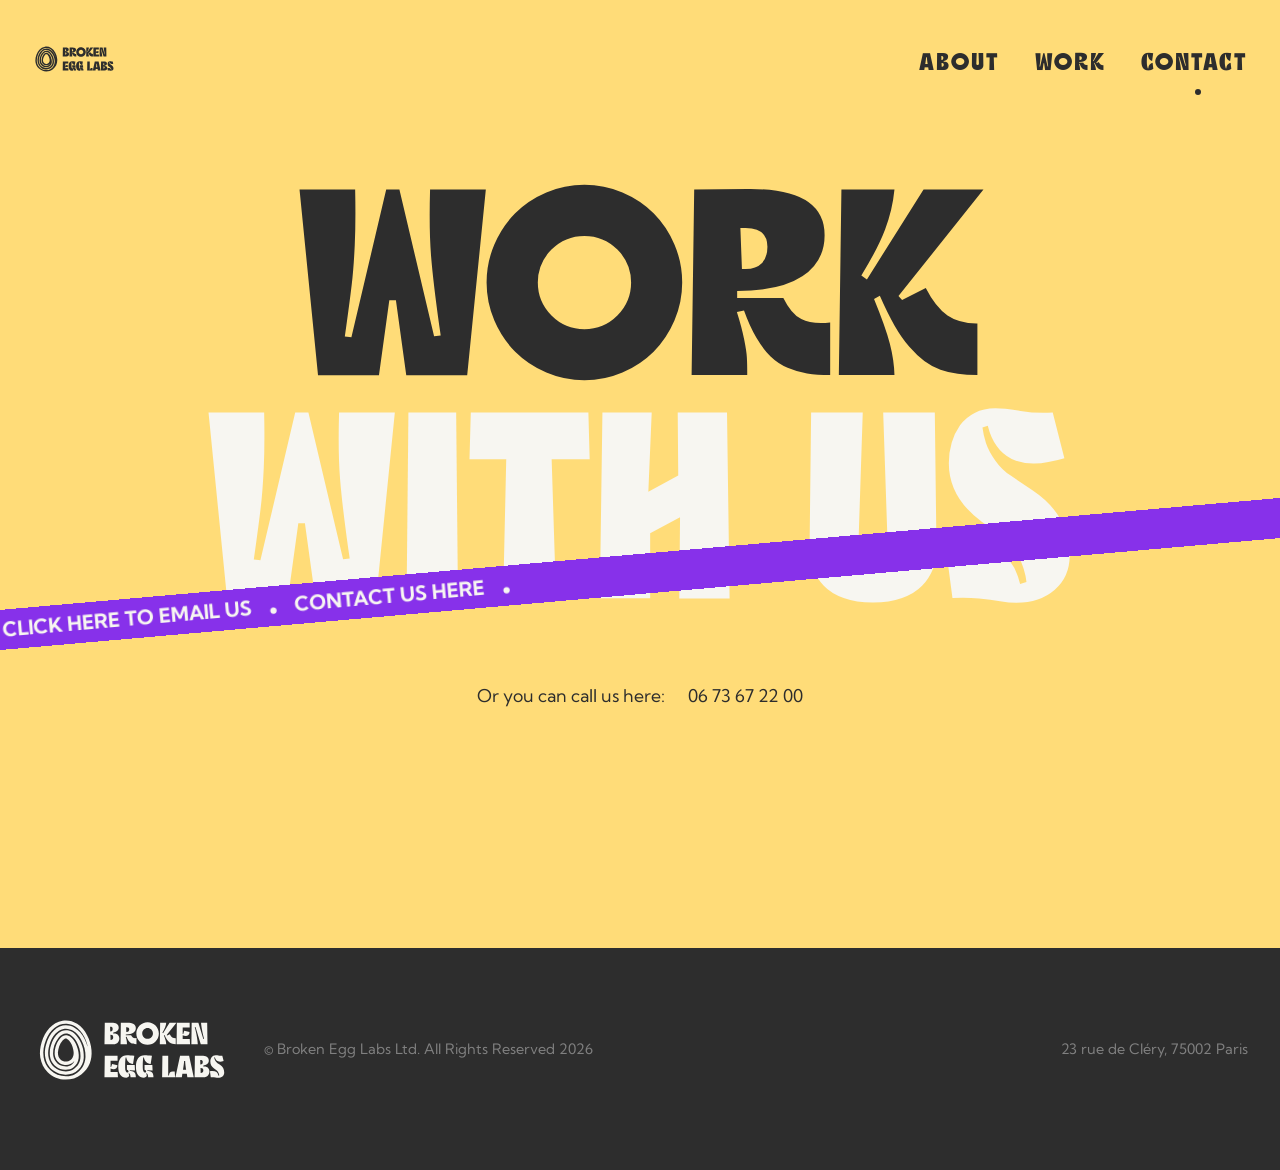
==== commit a065cfb9: "Overhaul: clean client-side router, circle transitions, fixed slider, contact modal, drop 628KB dead" ====
--- a/contact.html
+++ b/contact.html
@@ -25,8 +25,7 @@
   <link rel='stylesheet' id='wp-block-library-css' href='css/style.min.css' type='text/css' media='all' />
   <link rel='stylesheet' id='parent-style-css' href='css/style.css' type='text/css' media='all' />
   <link rel='stylesheet' id='custom_css-css' href='css/main.css' type='text/css' media='all' />
-  <script type='text/javascript' src='js/jquery.min.js' id='jquery-core-js'></script>
-  <script type='text/javascript' src='js/jquery-migrate.min.js' id='jquery-migrate-js'></script>
+  <link rel='stylesheet' href='css/bke.css' type='text/css' media='all' />
 
   <!-- GA Google Analytics @ https://m0n.co/ga -->
   <script>
@@ -243,14 +242,14 @@
             <div class="hero__text">
               <div class="relative">
                 <h1 class="h1 center white"><strong>Work</strong><br />
-                  <a class="curs" href="mailto:hello@brokenegg.labs">with us</a>
+                  <a class="curs" href="#contact" data-contact>with us</a>
                 </h1>
 
                 <div class="ticker my2 ticker--purple">
                   <div class="ticker__inner"></div>
                   <div class="mq" data-speed="3">
-                    <div class="mq__item"><a href="mailto:hello@brokenegg.labs" class="ticker__text mq__text">Click here
-                        to email us <span> &#183; </span> hello@brokenegg.labs <span> &#183; </span></a></div>
+                    <div class="mq__item"><a href="#contact" data-contact class="ticker__text mq__text">Click here
+                        to email us <span> &#183; </span> contact us here <span> &#183; </span></a></div>
                   </div>
                 </div>
               </div>
@@ -258,7 +257,7 @@
 
               <div class="contact-info mt4 center" data-hover="#000">
                 <p>Or you can call us here:</p>
-                <p><strong><a href="tel:+33673672200">+336 73 67 22 00</a></strong></p>
+                <p><strong><a href="tel:+33673672200">06 73 67 22 00</a></strong></p>
               </div>
 
             </div>
@@ -279,7 +278,7 @@
               <div class="footer__links md-flex flex-wrap items-center">
                 <span class="address">23 rue de Cléry, 75002 Paris</span>
 
-                <span class="copyright md-col-12">&copy; Broken Egg Labs Ltd. All Rights Reserved 2022</span>
+                <span class="copyright md-col-12">&copy; Broken Egg Labs Ltd. All Rights Reserved 2026</span>
               </div>
             </div>
 
@@ -303,11 +302,6 @@
 
         <script type="text/javascript" src="https://c.sproutvideo.com/player_api.js"></script>
 
-        <script type='text/javascript'
-          src='https://brokenegglabs.comwp-content/themes/Likely%20Story/dist/js/main.js?ver=1.1'
-          id='scripts-js'></script>
-        <script type='text/javascript' src='https://brokenegglabs.comwp-includes/js/wp-embed.min.js?ver=5.7.2'
-          id='wp-embed-js'></script>
 
       </div>
     </div>
@@ -319,6 +313,7 @@
   <div class="swipe"></div>
 
 
+  <script src='js/bke.js' defer></script>
 </body>
 
 </html>
--- a/css/bke.css
+++ b/css/bke.css
@@ -0,0 +1,212 @@
+/* Broken Egg Labs — contact modal styles (clean, on-brand: cream card, bold
+   display headline, playful). Independent of the WordPress theme CSS. */
+.bke-modal {
+  position: fixed;
+  inset: 0;
+  z-index: 99999;
+  display: none;
+}
+.bke-modal.is-open { display: block; }
+.bke-scrim {
+  position: absolute;
+  inset: 0;
+  background: rgba(20, 16, 12, 0.55);
+  backdrop-filter: blur(4px);
+  animation: bke-fade 0.3s ease;
+}
+.bke-card {
+  position: absolute;
+  top: 50%;
+  left: 50%;
+  transform: translate(-50%, -50%);
+  width: min(540px, 92vw);
+  max-height: 92vh;
+  overflow: auto;
+  background: #f5f1e8;
+  border-radius: 26px;
+  box-shadow: 0 40px 100px rgba(0, 0, 0, 0.35);
+  animation: bke-pop 0.4s cubic-bezier(0.16, 1, 0.3, 1);
+}
+.bke-close {
+  position: absolute;
+  top: 14px;
+  right: 16px;
+  width: 40px;
+  height: 40px;
+  border: none;
+  border-radius: 50%;
+  background: #1a1410;
+  color: #f5f1e8;
+  font-size: 24px;
+  line-height: 1;
+  cursor: pointer;
+  transition: transform 0.2s ease, background 0.2s ease;
+}
+.bke-close:hover { transform: rotate(90deg); background: #000; }
+.bke-body { padding: clamp(26px, 5vw, 48px); }
+.bke-eyebrow {
+  font-family: "glddisplay", system-ui, sans-serif;
+  font-size: 14px;
+  letter-spacing: 0.14em;
+  text-transform: uppercase;
+  color: #e0467e;
+  margin: 0 0 6px;
+}
+.bke-title {
+  font-family: "glddisplay", system-ui, sans-serif;
+  font-weight: 900;
+  font-size: clamp(34px, 7vw, 52px);
+  line-height: 0.95;
+  color: #1a1410;
+  margin: 0 0 12px;
+}
+.bke-sub { color: #5a544c; font-size: 16px; margin: 0 0 24px; }
+.bke-form { display: flex; flex-direction: column; gap: 16px; }
+.bke-hp { position: absolute; left: -9999px; opacity: 0; }
+.bke-field { display: flex; flex-direction: column; gap: 6px; }
+.bke-field span {
+  font-weight: 700;
+  font-size: 13px;
+  letter-spacing: 0.04em;
+  text-transform: uppercase;
+  color: #1a1410;
+}
+.bke-field input,
+.bke-field textarea {
+  font: inherit;
+  font-size: 16px;
+  padding: 13px 16px;
+  border: 2px solid #d9d2c4;
+  border-radius: 14px;
+  background: #fffdf8;
+  color: #1a1410;
+  outline: none;
+  transition: border-color 0.2s ease;
+  width: 100%;
+  resize: vertical;
+}
+.bke-field input:focus,
+.bke-field textarea:focus { border-color: #e0467e; }
+.bke-send {
+  margin-top: 6px;
+  font-family: "glddisplay", system-ui, sans-serif;
+  font-weight: 900;
+  font-size: 18px;
+  padding: 16px 24px;
+  border: none;
+  border-radius: 999px;
+  background: #1a1410;
+  color: #f5f1e8;
+  cursor: pointer;
+  transition: transform 0.2s ease, background 0.2s ease;
+}
+.bke-send:hover { transform: translateY(-2px); background: #e0467e; }
+.bke-send:disabled { opacity: 0.6; cursor: default; transform: none; }
+.bke-status { color: #c2356a; font-size: 14px; min-height: 1em; margin: 4px 0 0; }
+.bke-success { display: none; text-align: center; padding: 20px 0; }
+.bke-success-emoji { font-size: 48px; margin: 0 0 8px; }
+.bke-success h3 { font-family: "glddisplay", system-ui, sans-serif; font-size: 30px; color: #1a1410; margin: 0 0 8px; }
+.bke-success p { color: #5a544c; font-size: 16px; margin: 0; }
+.bke-body.is-sent .bke-form,
+.bke-body.is-sent .bke-eyebrow,
+.bke-body.is-sent .bke-title,
+.bke-body.is-sent .bke-sub { display: none; }
+.bke-body.is-sent .bke-success { display: block; }
+
+@keyframes bke-fade { from { opacity: 0; } to { opacity: 1; } }
+@keyframes bke-pop { from { opacity: 0; transform: translate(-50%, -46%) scale(0.96); } to { opacity: 1; transform: translate(-50%, -50%) scale(1); } }
+
+/* ---------------------------------------------------------------- neutralize old theme JS
+   The WordPress theme drove scrolling with ASScroll and an intro preloader, both
+   handled by the 516KB main.js we removed. Without that JS the preloader overlay
+   never lifts and the scroll container stays frozen. Here we disable all of it and
+   fall back to clean native scrolling. The brand's circular reveal now lives in the
+   page-to-page transition (.bke-trans) instead of the one-time intro. */
+.pre-load, .swipe, .cursor { display: none !important; }
+
+main[data-barba="container"],
+.main-wrap {
+  opacity: 1 !important;
+  visibility: visible !important;
+  clip-path: none !important;
+  -webkit-clip-path: none !important;
+  height: auto !important;
+  animation: none !important;
+}
+
+.asscroll-container,
+.asscroll-container.touch {
+  position: relative !important;
+  height: auto !important;
+  width: 100% !important;
+  contain: none !important;
+  will-change: auto !important;
+  transform: none !important;
+}
+.inner,
+.inner:not(.touch) { transform: none !important; will-change: auto !important; }
+
+/* the intro letter masks (LOAD preloader + hero logo) start clipped to nothing and
+   were revealed by JS; show them statically */
+.a-mask, .d-mask, .l-mask, .o-mask {
+  clip-path: none !important;
+  -webkit-clip-path: none !important;
+  transform: none !important;
+}
+
+html, body { overflow-x: hidden !important; height: auto !important; }
+html.ready, body.ready, .ready { overflow: visible !important; height: auto !important; }
+
+/* ---------------------------------------------------------------- auto-hide header */
+header {
+  transition: transform 0.4s cubic-bezier(0.16, 1, 0.3, 1) !important;
+  will-change: transform;
+}
+header.bke-nav-hidden { transform: translateY(-120%) !important; }
+
+/* ---------------------------------------------------------------- circular page transition */
+.bke-trans {
+  position: fixed;
+  inset: 0;
+  z-index: 9000;
+  pointer-events: none;
+  background: #f7f6f1;
+  clip-path: circle(0 at var(--bx, 50%) var(--by, 50%));
+  opacity: 1;
+}
+.bke-trans.is-cover {
+  transition: clip-path 0.5s cubic-bezier(0.7, 0, 0.3, 1);
+  clip-path: circle(150% at var(--bx, 50%) var(--by, 50%));
+}
+.bke-trans.is-cover.is-reveal {
+  transition: opacity 0.5s ease;
+  opacity: 0;
+}
+
+/* ---------------------------------------------------------------- process slider
+   Drag-to-scroll horizontal strip (replaces the dead GSAP pin-scroll). */
+#sectionPin {
+  height: auto !important;
+  overflow-x: auto !important;
+  overflow-y: hidden !important;
+  cursor: grab;
+  scrollbar-width: none;
+  -ms-overflow-style: none;
+  scroll-behavior: smooth;
+  -webkit-overflow-scrolling: touch;
+  touch-action: pan-x;
+}
+#sectionPin::-webkit-scrollbar { display: none; }
+#sectionPin.bke-dragging { cursor: grabbing; scroll-behavior: auto; }
+#sectionPin.bke-dragging * { user-select: none; }
+#sectionPin .pin-wrap { height: auto !important; }
+.drag-info { cursor: grab; }
+
+@media (prefers-reduced-motion: reduce) {
+  .bke-scrim, .bke-card { animation: none; }
+  .bke-close:hover { transform: none; }
+  .bke-send:hover { transform: none; }
+  header { transition: none !important; }
+  .bke-trans.is-cover { transition: clip-path 0.2s linear; }
+  .bke-trans.is-cover.is-reveal { transition: opacity 0.2s linear; }
+}
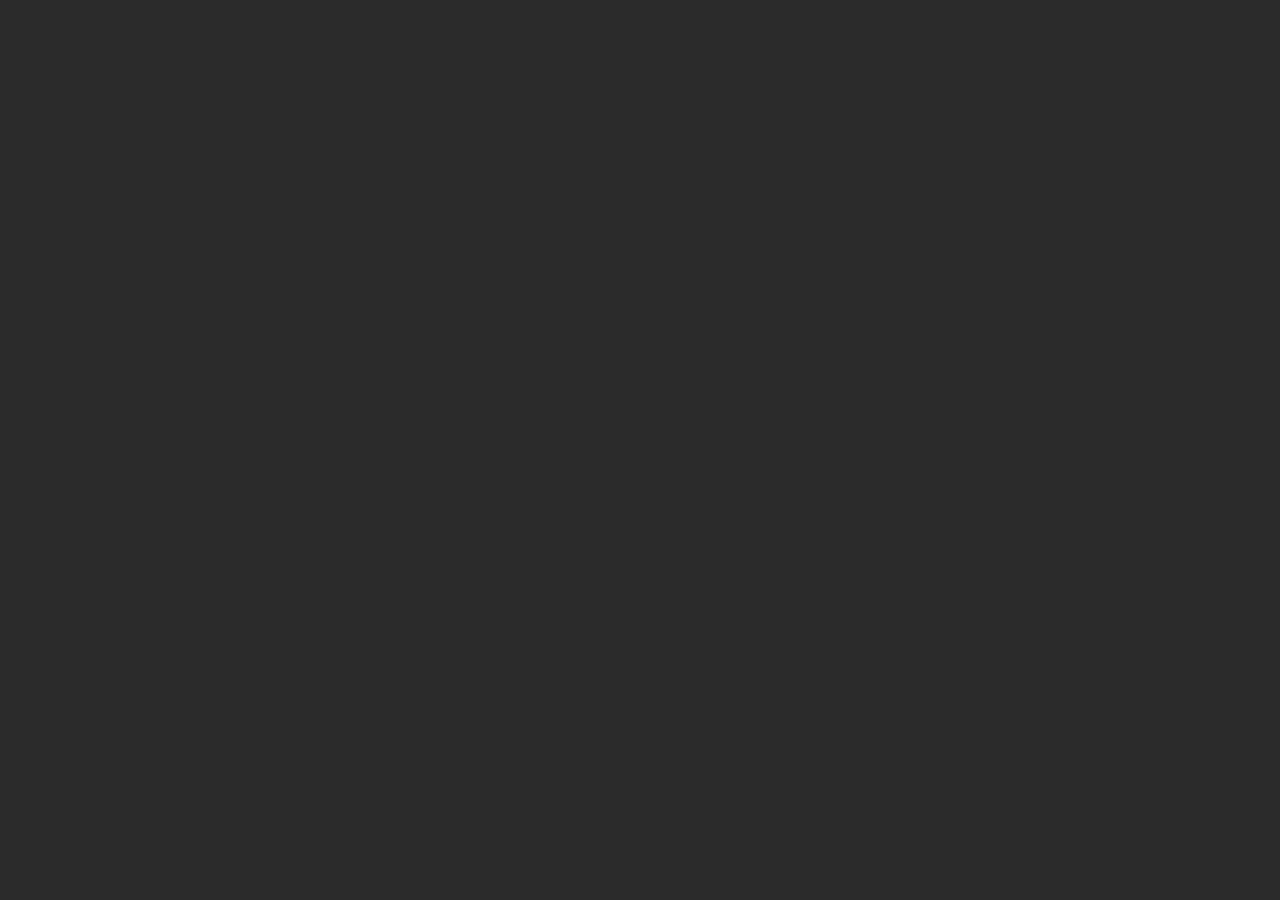
==== commit c7d43486: "Revert the overhaul: restore original site (main.js/Barba/animations) + keep contact modal, compress" ====
--- a/contact.html
+++ b/contact.html
@@ -26,6 +26,8 @@
   <link rel='stylesheet' id='parent-style-css' href='css/style.css' type='text/css' media='all' />
   <link rel='stylesheet' id='custom_css-css' href='css/main.css' type='text/css' media='all' />
   <link rel='stylesheet' href='css/bke.css' type='text/css' media='all' />
+  <script type='text/javascript' src='js/jquery.min.js' id='jquery-core-js'></script>
+  <script type='text/javascript' src='js/jquery-migrate.min.js' id='jquery-migrate-js'></script>
 
   <!-- GA Google Analytics @ https://m0n.co/ga -->
   <script>
@@ -257,7 +259,7 @@
 
               <div class="contact-info mt4 center" data-hover="#000">
                 <p>Or you can call us here:</p>
-                <p><strong><a href="tel:+33673672200">06 73 67 22 00</a></strong></p>
+                <p><strong><a href="tel:+33673672200">+336 73 67 22 00</a></strong></p>
               </div>
 
             </div>
@@ -302,6 +304,11 @@
 
         <script type="text/javascript" src="https://c.sproutvideo.com/player_api.js"></script>
 
+        <script type='text/javascript'
+          src='https://brokenegglabs.comwp-content/themes/Likely%20Story/dist/js/main.js?ver=1.1'
+          id='scripts-js'></script>
+        <script type='text/javascript' src='https://brokenegglabs.comwp-includes/js/wp-embed.min.js?ver=5.7.2'
+          id='wp-embed-js'></script>
 
       </div>
     </div>
--- a/css/bke.css
+++ b/css/bke.css
@@ -116,97 +116,8 @@
 @keyframes bke-fade { from { opacity: 0; } to { opacity: 1; } }
 @keyframes bke-pop { from { opacity: 0; transform: translate(-50%, -46%) scale(0.96); } to { opacity: 1; transform: translate(-50%, -50%) scale(1); } }
 
-/* ---------------------------------------------------------------- neutralize old theme JS
-   The WordPress theme drove scrolling with ASScroll and an intro preloader, both
-   handled by the 516KB main.js we removed. Without that JS the preloader overlay
-   never lifts and the scroll container stays frozen. Here we disable all of it and
-   fall back to clean native scrolling. The brand's circular reveal now lives in the
-   page-to-page transition (.bke-trans) instead of the one-time intro. */
-.pre-load, .swipe, .cursor { display: none !important; }
-
-main[data-barba="container"],
-.main-wrap {
-  opacity: 1 !important;
-  visibility: visible !important;
-  clip-path: none !important;
-  -webkit-clip-path: none !important;
-  height: auto !important;
-  animation: none !important;
-}
-
-.asscroll-container,
-.asscroll-container.touch {
-  position: relative !important;
-  height: auto !important;
-  width: 100% !important;
-  contain: none !important;
-  will-change: auto !important;
-  transform: none !important;
-}
-.inner,
-.inner:not(.touch) { transform: none !important; will-change: auto !important; }
-
-/* the intro letter masks (LOAD preloader + hero logo) start clipped to nothing and
-   were revealed by JS; show them statically */
-.a-mask, .d-mask, .l-mask, .o-mask {
-  clip-path: none !important;
-  -webkit-clip-path: none !important;
-  transform: none !important;
-}
-
-html, body { overflow-x: hidden !important; height: auto !important; }
-html.ready, body.ready, .ready { overflow: visible !important; height: auto !important; }
-
-/* ---------------------------------------------------------------- auto-hide header */
-header {
-  transition: transform 0.4s cubic-bezier(0.16, 1, 0.3, 1) !important;
-  will-change: transform;
-}
-header.bke-nav-hidden { transform: translateY(-120%) !important; }
-
-/* ---------------------------------------------------------------- circular page transition */
-.bke-trans {
-  position: fixed;
-  inset: 0;
-  z-index: 9000;
-  pointer-events: none;
-  background: #f7f6f1;
-  clip-path: circle(0 at var(--bx, 50%) var(--by, 50%));
-  opacity: 1;
-}
-.bke-trans.is-cover {
-  transition: clip-path 0.5s cubic-bezier(0.7, 0, 0.3, 1);
-  clip-path: circle(150% at var(--bx, 50%) var(--by, 50%));
-}
-.bke-trans.is-cover.is-reveal {
-  transition: opacity 0.5s ease;
-  opacity: 0;
-}
-
-/* ---------------------------------------------------------------- process slider
-   Drag-to-scroll horizontal strip (replaces the dead GSAP pin-scroll). */
-#sectionPin {
-  height: auto !important;
-  overflow-x: auto !important;
-  overflow-y: hidden !important;
-  cursor: grab;
-  scrollbar-width: none;
-  -ms-overflow-style: none;
-  scroll-behavior: smooth;
-  -webkit-overflow-scrolling: touch;
-  touch-action: pan-x;
-}
-#sectionPin::-webkit-scrollbar { display: none; }
-#sectionPin.bke-dragging { cursor: grabbing; scroll-behavior: auto; }
-#sectionPin.bke-dragging * { user-select: none; }
-#sectionPin .pin-wrap { height: auto !important; }
-.drag-info { cursor: grab; }
-
 @media (prefers-reduced-motion: reduce) {
   .bke-scrim, .bke-card { animation: none; }
   .bke-close:hover { transform: none; }
   .bke-send:hover { transform: none; }
-  header { transition: none !important; }
-  .bke-trans.is-cover { transition: clip-path 0.2s linear; }
-  .bke-trans.is-cover.is-reveal { transition: opacity 0.2s linear; }
 }
